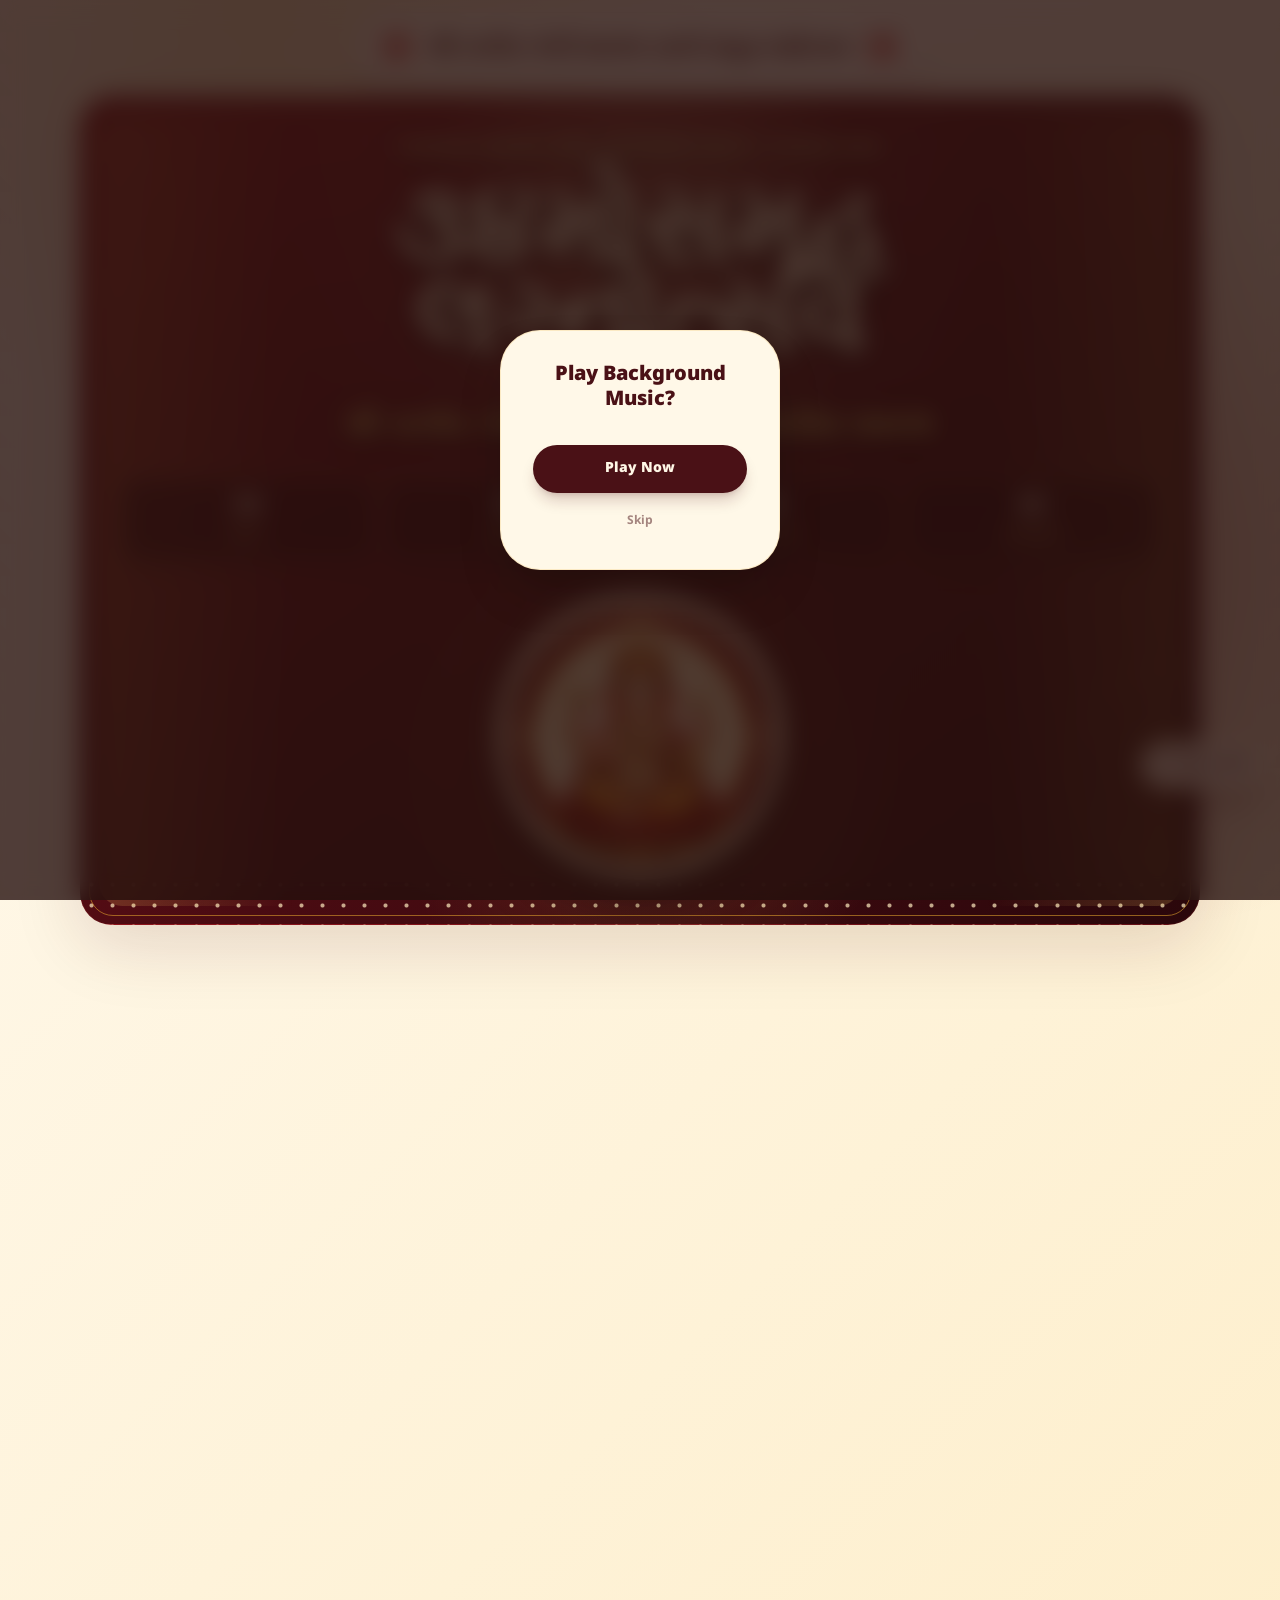
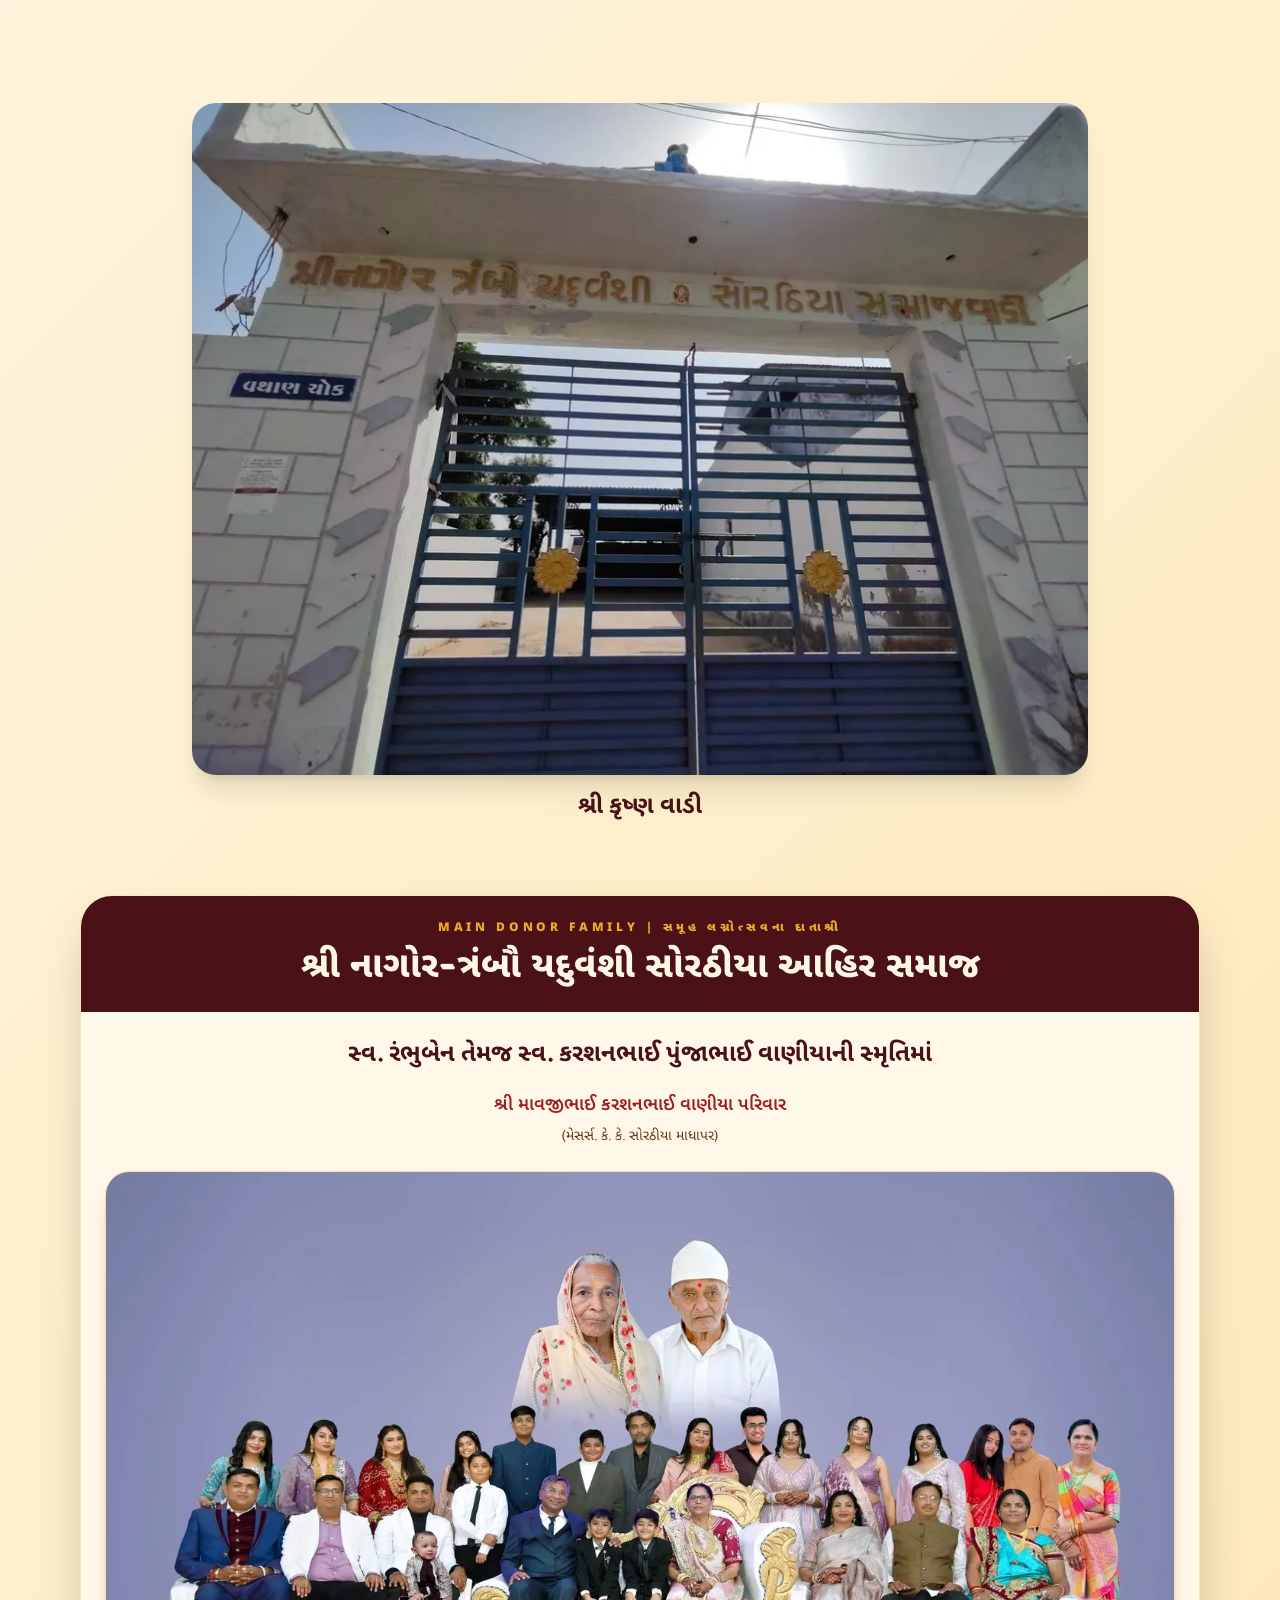
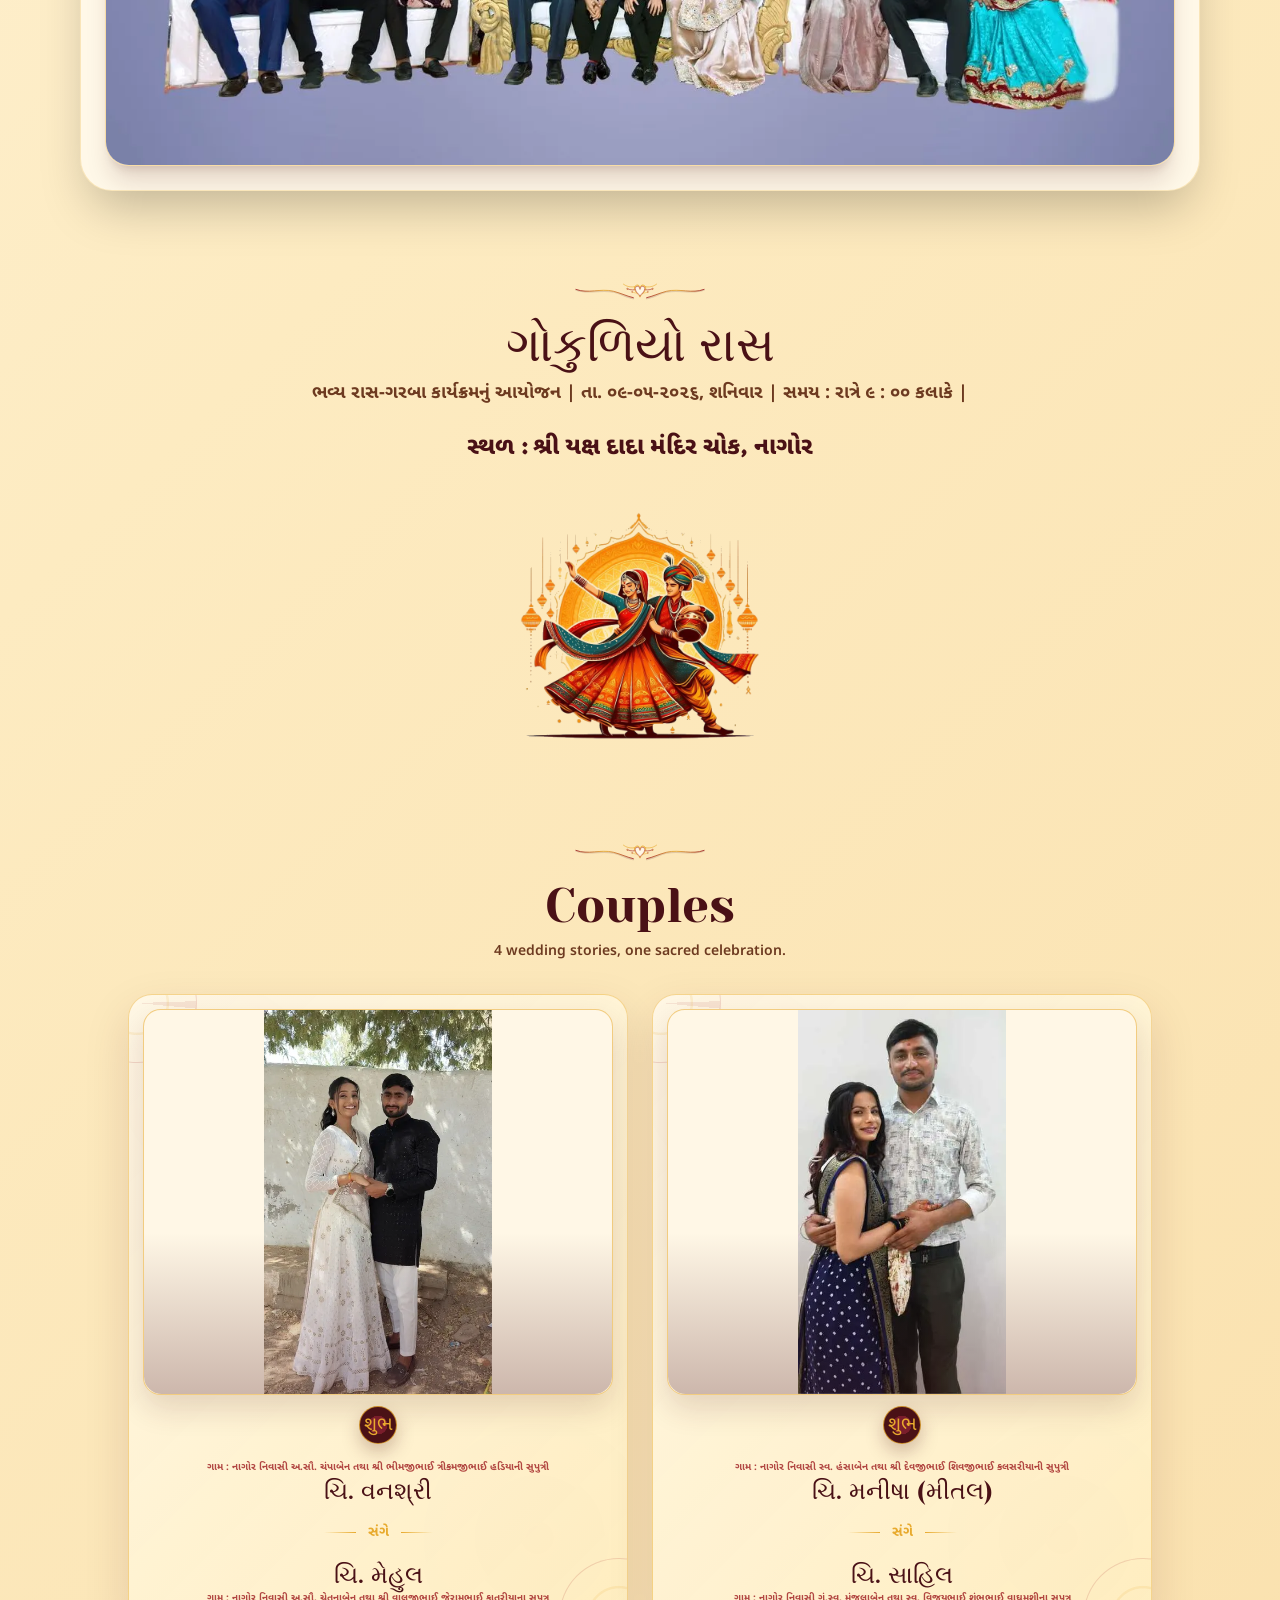
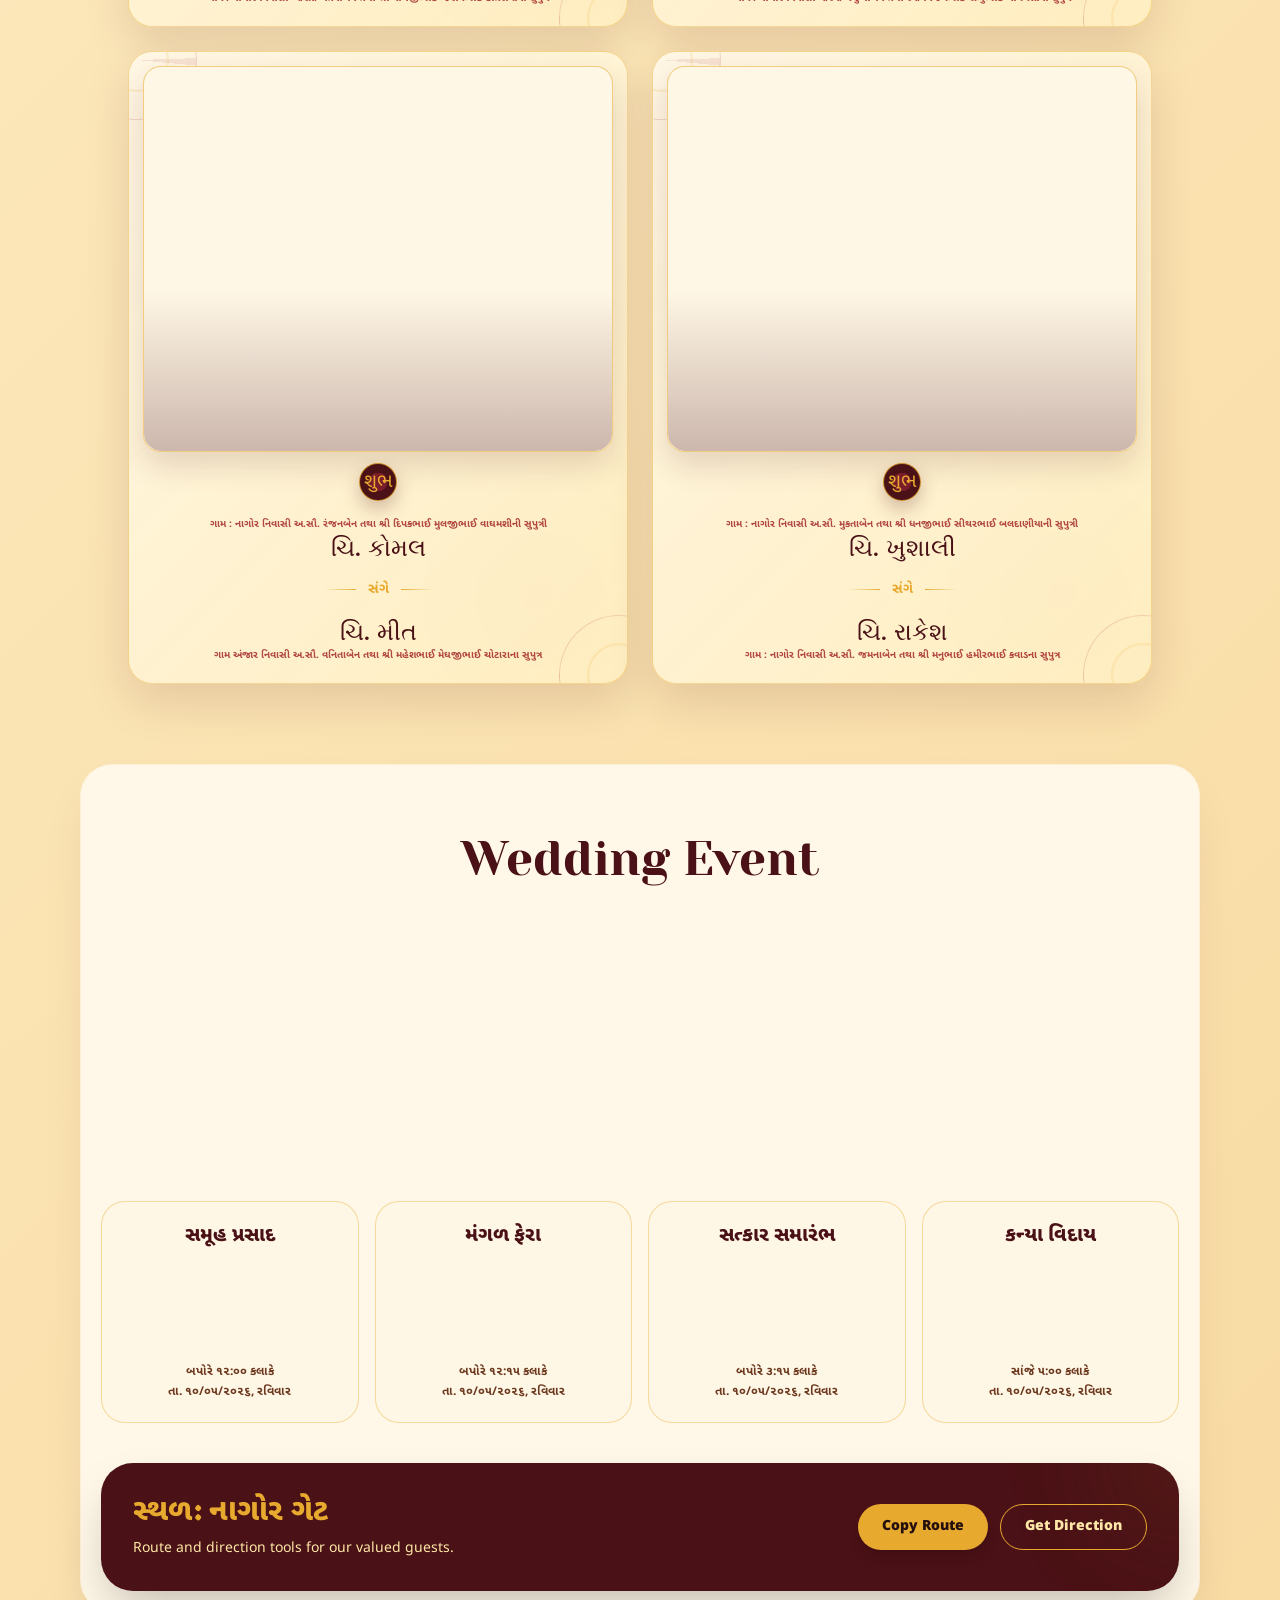
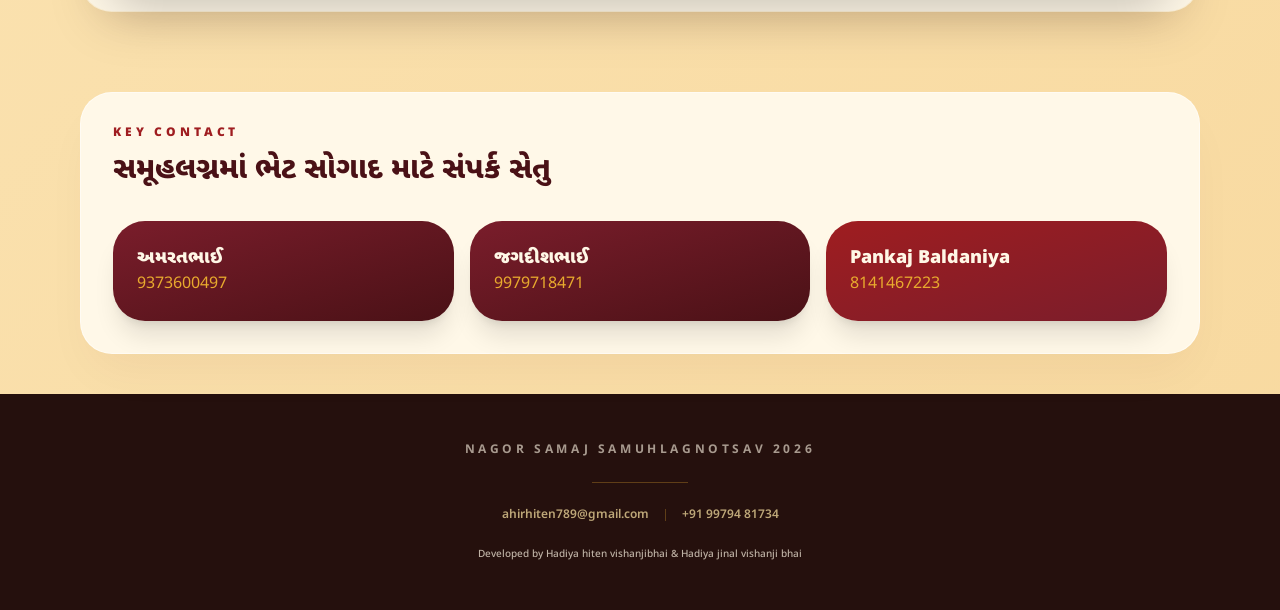
==== 404-live.html @ 47c406d0 "style: explicitly reduce Gokuliyo Ras illustration height to h-64" ====
<!doctype html>
<html lang="gu" prefix="og: http://ogp.me/ns#">
<head>
  <meta charset="utf-8">
  <meta name="viewport" content="width=device-width, initial-scale=1">
  <title>શ્રી નાગોર-ત્રંબૌ યદુવંશી સોરઠીયા આહિર સમાજ - ૩૪મો સમૂહ લગ્નોત્સવ</title>
  <meta name="description" content="શ્રી નાગોર-ત્રંબૌ યદુવંશી સોરઠીયા આહિર સમાજ - ૩૪મો સમૂહ લગ્નોત્સવ, તા. ૧૦-૦૫-૨૦૨૬, નાગોર, ભુજ-કચ્છ.">

  <!-- Social Sharing Metadata -->
  <meta property="og:title" content="શ્રી નાગોર-ત્રંબૌ યદુવંશી સોરઠીયા આહિર સમાજ - ૩૪મો સમૂહ લગ્નોત્સવ">
  <meta property="og:description" content="શ્રી નાગોર-ત્રંબૌ યદુવંશી સોરઠીયા આહિર સમાજ - ૩૪મો સમૂહ લગ્નોત્સવ, તા. ૧૦-૦૫-૨૦૨૬, નાગોર, ભુજ-કચ્છ.">
  <meta property="og:image" content="https://sorathiyasamaj.github.io/assets/optimized/invitation2.webp">
  <meta property="og:image:secure_url" content="https://sorathiyasamaj.github.io/assets/optimized/invitation2.webp">
  <meta property="og:image:type" content="image/webp">
  <meta property="og:image:width" content="1448">
  <meta property="og:image:height" content="1086">
  <meta property="og:url" content="https://sorathiyasamaj.github.io/">
  <meta property="og:type" content="website">
  <meta property="og:site_name" content="નાગોર-ત્રંબૌ યદુવંશી સોરઠીયા આહિર સમાજ">
  <meta name="twitter:card" content="summary_large_image">
  <meta name="twitter:title" content="શ્રી નાગોર-ત્રંબૌ યદુવંશી સોરઠીયા આહિર સમાજ - ૩૪મો સમૂહ લગ્નોત્સવ">
  <meta name="twitter:description" content="શ્રી નાગોર-ત્રંબૌ યદુવંશી સોરઠીયા આહિર સમાજ - ૩૪મો સમૂહ લગ્નોત્સવ, તા. ૧૦-૦૫-૨૦૨૬, નાગોર, ભુજ-કચ્છ.">
  <meta name="twitter:image" content="https://sorathiyasamaj.github.io/assets/optimized/invitation2.webp">
  <link rel="icon" href="assets/swastika.svg" type="image/svg+xml">
  <link rel="preload" href="assets/site/tailwind.css" as="style">
  <link rel="stylesheet" href="assets/site/tailwind.css">
  <link rel="preload" href="assets/optimized/ganesh-wedding-640.webp" as="image" type="image/webp" fetchpriority="high">
  <link rel="preload" href="assets/optimized/krishna-wedding-640.webp" as="image" type="image/webp" fetchpriority="high">
  <link rel="preload" href="assets/optimized/invitation2.webp" as="image" type="image/webp" fetchpriority="high">
  <link rel="preconnect" href="https://fonts.googleapis.com">
  <link rel="preconnect" href="https://fonts.gstatic.com" crossorigin>
  <noscript><link href="https://fonts.googleapis.com/css2?family=Eczar:wght@500;600;700&family=Noto+Sans+Gujarati:wght@400;500;600;700;800&family=Yeseva+One&display=swap" rel="stylesheet"></noscript>
  <style>
    :root {
      --ivory: #fff7e6;
      --marigold: #e8aa2e;
      --vermilion: #9f1d20;
      --wine: #4a1116;
      --rosewood: #7a1d2b;
      --ink: #25100d;
    }

    * { box-sizing: border-box; }
    html { scroll-behavior: smooth; }
    body {
      min-height: 100vh;
      color: var(--ink);
      font-family: "Noto Sans Gujarati", serif;
      background:
        radial-gradient(circle at 20% 0%, rgba(232, 170, 46, .26), transparent 28rem),
        radial-gradient(circle at 90% 8%, rgba(159, 29, 32, .18), transparent 23rem),
        linear-gradient(135deg, #fffaf0 0%, #fdebc1 46%, #f8d99f 100%);
      overflow-x: hidden;
    }

    body::before {
      content: "";
      position: fixed;
      inset: 0;
      pointer-events: none;
      opacity: .24;
      background-image:
        linear-gradient(45deg, rgba(74,17,22,.08) 25%, transparent 25%),
        linear-gradient(-45deg, rgba(74,17,22,.08) 25%, transparent 25%);
      background-size: 32px 32px;
      z-index: -2;
    }

    .font-display { font-family: "Yeseva One", serif; }
    .font-guj { font-family: "Eczar", "Noto Sans Gujarati", serif; }
    .gold-text {
      color: transparent;
      background: linear-gradient(90deg, #8b4e0c, #f6cc62 35%, #8c5010 70%, #f6df9b);
      -webkit-background-clip: text;
      background-clip: text;
    }

    .glass {
      background: rgba(255, 250, 238, .76);
      border: 1px solid rgba(125, 52, 25, .16);
      backdrop-filter: blur(18px);
    }

    nav.glass a {
      display: inline-flex;
      align-items: center;
      padding-top: 4px;
    }

    .site-header-title {
      text-wrap: balance;
    }

    .royal-border {
      position: relative;
      border: 1px solid rgba(159, 29, 32, .2);
      box-shadow: 0 20px 70px rgba(74, 17, 22, .14);
    }

    .royal-border::before {
      content: "";
      position: absolute;
      inset: 8px;
      border: 1px solid rgba(232, 170, 46, .55);
      pointer-events: none;
      border-radius: 1.5rem;
    }

    .mandala {
      background:
        radial-gradient(circle at 50% 18%, rgba(255, 230, 158, .28), transparent 15rem),
        radial-gradient(circle at 50% 82%, rgba(246, 204, 98, .18), transparent 16rem),
        radial-gradient(circle, rgba(255, 236, 192, .7) 0 1.5px, transparent 2.5px) 0 0 / 21px 21px,
        linear-gradient(145deg, #8b121c 0%, #4a0b12 58%, #2a070b 100%);
    }

    .hero-card {
      isolation: isolate;
      min-height: min(760px, calc(100svh - 7.25rem));
    }

    .hero-card::after {
      content: "";
      position: absolute;
      inset: 1.1rem;
      pointer-events: none;
      z-index: -1;
      border-radius: 1.45rem;
      background:
        linear-gradient(90deg, rgba(246, 204, 98, .2), transparent 18%, transparent 82%, rgba(246, 204, 98, .2)),
        radial-gradient(ellipse at top, rgba(255, 246, 221, .12), transparent 50%);
    }

    .hero-kicker,
    .hero-title,
    .hero-subtitle {
      text-shadow: 0 2px 4px rgba(37, 16, 13, .8), 0 8px 20px rgba(0, 0, 0, .6), 0 0 30px rgba(0, 0, 0, .5);
    }

    .hero-title {
      color: #fff4d5;
      font-size: clamp(3.35rem, 16vw, 6.75rem);
      line-height: .83;
      font-weight: 900;
      letter-spacing: 0.02em;
    }

    .hero-subtitle {
      color: #ffd976;
      text-wrap: balance;
      font-size: clamp(1.1rem, 4.5vw, 1.875rem);
      font-weight: 800;
      letter-spacing: 0.03em;
    }

    .hero-kicker {
      font-weight: 900;
      letter-spacing: 0.08em;
      font-size: clamp(0.65rem, 2vw, 0.95rem);
    }

    .foil-rail {
      position: absolute;
      top: 6rem;
      bottom: 3rem;
      width: 1px;
      background: linear-gradient(transparent, rgba(246, 204, 98, .9), transparent);
      opacity: .75;
    }

    .foil-rail.left { left: 1.65rem; }
    .foil-rail.right { right: 1.65rem; }

    .ganesh-medallion {
      filter: drop-shadow(0 22px 34px rgba(0, 0, 0, .36));
    }

    .section-title {
      font-family: "Yeseva One", "Eczar", serif;
      letter-spacing: 0;
      line-height: .95;
    }

    .reveal {
      opacity: 0;
      transform: translateY(18px);
      transition: opacity .8s ease, transform .8s ease;
    }
    .reveal.visible { opacity: 1; transform: translateY(0); }

    .float-soft { animation: floatSoft 5.8s ease-in-out infinite; }
    @keyframes floatSoft {
      0%, 100% { transform: translateY(0); }
      50% { transform: translateY(-10px); }
    }

    .loader-hide {
      opacity: 0;
      visibility: hidden;
      transition: opacity .45s ease, visibility .45s ease;
    }

    .site-preloader {
      background:
        radial-gradient(circle at 50% 28%, rgba(232, 170, 46, .24), transparent 16rem),
        linear-gradient(135deg, #fffaf0 0%, #fdebc1 100%);
    }

    .preloader-content {
      position: relative;
      width: min(18rem, calc(100vw - 2rem));
    }

    .preloader-medallion {
      display: grid;
      place-items: center;
      width: 6.5rem;
      height: 6.5rem;
      margin-inline: auto;
      border-radius: 999px;
      background: #fff4d5;
      border: 1px solid rgba(159, 29, 32, .2);
      box-shadow: 0 14px 32px rgba(74, 17, 22, .15);
    }

    .preloader-line {
      height: .25rem;
      border-radius: 999px;
      background: rgba(159, 29, 32, .16);
      overflow: hidden;
    }

    .preloader-line::before {
      content: "";
      display: block;
      width: 45%;
      height: 100%;
      background: linear-gradient(90deg, #9f1d20, #e8aa2e);
      transform: translateX(-105%);
      animation: preloaderLine 1.25s ease-in-out infinite;
    }

    @keyframes preloaderLine {
      0% { transform: translateX(-105%); }
      100% { transform: translateX(225%); }
    }

    @media (prefers-reduced-motion: reduce) {
      .preloader-line::before {
        animation: none;
        transform: translateX(0);
      }
    }

    @media (max-width: 430px) {
      .site-header {
        padding-inline: .5rem;
        padding-top: .5rem;
      }

      .site-header nav.glass {
        width: min(100%, calc(100vw - 1rem));
        padding-inline: .75rem;
        border-radius: 1.25rem;
      }

      .site-header .header-inner {
        min-height: 4.25rem;
        height: auto;
        gap: .55rem;
        padding-block: .7rem;
      }

      .site-header img {
        width: 1.7rem;
        height: 1.7rem;
        flex: 0 0 auto;
      }

      .site-header-title {
        white-space: normal;
        max-width: calc(100vw - 6.3rem);
        justify-content: center;
        text-align: center;
        font-size: clamp(1rem, 4.65vw, 1.18rem);
        line-height: 1.2;
      }

      .hero-card {
        min-height: auto;
        padding-top: 2.6rem;
        padding-bottom: 2.25rem;
      }

      .hero-title {
        max-width: 100%;
        font-size: clamp(2.25rem, 13vw, 3.35rem);
        line-height: .9;
      }

      .hero-subtitle {
        margin-top: 1rem;
        font-size: clamp(.98rem, 4.2vw, 1.28rem);
        line-height: 1.25;
      }

      .hero-kicker {
        font-size: .58rem;
        letter-spacing: .18em;
      }

      .hero-card #countdown {
        grid-template-columns: repeat(2, minmax(0, 1fr));
        gap: .5rem;
        margin-top: 1rem;
      }

      .hero-card #countdown > div {
        padding: .65rem .5rem;
      }

      .hero-card .ganesh-wrap {
        width: 12.5rem;
        height: 12.5rem;
        margin-top: 1rem;
      }

      .hero-card .ganesh-medallion {
        max-height: 10rem;
      }

      .royal-border::before { inset: 6px; }
      .foil-rail.left { left: 1.1rem; }
      .foil-rail.right { right: 1.1rem; }
    }

    /* Custom Scrollbar */
    ::-webkit-scrollbar { width: 8px; }
    ::-webkit-scrollbar-track { background: var(--ivory); }
    ::-webkit-scrollbar-thumb {
      background: linear-gradient(var(--vermilion), var(--marigold));
      border-radius: 10px;
    }

    .donor-card {
      background: linear-gradient(165deg, #7a1d2b 0%, #4a1116 100%);
      position: relative;
      overflow: hidden;
    }
    .donor-card::before {
      content: "";
      position: absolute;
      top: -50%;
      left: -50%;
      width: 200%;
      height: 200%;
      background: radial-gradient(circle, rgba(232, 170, 46, 0.1) 0%, transparent 70%);
      pointer-events: none;
    }

    .couple-card {
      position: relative;
      isolation: isolate;
      overflow: hidden;
      border: 1px solid rgba(232, 170, 46, .42);
      background:
        linear-gradient(135deg, rgba(255, 247, 230, .96), rgba(255, 239, 194, .9)),
        radial-gradient(circle at 18% 14%, rgba(232, 170, 46, .18), transparent 8rem),
        radial-gradient(circle at 82% 86%, rgba(159, 29, 32, .12), transparent 9rem);
      box-shadow: 0 18px 46px rgba(74, 17, 22, .13);
      transition: transform .28s ease, border-color .28s ease, box-shadow .28s ease;
    }

    .couple-card:hover {
      transform: translateY(-4px);
      border-color: rgba(232, 170, 46, .78);
      box-shadow: 0 24px 58px rgba(74, 17, 22, .18);
    }

    .couple-card::before,
    .couple-card::after {
      content: "";
      position: absolute;
      z-index: -1;
      width: 7.5rem;
      height: 7.5rem;
      border: 1px solid rgba(159, 29, 32, .2);
      border-radius: 50%;
      background:
        radial-gradient(circle, transparent 35%, rgba(232, 170, 46, .18) 36% 38%, transparent 39%),
        conic-gradient(from 45deg, transparent 0 12%, rgba(159, 29, 32, .12) 12% 14%, transparent 14% 25%);
      opacity: .72;
      pointer-events: none;
    }

    .couple-card::before {
      left: -3.25rem;
      top: -3.25rem;
    }

    .couple-card::after {
      right: -3.25rem;
      bottom: -3.25rem;
    }

    .couple-photo-frame {
      position: relative;
      margin: .85rem .85rem 0;
      overflow: hidden;
      border: 1px solid rgba(232, 170, 46, .55);
      border-radius: 1.1rem;
      background: #fff7e6;
      box-shadow: inset 0 0 0 4px rgba(255, 247, 230, .72), 0 14px 30px rgba(74, 17, 22, .14);
    }

    .couple-photo-frame::after {
      content: "";
      position: absolute;
      inset: 0;
      border-radius: inherit;
      background: linear-gradient(180deg, transparent 58%, rgba(74, 17, 22, .28));
      pointer-events: none;
    }

    .couple-seal {
      display: inline-grid;
      place-items: center;
      min-width: 2.35rem;
      height: 2.35rem;
      margin-top: -2.1rem;
      border: 1px solid rgba(232, 170, 46, .78);
      border-radius: 999px;
      color: #e8aa2e;
      background:
        radial-gradient(circle, #7a1d2b 0 36%, #4a1116 37% 100%);
      box-shadow: 0 8px 18px rgba(74, 17, 22, .25);
      font-family: "Eczar", "Noto Sans Gujarati", serif;
      font-size: 1.2rem;
      line-height: 1;
    }
  </style>
</head>
<body>
  <div id="loader" class="site-preloader fixed inset-0 z-[80] grid place-items-center px-4">
    <div class="preloader-content text-center">
      <div class="preloader-medallion">
        <img class="h-20 w-20 rounded-full object-contain" src="assets/optimized/ganesh-wedding-640.webp" alt="ગણપતિ" width="80" height="80" decoding="async">
      </div>
      <h2 class="mt-5 font-guj text-2xl font-extrabold leading-tight text-[#4a1116]">૩૪મો સમૂહ લગ્નોત્સવ</h2>
      <p class="mt-1 text-sm font-bold text-[#9f1d20]">૧૦ મે ૨૦૨૬, નાગોર</p>
      <div class="preloader-line mt-5" aria-label="Loading invitation"></div>
    </div>
  </div>

  <header class="site-header fixed inset-x-0 top-0 z-50 px-3 pt-3">
    <nav class="glass mx-auto rounded-full px-6 shadow-xl shadow-[#4a1116]/10 w-fit">
      <div class="header-inner flex h-[4.25rem] items-center justify-center gap-4">
        <img src="assets/swastika.svg" class="h-8 w-8" alt="swastika" width="32" height="32" decoding="async">
        <a href="#home" class="site-header-title font-guj text-xl font-extrabold leading-none text-[#4a1116] hover:text-[#9f1d20] transition whitespace-nowrap sm:text-2xl">શ્રી નાગોર-ત્રંબૌ સમાજ ૩૪મો સમૂહ લગ્નોત્સવ</a>
        <img src="assets/swastika.svg" class="h-8 w-8" alt="swastika" width="32" height="32" decoding="async">
      </div>
    </nav>
  </header>

  <main id="home" class="pt-24">
    <section class="relative mx-auto max-w-6xl px-4 pb-12">
      <div class="hero-card royal-border mandala overflow-hidden rounded-[2rem] px-6 py-11 text-center text-[#fff7e6] sm:px-10">
        <div class="foil-rail left"></div>
        <div class="foil-rail right"></div>
        <div class="absolute left-1/2 top-7 h-24 w-48 -translate-x-1/2 rounded-b-full border-b border-x border-[#f6cc62]/45"></div>
        <div class="absolute -left-12 top-12 h-36 w-36 rounded-full border border-[#e8aa2e]/40"></div>
        <div class="absolute -right-16 bottom-16 h-48 w-48 rounded-full border border-[#e8aa2e]/40"></div>
        <p class="hero-kicker relative text-xs font-black uppercase tracking-[.38em] text-[#ffe49a]">Vikram Samvat 2082, Vaishakh vad 8 | 10.May.2026</p>
        <h1 class="hero-title relative mx-auto mt-6 max-w-4xl font-display"><span class="block sm:inline">૩૪મો</span><span class="block sm:inline">સમૂહ લગ્નોત્સવ</span></h1>
        <h2 class="hero-subtitle relative mx-auto mt-12 max-w-3xl font-guj leading-tight">શ્રી નાગોર-ત્રંબૌ યદુવંશી સોરઠીયા આહિર સમાજ</h2>
        <div id="countdown" class="relative mt-8 grid grid-cols-4 gap-2 text-center"></div>
        <div class="ganesh-wrap relative mx-auto mt-8 grid h-72 w-72 max-w-full place-items-center rounded-full border border-[#f6cc62]/80 bg-[#fff4d5] p-3 shadow-2xl shadow-black/30">
          <div class="absolute inset-3 rounded-full border border-[#9f1d20]/25"></div>
          <img class="ganesh-medallion float-soft relative max-h-64 rounded-full object-contain" src="assets/optimized/ganesh-wedding-640.webp" alt="ganpati" width="640" height="640" fetchpriority="high" decoding="async">
        </div>
      </div>
    </section>

    <section class="mx-auto max-w-6xl px-4 py-8">
      <div class="grid gap-5 lg:grid-cols-[.9fr_1.1fr] lg:items-center">
        <article class="reveal rounded-[1.75rem] bg-[#fff8e8] p-5 shadow-2xl shadow-[#4a1116]/10">
          <img class="lazy-media mx-auto h-10" data-src="assets/site/headline_hearth.svg" src="data:image/svg+xml,%3Csvg xmlns='http://www.w3.org/2000/svg' width='134' height='40'%3E%3C/svg%3E" alt="" width="134" height="40" loading="lazy" decoding="async">
          <h2 class="section-title mt-4 text-center text-4xl text-[#4a1116]">Sacred Invitation</h2>
          <img class="lazy-media mx-auto my-5 h-8" data-src="assets/site/headline_simple.svg" src="data:image/svg+xml,%3Csvg xmlns='http://www.w3.org/2000/svg' width='109' height='32'%3E%3C/svg%3E" alt="" width="109" height="32" loading="lazy" decoding="async">
          <img class="mx-auto max-h-80 rounded-3xl object-contain" src="assets/optimized/krishna-wedding-640.webp" alt="krishna" width="640" height="960" fetchpriority="high" decoding="async">
          <p class="mt-5 text-center font-guj text-xl font-bold text-[#9f1d20]">શ્રી કૃષ્ણમ વંદે જગત ગુરૂ</p>
        </article>
        <article class="reveal rounded-[1.75rem] bg-[#fff8e8] p-4 shadow-2xl shadow-[#4a1116]/10">
          <h3 class="px-2 pb-3 text-center font-guj text-2xl font-extrabold text-[#9f1d20]">આમંત્રણ પત્રિકા</h3>
          <img class="w-full rounded-2xl border border-[#e8aa2e]/50" src="assets/optimized/invitation2.webp" alt="શ્રી યદુવંશી સોરઠીયા આહીર સમાજ નાગોર આયોજીત 34 મો સમૂહ લગ્નોત્સવ" fetchpriority="high" decoding="async">
          <div class="mt-5 rounded-2xl bg-[#4a1116] p-5 text-[#fff7e6]">
            <p class="font-guj text-lg font-bold">સ્નેહ શ્રી.</p>
            <p class="mt-2 text-sm leading-8 text-[#ffe8a7]">શ્રી નાગોર-ત્રંબૌ યદુવંશી સોરઠીયા આહિર સમાજ દ્વારા આયોજિત ૩૪મો સમૂહ લગ્નોત્સવમાં આપ સહકુટુંબ પધારી નવદંપતીઓને આશીર્વાદ આપી સમૂહ ભોજનનો લાભ લેશો.</p>
          </div>
        </article>
      </div>

      <div class="mt-8 text-center">
        <figure class="reveal mx-auto max-w-4xl overflow-hidden rounded-3xl bg-[#fff8e8] shadow-xl">
          <img class="lazy-media aspect-[4/3] w-full object-cover" data-src="assets/optimized/samaj-image2-900.webp" src="data:image/svg+xml,%3Csvg xmlns='http://www.w3.org/2000/svg' width='900' height='675'%3E%3C/svg%3E" alt="શ્રી કૃષ્ણ વાડી" width="900" height="675" loading="lazy" decoding="async">
        </figure>
        <p class="mt-4 font-guj text-2xl font-bold text-[#4a1116]">શ્રી કૃષ્ણ વાડી</p>
      </div>
    </section>

    <section class="mx-auto max-w-6xl px-4 py-10">
      <div class="reveal overflow-hidden rounded-[2rem] border border-[#e8aa2e]/25 bg-[#fff8e8] shadow-2xl shadow-[#4a1116]/12">
        <div class="bg-[#4a1116] px-5 py-6 text-center text-[#fff7e6] sm:px-8">
          <p class="text-xs font-black uppercase tracking-[.32em] text-[#e8aa2e]">Main Donor Family | સમૂહ લગ્નોત્સવના દાતાશ્રી</p>
          <h2 class="mx-auto mt-3 max-w-4xl font-guj text-3xl font-extrabold leading-tight sm:text-4xl">શ્રી નાગોર-ત્રંબૌ યદુવંશી સોરઠીયા આહિર સમાજ</h2>
        </div>
        <div class="p-4 sm:p-6">
          <div class="text-center mb-6">
            <p class="font-guj text-2xl font-bold text-[#4a1116] leading-relaxed">સ્વ. રંભુબેન તેમજ સ્વ. કરશનભાઈ પુંજાભાઈ વાણીયાની સ્મૃતિમાં</p>
            <p class="font-guj text-lg font-semibold text-[#9f1d20] mt-4">શ્રી માવજીભાઈ કરશનભાઈ વાણીયા પરિવાર</p>
            <p class="font-guj text-sm text-[#6d3a20] mt-2">(મેસર્સ. કે. કે. સોરઠીયા માધાપર)</p>
          </div>
          <img class="lazy-media w-full rounded-[1.5rem] border border-[#e8aa2e]/35 object-cover shadow-xl shadow-[#4a1116]/15" data-src="assets/optimized/datar-1400.webp" src="data:image/svg+xml,%3Csvg xmlns='http://www.w3.org/2000/svg' width='1400' height='777'%3E%3C/svg%3E" alt="શ્રી માવજીભાઈ કરશનભાઈ વાણીયા પરિવાર" width="1400" height="777" loading="lazy" decoding="async">
        </div>
      </div>
    </section>

    <section class="mx-auto max-w-6xl px-4 py-10" id="garba">
      <div class="text-center">
        <img class="lazy-media mx-auto h-10" data-src="assets/site/headline_hearth.svg" src="data:image/svg+xml,%3Csvg xmlns='http://www.w3.org/2000/svg' width='134' height='40'%3E%3C/svg%3E" alt="" width="134" height="40" loading="lazy" decoding="async">
        <h2 class="section-title mt-3 text-5xl text-[#4a1116]">ગોકુળિયો રાસ</h2>
        <p class="mx-auto mt-3 max-w-2xl text-lg font-bold text-[#6d3a20]">ભવ્ય રાસ-ગરબા કાર્યક્રમનું આયોજન | તા. ૦૯-૦૫-૨૦૨૬, શનિવાર | સમય : રાત્રે ૯ : ૦૦ કલાકે |</p>
        <p class="mt-6 font-guj text-2xl font-extrabold text-[#4a1116]">સ્થળ : શ્રી યક્ષ દાદા મંદિર ચોક, નાગોર</p>
      </div>
      <div class="mt-8">
        <figure class="reveal">
          <img class="lazy-media mx-auto h-64 object-contain" data-src="assets/optimized/garba.png" src="data:image/svg+xml,%3Csvg xmlns='http://www.w3.org/2000/svg' width='800' height='600'%3E%3C/svg%3E" alt="ગોકુળિયો રાસ" width="800" height="600" loading="lazy" decoding="async">
        </figure>
      </div>
    </section>

    <section class="mx-auto max-w-6xl px-4 py-10" id="blog">
      <div class="text-center">
        <img class="lazy-media mx-auto h-10" data-src="assets/site/headline_hearth.svg" src="data:image/svg+xml,%3Csvg xmlns='http://www.w3.org/2000/svg' width='134' height='40'%3E%3C/svg%3E" alt="" width="134" height="40" loading="lazy" decoding="async">
        <h2 class="section-title mt-3 text-5xl text-[#4a1116]">Couples</h2>
        <p class="mx-auto mt-3 max-w-xl text-sm font-semibold text-[#6d3a20]">4 wedding stories, one sacred celebration.</p>
      </div>
      <div id="couples" class="mx-auto mt-8 grid max-w-5xl gap-6 sm:grid-cols-2"></div>
    </section>

    <section class="mx-auto max-w-6xl px-4 py-10" id="events">
      <div class="rounded-[2rem] bg-[#fff8e8] p-5 shadow-2xl shadow-[#4a1116]/10 border border-[#e8aa2e]/10">
        <div class="text-center">
          <img class="lazy-media mx-auto h-10" data-src="assets/site/headline_hearth.svg" src="data:image/svg+xml,%3Csvg xmlns='http://www.w3.org/2000/svg' width='134' height='40'%3E%3C/svg%3E" alt="" width="134" height="40" loading="lazy" decoding="async">
          <h2 class="section-title mt-3 text-5xl text-[#4a1116]">Wedding Event</h2>
          <img class="lazy-media mx-auto mt-4 h-8" data-src="assets/site/headline_simple.svg" src="data:image/svg+xml,%3Csvg xmlns='http://www.w3.org/2000/svg' width='109' height='32'%3E%3C/svg%3E" alt="" width="109" height="32" loading="lazy" decoding="async">
        </div>
        <div id="eventsGrid" class="mt-8 grid gap-4 sm:grid-cols-2 lg:grid-cols-4"></div>
        <div class="mt-10 rounded-[2rem] bg-[#4a1116] p-8 text-[#fff7e6] shadow-2xl relative overflow-hidden">
          <div class="absolute top-0 right-0 w-32 h-32 bg-[#e8aa2e]/10 rounded-full -mr-16 -mt-16 blur-3xl"></div>
          <div class="relative z-10 flex flex-col md:flex-row md:items-center justify-between gap-6">
            <div>
              <h3 class="font-guj text-3xl font-extrabold text-[#e8aa2e]">સ્થળ: નાગોર ગેટ</h3>
              <p class="mt-2 text-sm text-[#ffe8a7]">Route and direction tools for our valued guests.</p>
            </div>
            <div class="flex flex-col sm:flex-row gap-3">
              <button id="copyRoute" class="w-full sm:w-auto rounded-full bg-[#e8aa2e] px-6 py-3 text-sm font-black text-[#25100d] shadow-lg active:scale-95 transition-all">Copy Route</button>
              <a class="w-full sm:w-auto rounded-full border border-[#e8aa2e] px-6 py-3 text-center text-sm font-black text-[#ffe8a7] hover:bg-[#e8aa2e] hover:text-[#25100d] transition-all" href="https://maps.app.goo.gl/XHRcQK6mnzVaWfmh7" target="_blank" rel="noreferrer">Get Direction</a>
            </div>
          </div>
        </div>
      </div>
    </section>

    <section class="mx-auto max-w-6xl px-4 py-10" id="keycontact">
      <div class="reveal rounded-[2rem] bg-[#fff8e8] p-8 shadow-2xl shadow-[#4a1116]/5 border border-white/50">
        <p class="text-xs font-black uppercase tracking-[.32em] text-[#9f1d20]">Key Contact</p>
        <h2 class="mt-3 font-guj text-3xl font-extrabold text-[#4a1116]">સમૂહલગ્નમાં ભેટ સોગાદ માટે સંપર્ક સેતુ</h2>
        <div class="mt-8 grid gap-4 sm:grid-cols-3">
          <a class="rounded-[2rem] bg-gradient-to-br from-[#7a1d2b] to-[#4a1116] p-6 text-[#fff7e6] shadow-xl hover:-translate-y-1 transition-all" href="tel:9373600497"><span class="block text-lg font-black">અમરતભાઈ</span><span class="text-[#e8aa2e]">9373600497</span></a>
          <a class="rounded-[2rem] bg-gradient-to-br from-[#7a1d2b] to-[#4a1116] p-6 text-[#fff7e6] shadow-xl hover:-translate-y-1 transition-all" href="tel:9979718471"><span class="block text-lg font-black">જગદીશભાઈ</span><span class="text-[#e8aa2e]">9979718471</span></a>
          <a class="rounded-[2rem] bg-gradient-to-br from-[#9f1d20] to-[#7a1d2b] p-6 text-[#fff7e6] shadow-xl hover:-translate-y-1 transition-all" href="tel:8141467223"><span class="block text-lg font-black">Pankaj Baldaniya</span><span class="text-[#e8aa2e]">8141467223</span></a>
        </div>
      </div>
    </section>
  </main>

  <footer class="bg-[#25100d] py-12 text-[#fff7e6]">
    <div class="mx-auto max-w-6xl px-4 text-center">
      <div class="flex flex-col items-center gap-6">
        <p class="text-xs font-bold uppercase tracking-[.3em] opacity-60">Nagor Samaj Samuhlagnotsav 2026</p>
        <div class="h-px w-24 bg-[#e8aa2e]/30"></div>
        <div class="flex flex-col items-center gap-2 text-xs font-semibold text-[#ffe8a7]/70 sm:flex-row sm:gap-4">
          <a class="transition hover:text-[#e8aa2e]" href="mailto:ahirhiten789@gmail.com">ahirhiten789@gmail.com</a>
          <span class="hidden h-3 w-px bg-[#e8aa2e]/30 sm:block"></span>
          <a class="transition hover:text-[#e8aa2e]" href="tel:+919979481734">+91 99794 81734</a>
        </div>
        <a class="text-[10px] font-medium text-[#fff7e6]/70 transition hover:text-[#e8aa2e]" href="https://ahirhiten.github.io/" target="_blank" rel="noreferrer">Developed by Hadiya hiten vishanjibhai & Hadiya jinal vishanji bhai</a>
      </div>
    </div>
  </footer>

  <div id="musicModal" class="fixed inset-0 z-[100] flex items-center justify-center bg-[#25100d]/80 backdrop-blur-md transition-opacity duration-300">
    <div class="m-4 max-w-[280px] rounded-[2.5rem] bg-[#fff8e8] p-8 text-center shadow-2xl border border-[#e8aa2e]/20">
      <h2 class="mb-8 text-xl font-black leading-tight text-[#4a1116]">Play Background Music?</h2>
      <div class="flex flex-col gap-3">
        <button id="allowMusic" class="rounded-full bg-[#4a1116] py-3.5 text-sm font-black text-[#fff7e6] shadow-lg shadow-[#4a1116]/20 active:scale-95 transition-all hover:bg-[#631a20]">Play Now</button>
        <button id="declineMusic" class="rounded-full py-2 text-xs font-bold text-[#4a1116]/50 transition-all hover:text-[#4a1116]">Skip</button>
      </div>
    </div>
  </div>

  <button id="musicToggle" class="fixed bottom-28 right-4 z-50 inline-flex items-center gap-2 rounded-full border border-[#e8aa2e]/60 bg-[#fff7e6]/95 px-4 py-3 text-sm font-black text-[#4a1116] shadow-xl shadow-[#4a1116]/20 backdrop-blur transition hover:-translate-y-0.5" type="button" aria-pressed="false">
    <span id="musicIcon" aria-hidden="true">▶</span>
    <span id="musicLabel">Music Off</span>
  </button>

  <audio id="music" loop preload="auto" playsinline>
    <source src="assets/YTDown_YouTube_Aaj-Se-Teri-Akshay-Kumar-_-Radhika-Apte-_Media_EQaaFuF6_6s_009_128k.mp3" type="audio/mpeg">
  </audio>

  <script>
    const target = 1778351400000;
    const countdown = document.getElementById("countdown");
    const countdownLabels = ["Days", "Hours", "Minutes", "Seconds"];
    const couples = [
      ["ચિ. વનશ્રી", "ગામ : નાગોર નિવાસી અ.સૌ. ચંપાબેન તથા શ્રી ભીમજીભાઈ ત્રીકમજીભાઈ હડિયાની સુપુત્રી", "ચિ. મેહુલ", "ગામ : નાગોર નિવાસી અ.સૌ. ચેતનાબેન તથા શ્રી વાલજીભાઈ જેરામભાઈ કાતરીયાના સુપુત્ર", "couple1-700.webp"],
      ["ચિ. મનીષા (મીતલ)", "ગામ : નાગોર નિવાસી સ્વ. હંસાબેન તથા શ્રી દેવજીભાઈ શિવજીભાઈ કલસરીયાની સુપુત્રી", "ચિ. સાહિલ", "ગામ : નાગોર નિવાસી ગં.સ્વ. મંજુલાબેન તથા સ્વ. વિજયભાઈ શંભુભાઈ વાઘમશીના સુપુત્ર", "couple2-700.webp"],
      ["ચિ. કોમલ", "ગામ : નાગોર નિવાસી અ.સૌ. રંજનબેન તથા શ્રી દિપકભાઈ મુલજીભાઈ વાઘમશીની સુપુત્રી", "ચિ. મીત", "ગામ અંજાર નિવાસી અ.સૌ. વનિતાબેન તથા શ્રી મહેશભાઈ મેઘજીભાઈ ચોટારાના સુપુત્ર", "couple3-700.webp"],
      ["ચિ. ખુશાલી", "ગામ : નાગોર નિવાસી અ.સૌ. મુકતાબેન તથા શ્રી ધનજીભાઈ સીથરભાઈ બલદાણીયાની સુપુત્રી", "ચિ. રાકેશ", "ગામ : નાગોર નિવાસી અ.સૌ. જમનાબેન તથા શ્રી મનુભાઈ હમીરભાઈ કવાડના સુપુત્ર", "couple4.jpeg"]
    ];
    const events = [
      ["ગણેશ સ્થાપના", "R_GANPATI-700.webp", "સવારે ૮:૦૦ કલાકે<br>તા. ૧૦/૦૫/૨૦૨૬, રવિવાર"],
      ["માંડવા રોપણ", "R_mandva_ropan -700.webp", "સવારે ૯:૩૦ કલાકે<br>તા. ૧૦/૦૫/૨૦૨૬, રવિવાર"],
      ["ગ્રહ શાન્તી", "R_kadas-700.webp", "સવારે ૧૦:૦૦ કલાકે<br>તા. ૧૦/૦૫/૨૦૨૬, રવિવાર"],
      ["હસ્ત મેળાપ", "R_hast_melap -700.webp", "સવારે ૧૧:૦૦ કલાકે<br>તા. ૧૦/૦૫/૨૦૨૬, રવિવાર"],
      ["સમૂહ પ્રસાદ", "R_bhojan-700.webp", "બપોરે ૧૨:૦૦ કલાકે<br>તા. ૧૦/૦૫/૨૦૨૬, રવિવાર"],
      ["મંગળ ફેરા", "R_hast_melap -700.webp", "બપોરે ૧૨:૧૫ કલાકે<br>તા. ૧૦/૦૫/૨૦૨૬, રવિવાર"],
      ["સત્કાર સમારંભ", "R_sangeet-700.webp", "બપોરે ૩:૧૫ કલાકે<br>તા. ૧૦/૦૫/૨૦૨૬, રવિવાર"],
      ["કન્યા વિદાય", "RR_vidai -700.webp", "સાંજે ૫:૦૦ કલાકે<br>તા. ૧૦/૦૫/૨૦૨૬, રવિવાર"]
    ];
    countdown.innerHTML = countdownLabels.map((label) => `<div class="rounded-2xl border border-[#f6cc62]/70 bg-[#2a070b]/55 p-3 shadow-lg shadow-black/20"><b class="block text-2xl text-[#fff4d5]">00</b><span class="text-[10px] font-black uppercase tracking-[.18em] text-[#ffd976]">${label}</span></div>`).join("");
    const countdownValues = [...countdown.querySelectorAll("b")];

    function tick() {
      const diff = Math.max(0, target - Date.now());
      [
        Math.floor(diff / 86400000),
        Math.floor(diff / 3600000) % 24,
        Math.floor(diff / 60000) % 60,
        Math.floor(diff / 1000) % 60
      ].forEach((value, index) => {
        const next = String(value).padStart(2, "0");
        if (countdownValues[index].textContent !== next) countdownValues[index].textContent = next;
      });
    }

    function imageTag(src, alt, className) {
      return `<img class="lazy-media ${className}" data-src="assets/optimized/${src}" src="data:image/svg+xml,%3Csvg xmlns='http://www.w3.org/2000/svg' width='700' height='700'%3E%3C/svg%3E" alt="${alt}" width="700" height="700" loading="lazy" decoding="async">`;
    }

    function renderCouples() {
      document.getElementById("couples").innerHTML = couples.map(([girlName, girlInfo, boyName, boyInfo, image]) => {
        return `<article class="reveal couple-card rounded-[1.5rem]">
          <div class="couple-photo-frame">
            ${imageTag(image, `${girlName} સંગે ${boyName}`, "h-96 w-full object-contain")}
          </div>
          <div class="relative p-5 text-center">
            <span class="couple-seal" aria-hidden="true">શુભ</span>
            <div class="mt-4 space-y-4">
              <div>
                <p class="text-[10px] font-bold text-[#9f1d20] opacity-80">${girlInfo}</p>
                <h3 class="font-display text-2xl text-[#4a1116]">${girlName}</h3>
              </div>
              <div class="flex items-center justify-center gap-3">
                <div class="h-px w-8 bg-gradient-to-r from-transparent to-[#e8aa2e]"></div>
                <span class="font-guj text-sm font-bold text-[#e8aa2e]">સંગે</span>
                <div class="h-px w-8 bg-gradient-to-l from-transparent to-[#e8aa2e]"></div>
              </div>
              <div>
                <h3 class="font-display text-2xl text-[#4a1116]">${boyName}</h3>
                <p class="text-[10px] font-bold text-[#9f1d20] opacity-80">${boyInfo}</p>
              </div>
            </div>
          </div>
        </article>`;
      }).join("");
    }

    function renderEvents() {
      document.getElementById("eventsGrid").innerHTML = events.map(([name, icon, time], index) => `<a href="#${index + 1}_events" class="reveal rounded-3xl border border-[#e8aa2e]/40 bg-[#fff7e6] p-5 text-center transition hover:-translate-y-1 hover:border-[#9f1d20]">
        <h3 class="font-guj text-xl font-extrabold text-[#4a1116]">${name}</h3>
        ${imageTag(icon, name, "mx-auto my-4 h-20 w-20 object-contain")}
        <p class="text-xs font-bold leading-5 text-[#6d3a20]">${time}</p>
      </a>`).join("");
    }

    function observe() {
      const io = new IntersectionObserver((entries) => entries.forEach((entry) => {
        if (entry.isIntersecting) entry.target.classList.add("visible");
      }), { threshold: .12 });
      document.querySelectorAll(".reveal:not(.visible)").forEach((el) => io.observe(el));
    }

    function lazyLoadMedia() {
      const load = (img) => {
        if (!img.dataset.src) return;
        img.src = img.dataset.src;
        img.removeAttribute("data-src");
      };
      if (!("IntersectionObserver" in window)) {
        document.querySelectorAll(".lazy-media[data-src]").forEach(load);
        return;
      }
      const mediaObserver = new IntersectionObserver((entries, observer) => {
        entries.forEach((entry) => {
          if (!entry.isIntersecting) return;
          load(entry.target);
          observer.unobserve(entry.target);
        });
      }, { rootMargin: "180px 0px" });
      document.querySelectorAll(".lazy-media[data-src]").forEach((img) => mediaObserver.observe(img));
    }

    tick();
    setInterval(tick, 1000);
    renderCouples();
    renderEvents();
    lazyLoadMedia();
    observe();

    document.getElementById("copyRoute").addEventListener("click", async () => {
      await navigator.clipboard.writeText("https://maps.app.goo.gl/XHRcQK6mnzVaWfmh7");
      document.getElementById("copyRoute").textContent = "Route Copied";
    });

    function openPage() {
      const loader = document.getElementById("loader");
      if (loader) loader.classList.add("loader-hide");
    }

    function setupMusic() {
      const music = document.getElementById("music");
      const musicToggle = document.getElementById("musicToggle");
      const musicIcon = document.getElementById("musicIcon");
      const musicLabel = document.getElementById("musicLabel");
      const musicModal = document.getElementById("musicModal");
      const allowBtn = document.getElementById("allowMusic");
      const declineBtn = document.getElementById("declineMusic");

      music.load();

      const syncButton = (isPlaying) => {
        musicToggle.setAttribute("aria-pressed", String(isPlaying));
        musicIcon.textContent = isPlaying ? "❚❚" : "▶";
        musicLabel.textContent = isPlaying ? "Music On" : "Music Off";
      };

      const startMusic = async () => {
        try {
          const playPromise = music.play();
          if (playPromise !== undefined) {
            playPromise.then(() => syncButton(true)).catch((err) => {
              console.log("Play failed:", err);
            });
          }
        } catch (e) {
          console.log("Music play error:", e);
        }
      };

      const closeByConsent = (play) => {
        musicModal.style.opacity = "0";
        setTimeout(() => {
          musicModal.style.display = "none";
          if (play) startMusic();
        }, 300);
      };

      allowBtn.onclick = () => closeByConsent(true);
      declineBtn.onclick = () => closeByConsent(false);

      musicToggle.addEventListener("click", async () => {
        if (music.paused) {
          await startMusic();
        } else {
          music.pause();
          syncButton(false);
        }
      });
    }

    function loadFonts() {
      const fontStylesheet = document.createElement("link");
      fontStylesheet.rel = "stylesheet";
      fontStylesheet.href = "https://fonts.googleapis.com/css2?family=Eczar:wght@500;600;700&family=Noto+Sans+Gujarati:wght@400;500;600;700;800&family=Yeseva+One&display=swap";
      document.head.appendChild(fontStylesheet);
    }

    document.addEventListener("DOMContentLoaded", () => {
      openPage();
      setupMusic();
      if ("requestIdleCallback" in window) {
        requestIdleCallback(loadFonts, { timeout: 1800 });
      } else {
        setTimeout(loadFonts, 1200);
      }
    });
    window.addEventListener("load", openPage);
  </script>
</body>
</html>
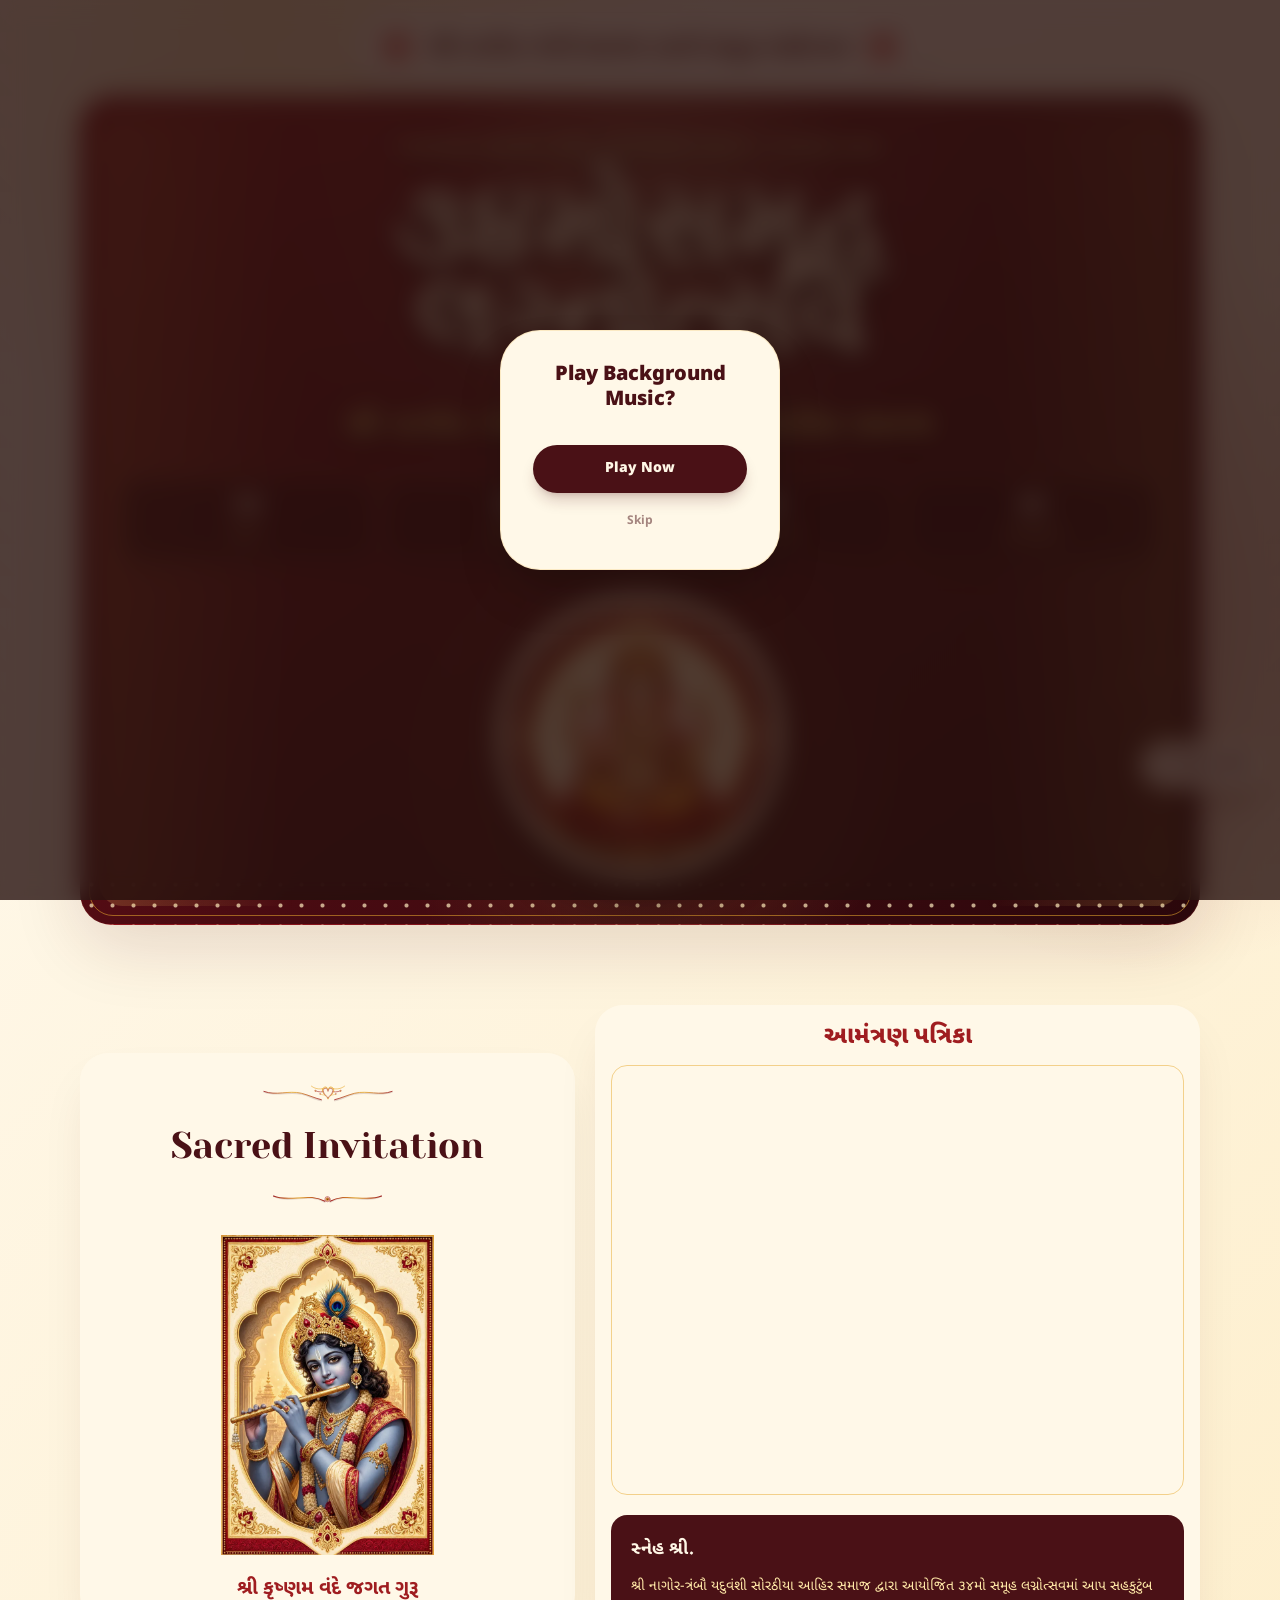
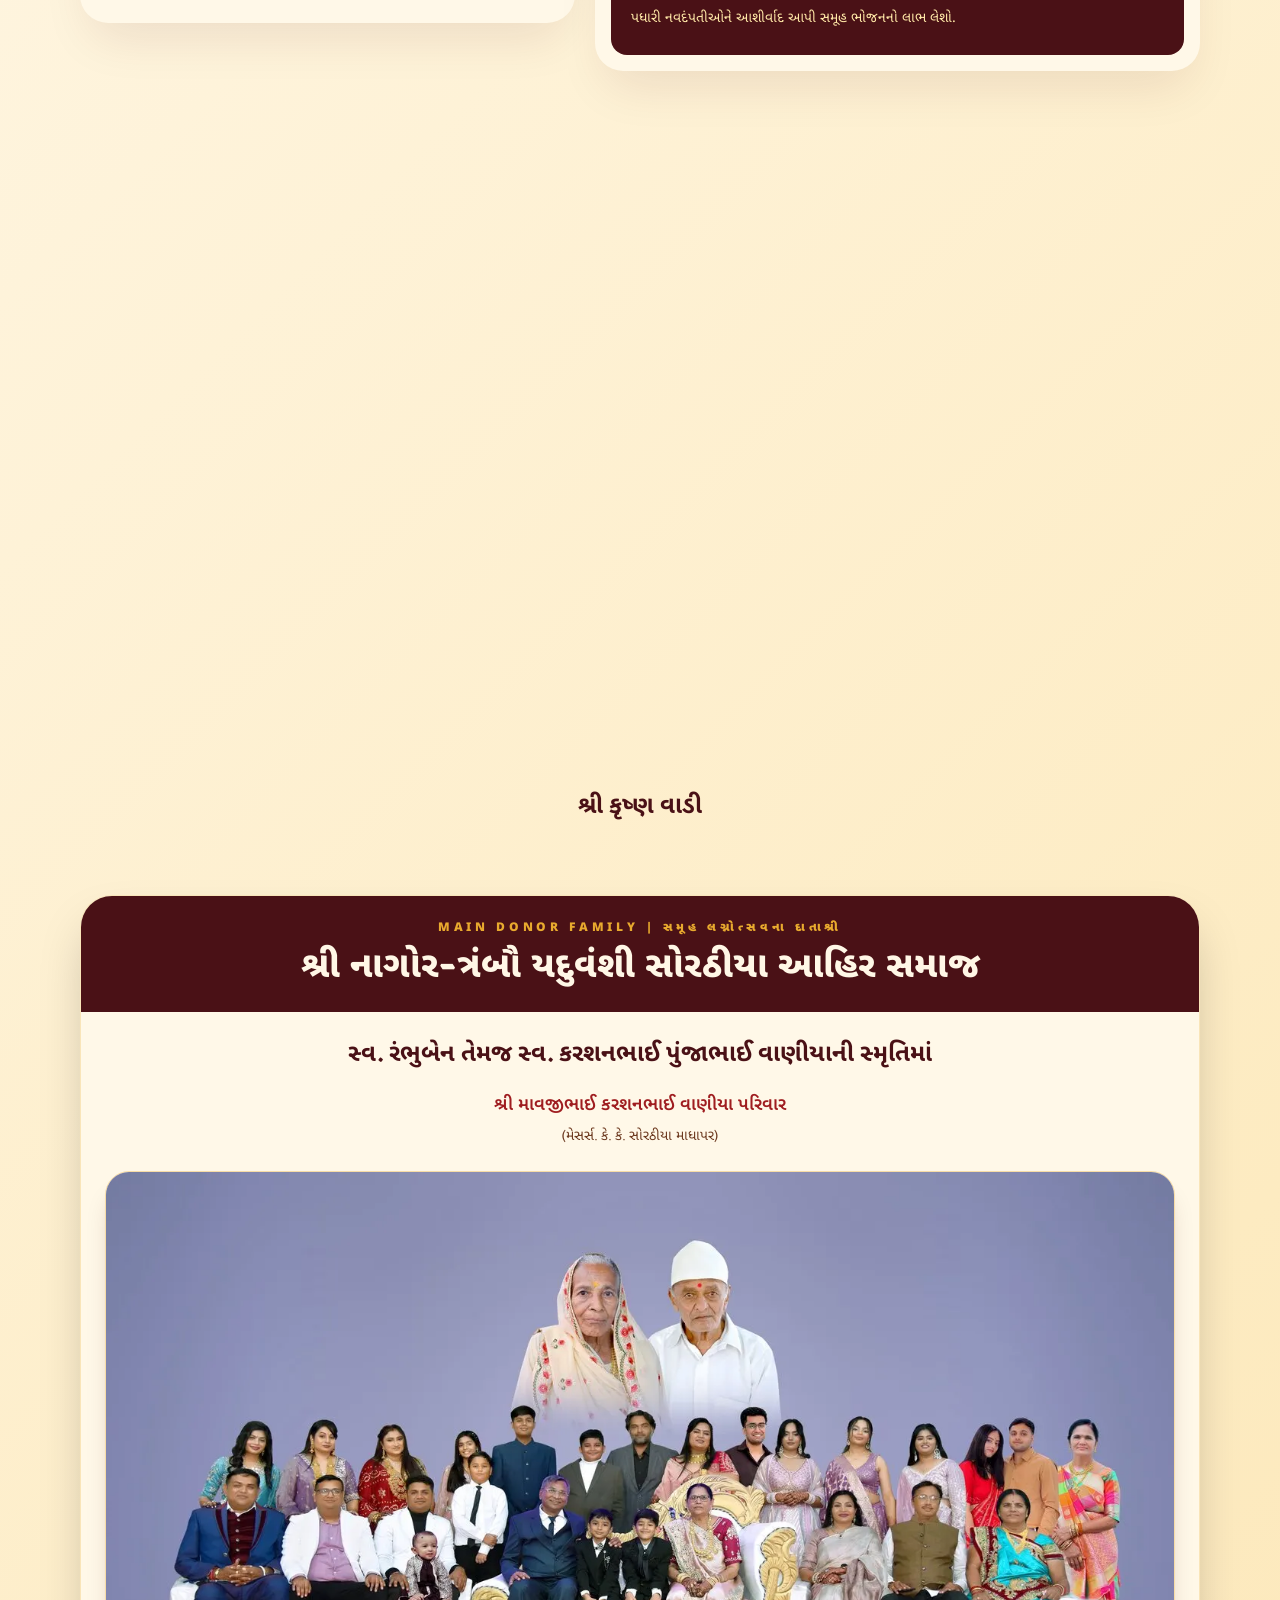
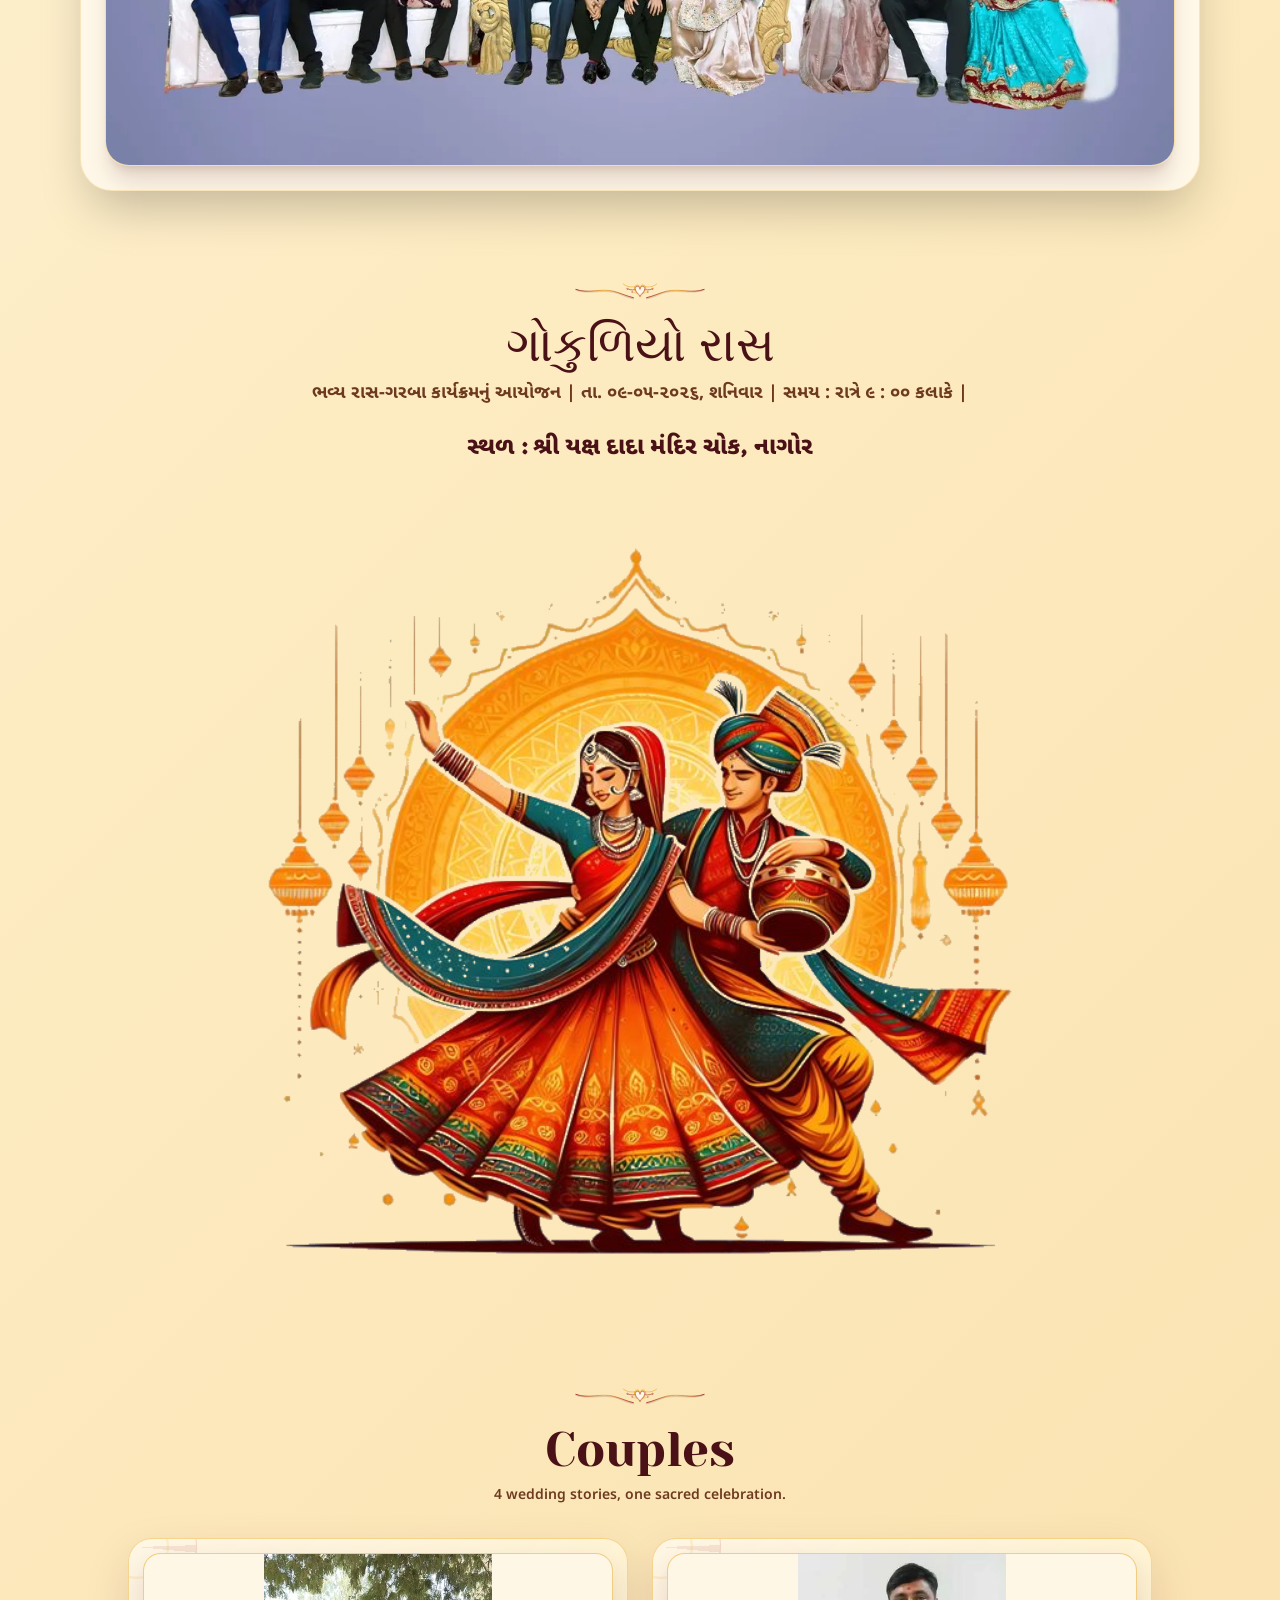
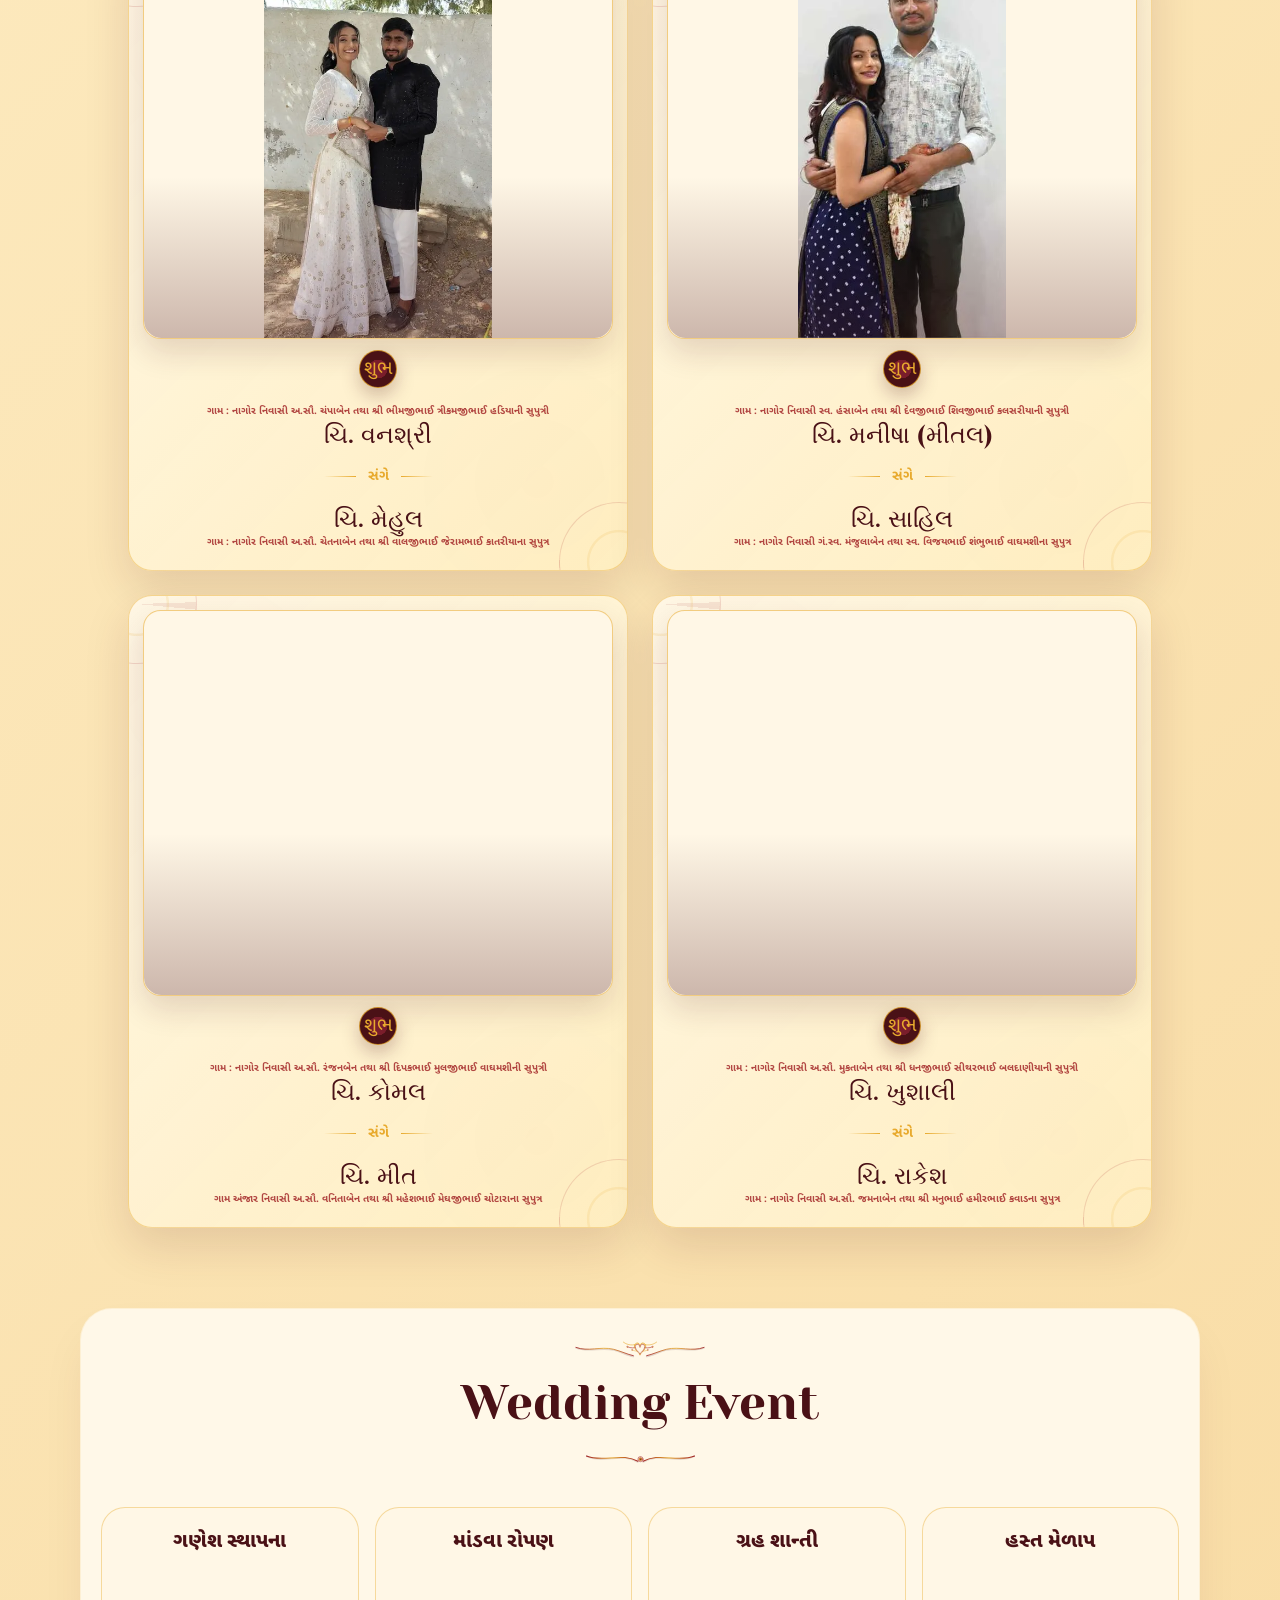
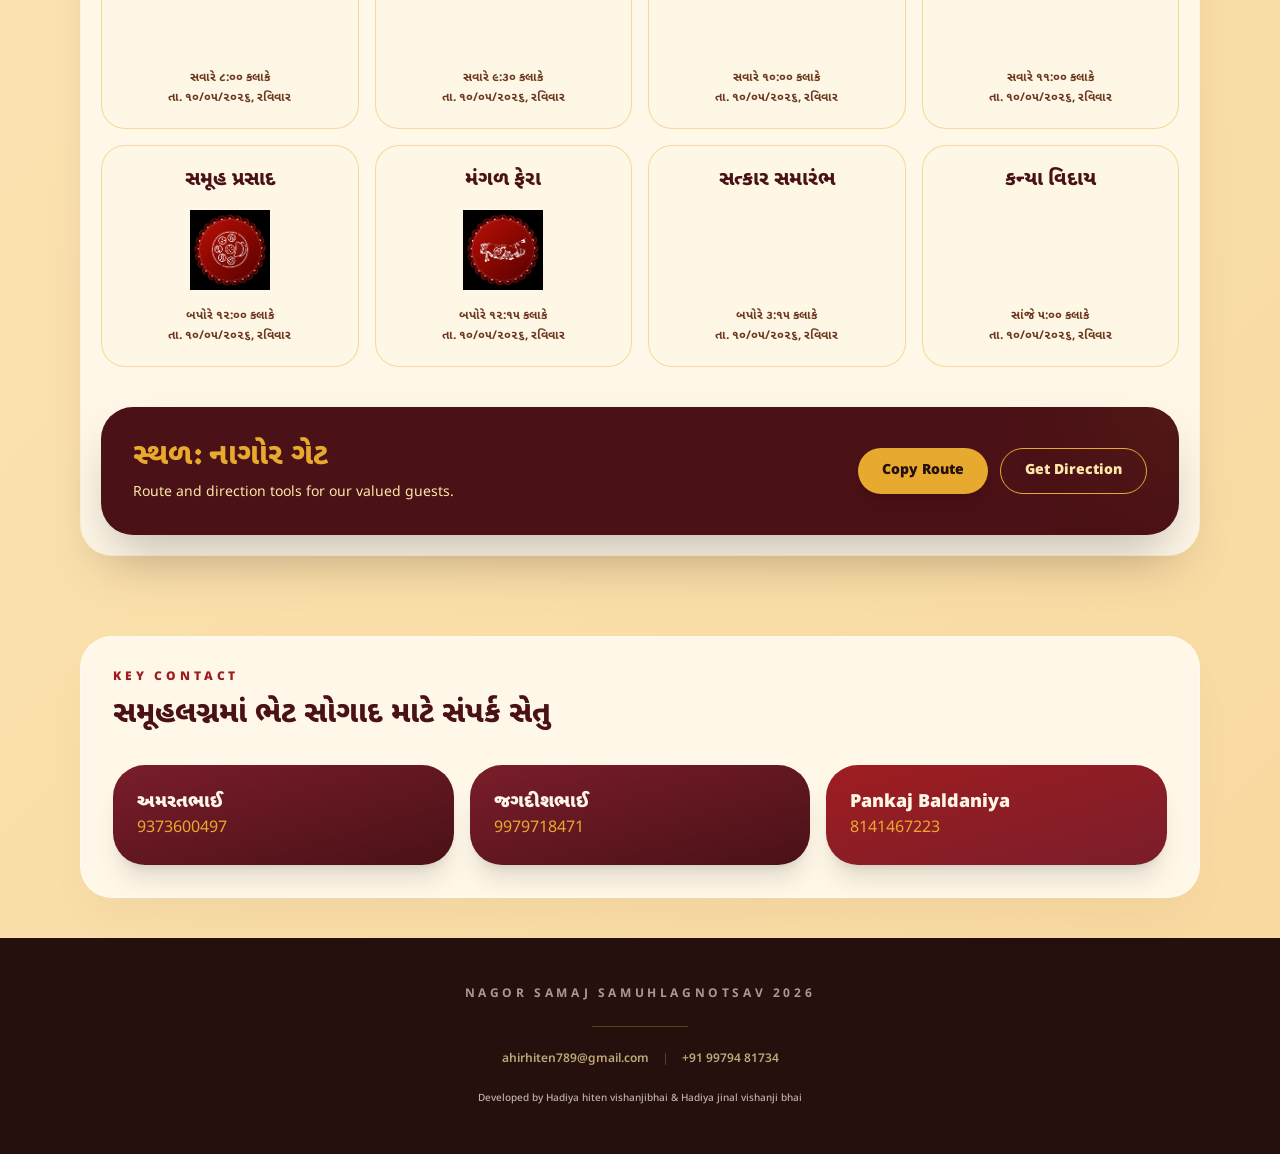
==== commit f09c2693: "style: slightly increase Gokuliyo Ras illustration height to h-80" ====
--- a/404-live.html
+++ b/404-live.html
@@ -534,7 +534,7 @@
       </div>
       <div class="mt-8">
         <figure class="reveal">
-          <img class="lazy-media mx-auto h-64 object-contain" data-src="assets/optimized/garba.png" src="data:image/svg+xml,%3Csvg xmlns='http://www.w3.org/2000/svg' width='800' height='600'%3E%3C/svg%3E" alt="ગોકુળિયો રાસ" width="800" height="600" loading="lazy" decoding="async">
+          <img class="lazy-media mx-auto h-80 object-contain" data-src="assets/optimized/garba.png" src="data:image/svg+xml,%3Csvg xmlns='http://www.w3.org/2000/svg' width='800' height='600'%3E%3C/svg%3E" alt="ગોકુળિયો રાસ" width="800" height="600" loading="lazy" decoding="async">
         </figure>
       </div>
     </section>
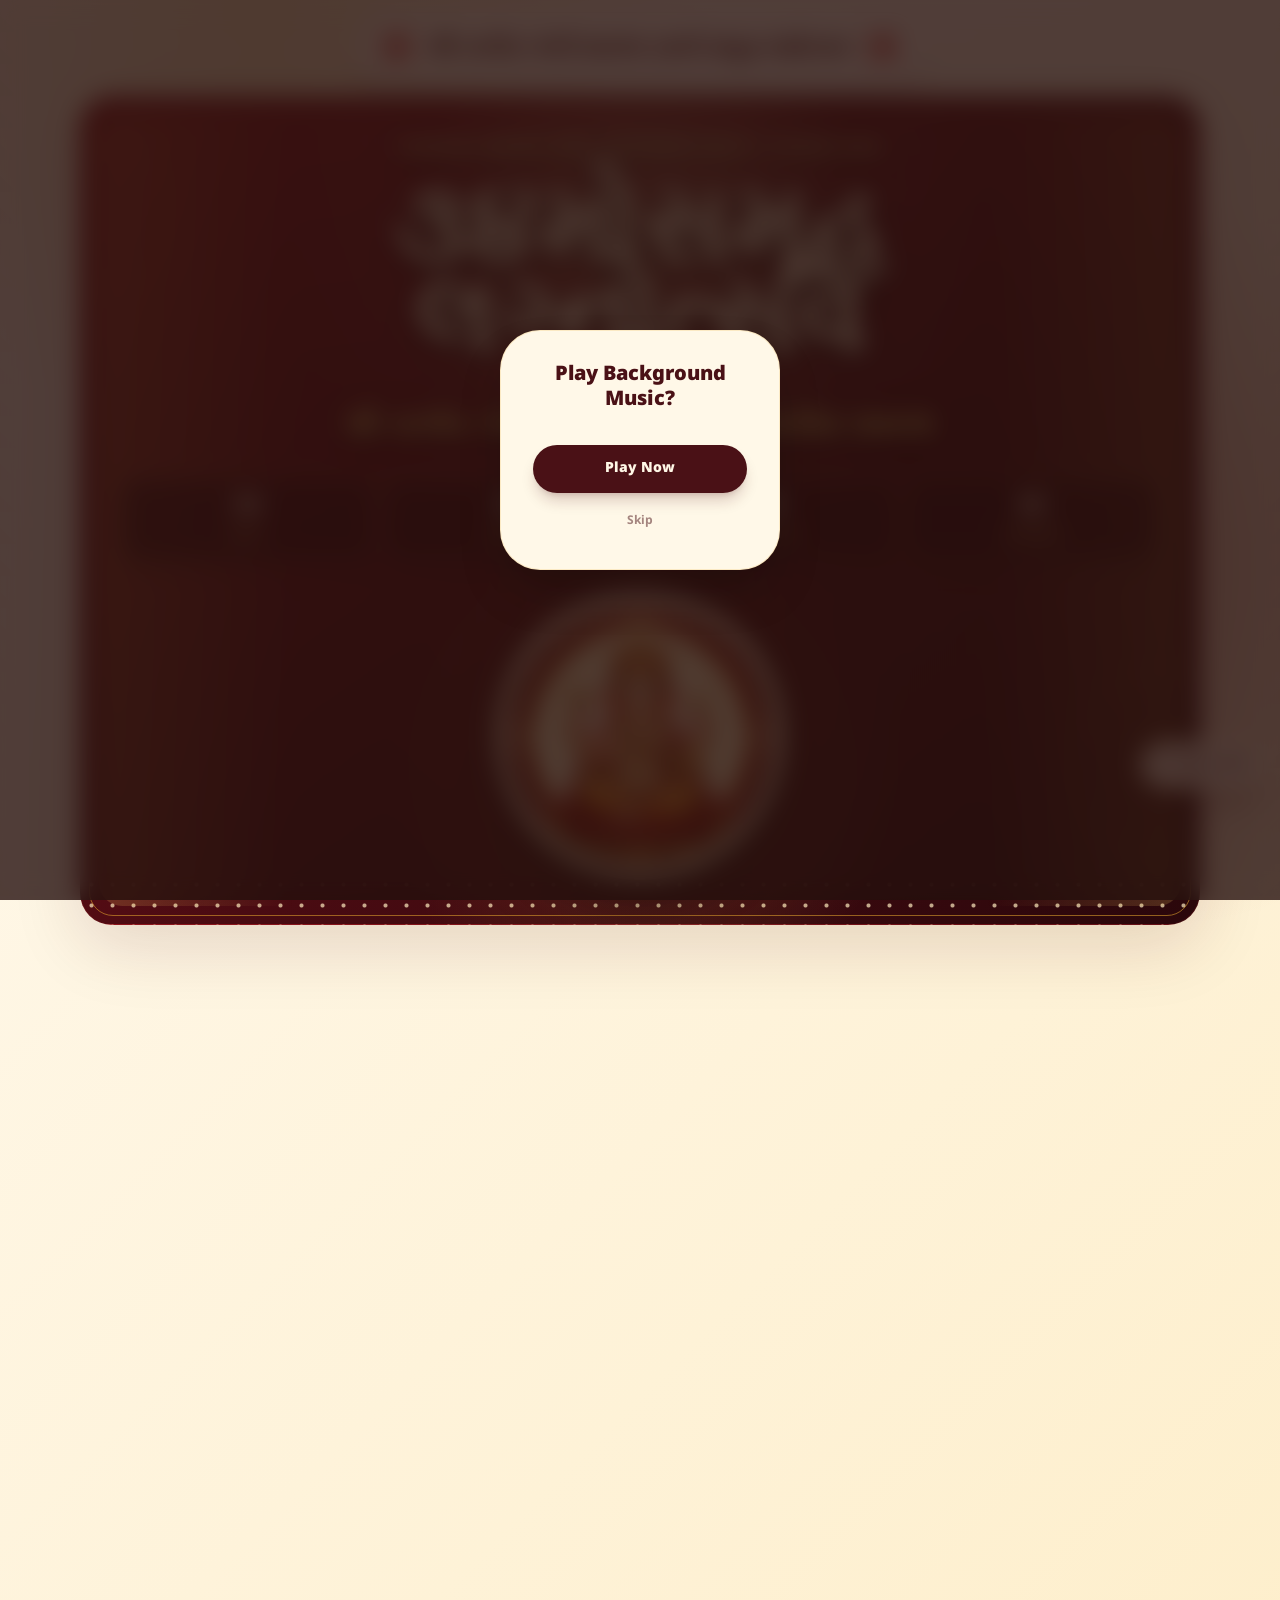
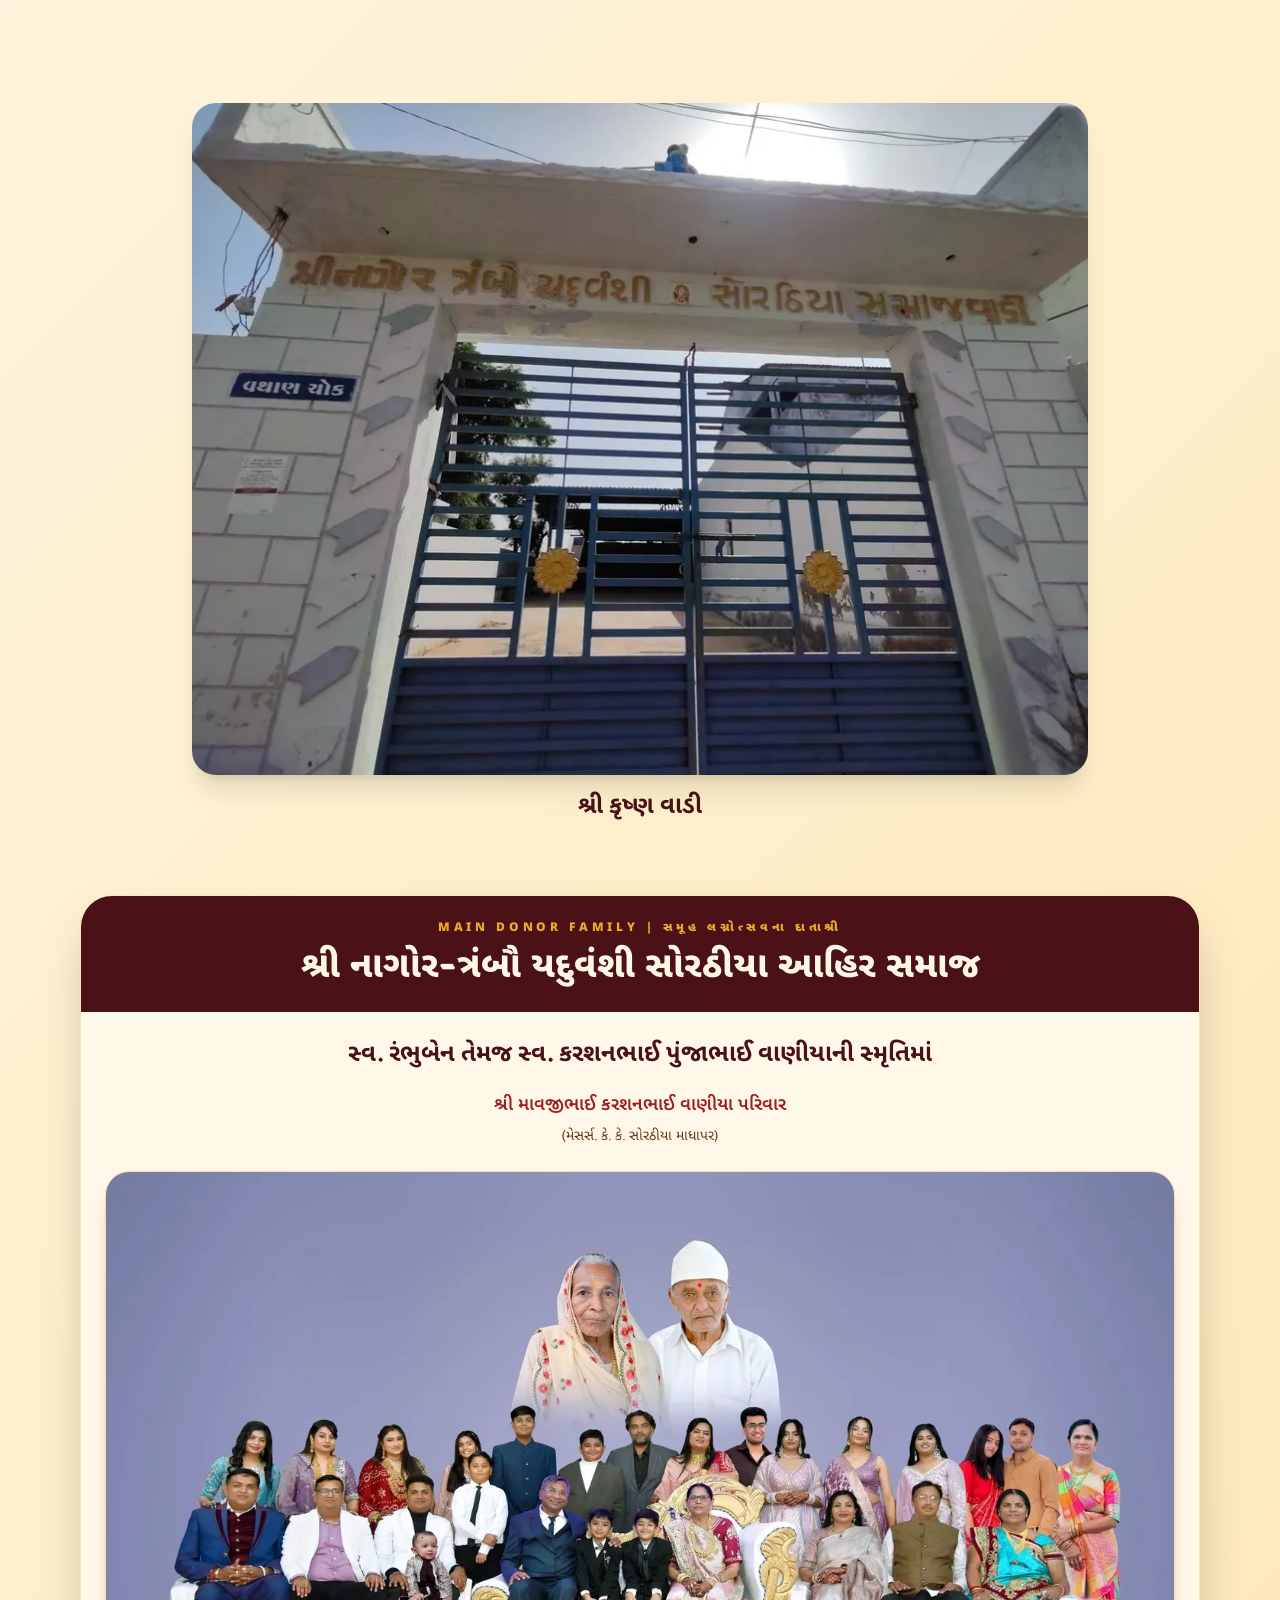
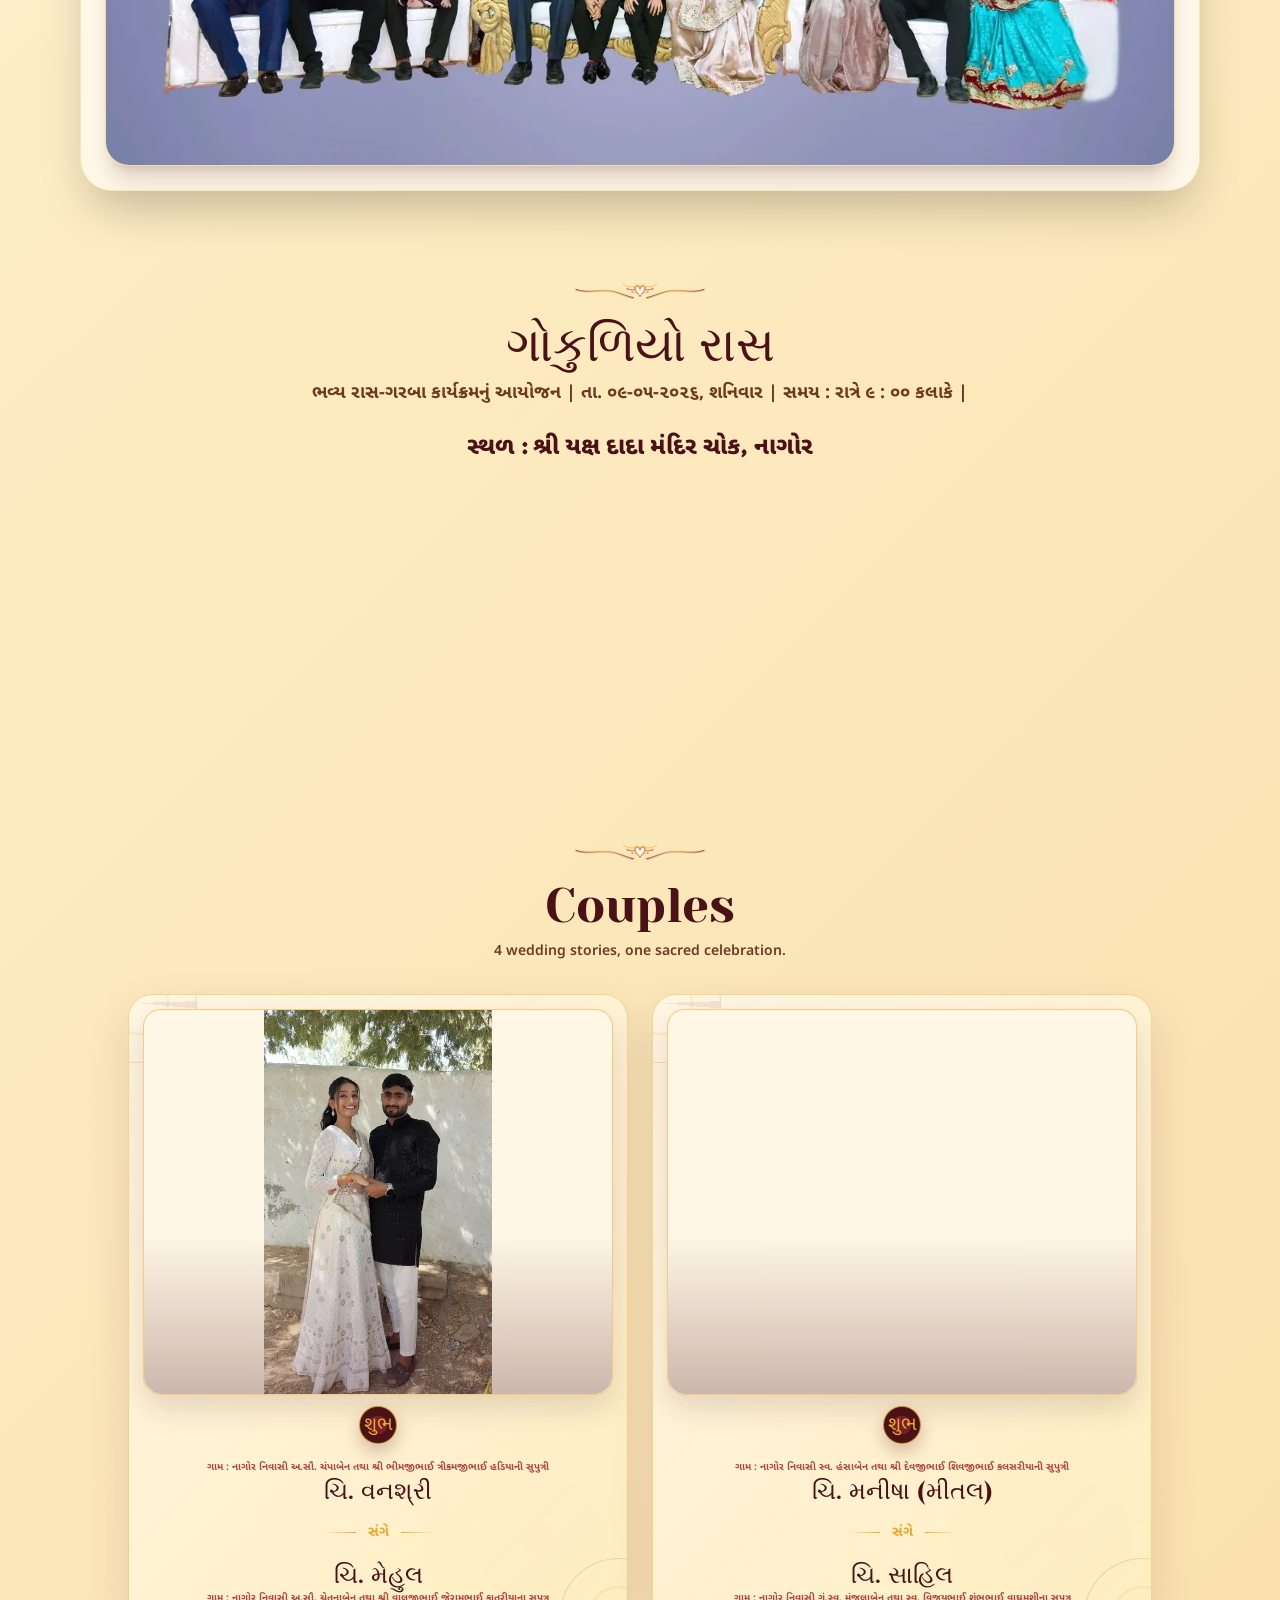
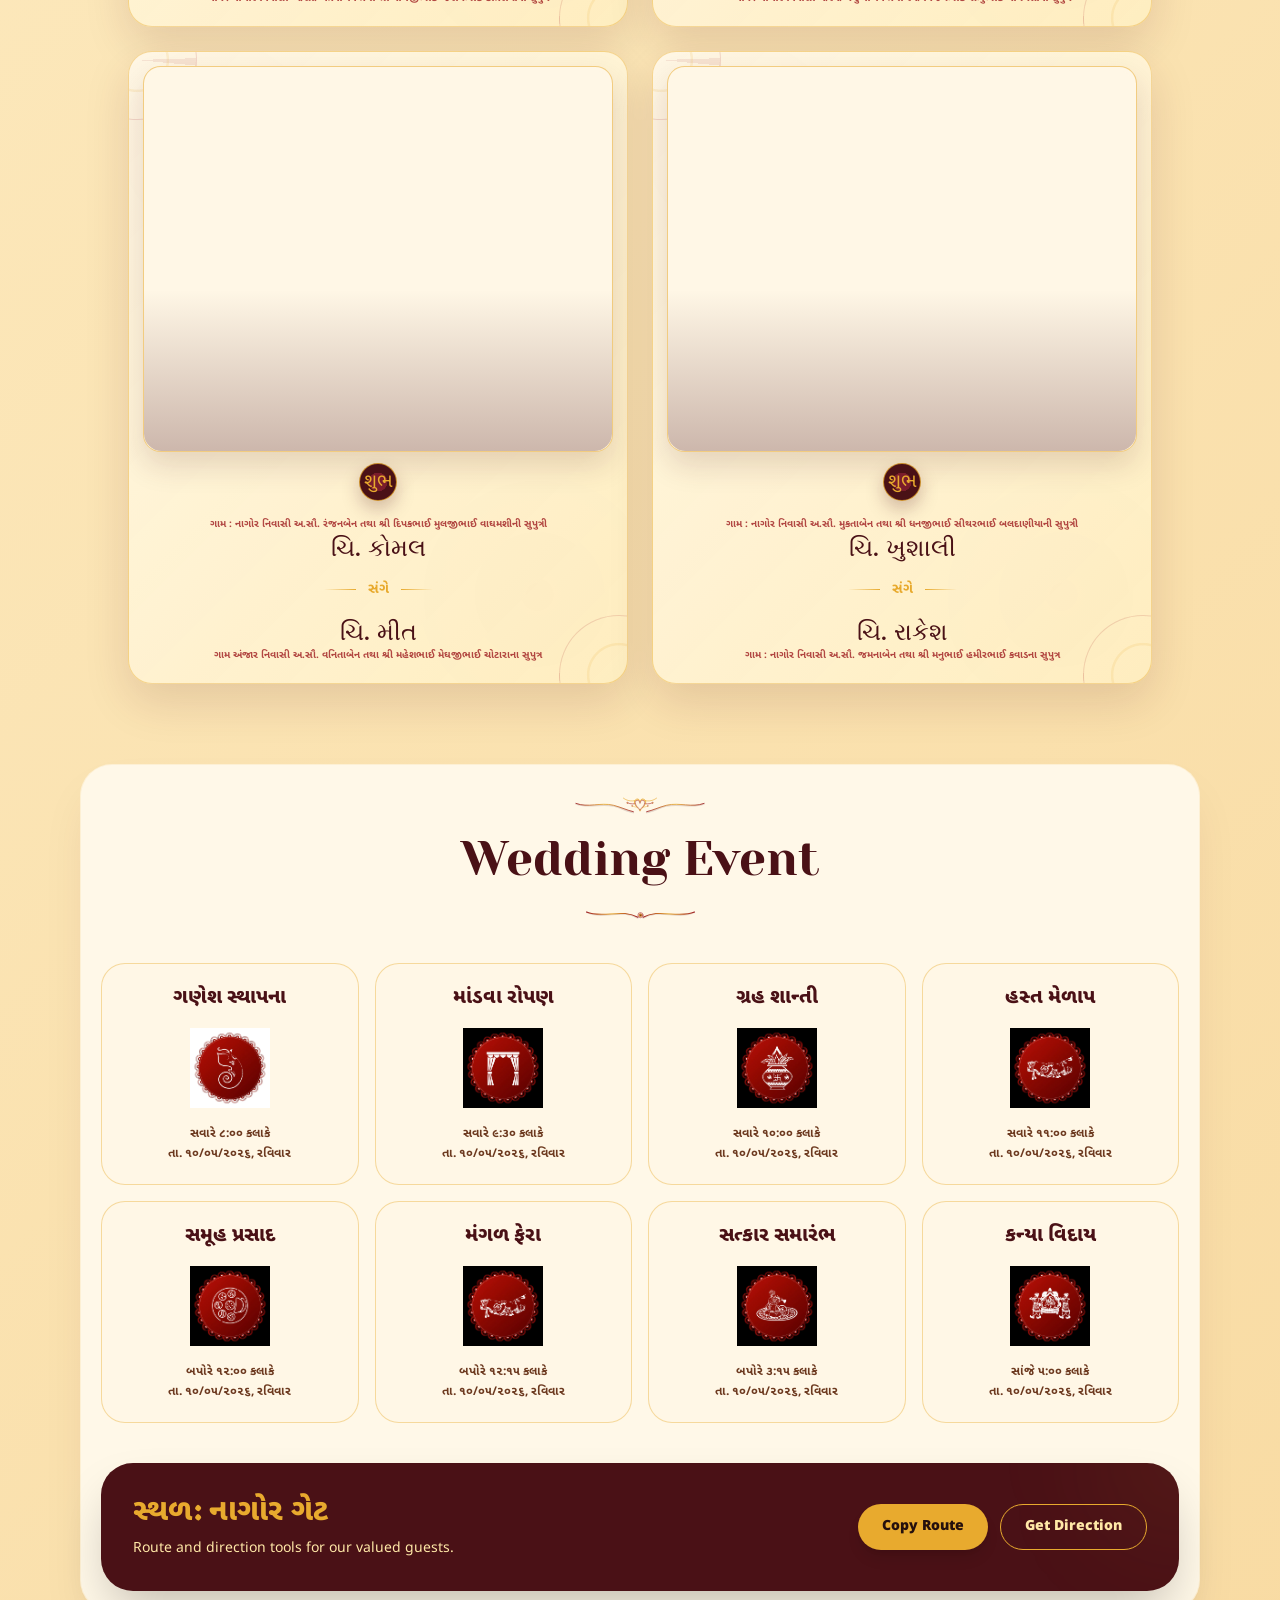
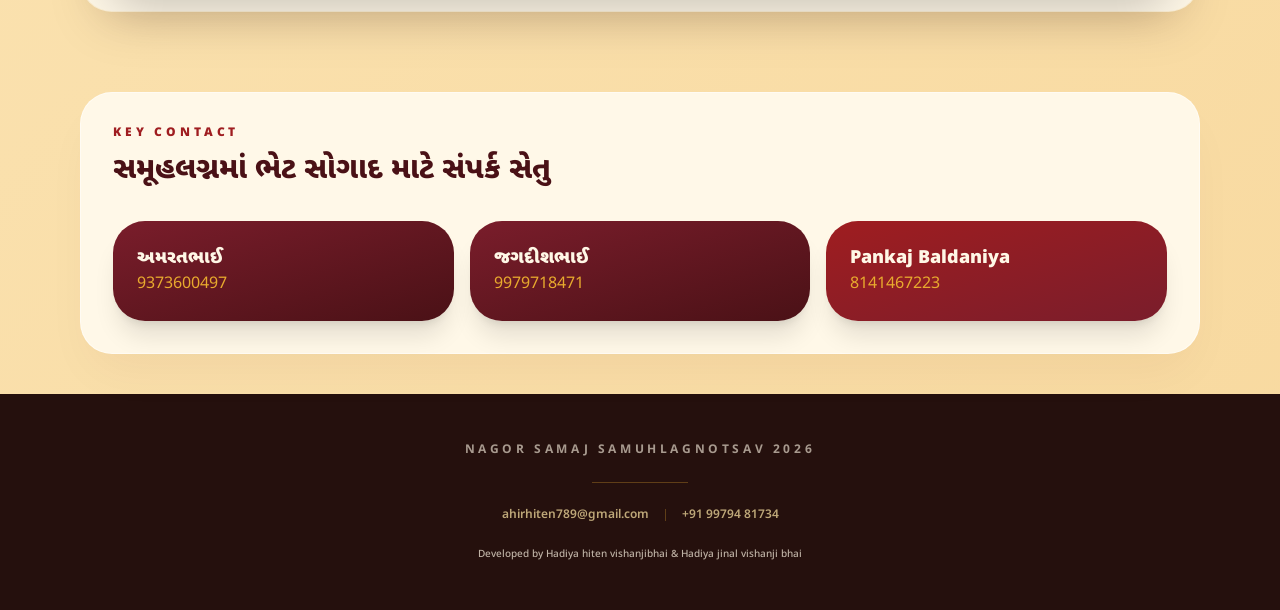
==== commit bf2f2ea9: "style: reduce Gokuliyo Ras illustration height by 20% to h-64" ====
--- a/404-live.html
+++ b/404-live.html
@@ -534,7 +534,7 @@
       </div>
       <div class="mt-8">
         <figure class="reveal">
-          <img class="lazy-media mx-auto h-80 object-contain" data-src="assets/optimized/garba.png" src="data:image/svg+xml,%3Csvg xmlns='http://www.w3.org/2000/svg' width='800' height='600'%3E%3C/svg%3E" alt="ગોકુળિયો રાસ" width="800" height="600" loading="lazy" decoding="async">
+          <img class="lazy-media mx-auto h-64 object-contain" data-src="assets/optimized/garba.png" src="data:image/svg+xml,%3Csvg xmlns='http://www.w3.org/2000/svg' width='800' height='600'%3E%3C/svg%3E" alt="ગોકુળિયો રાસ" width="800" height="600" loading="lazy" decoding="async">
         </figure>
       </div>
     </section>
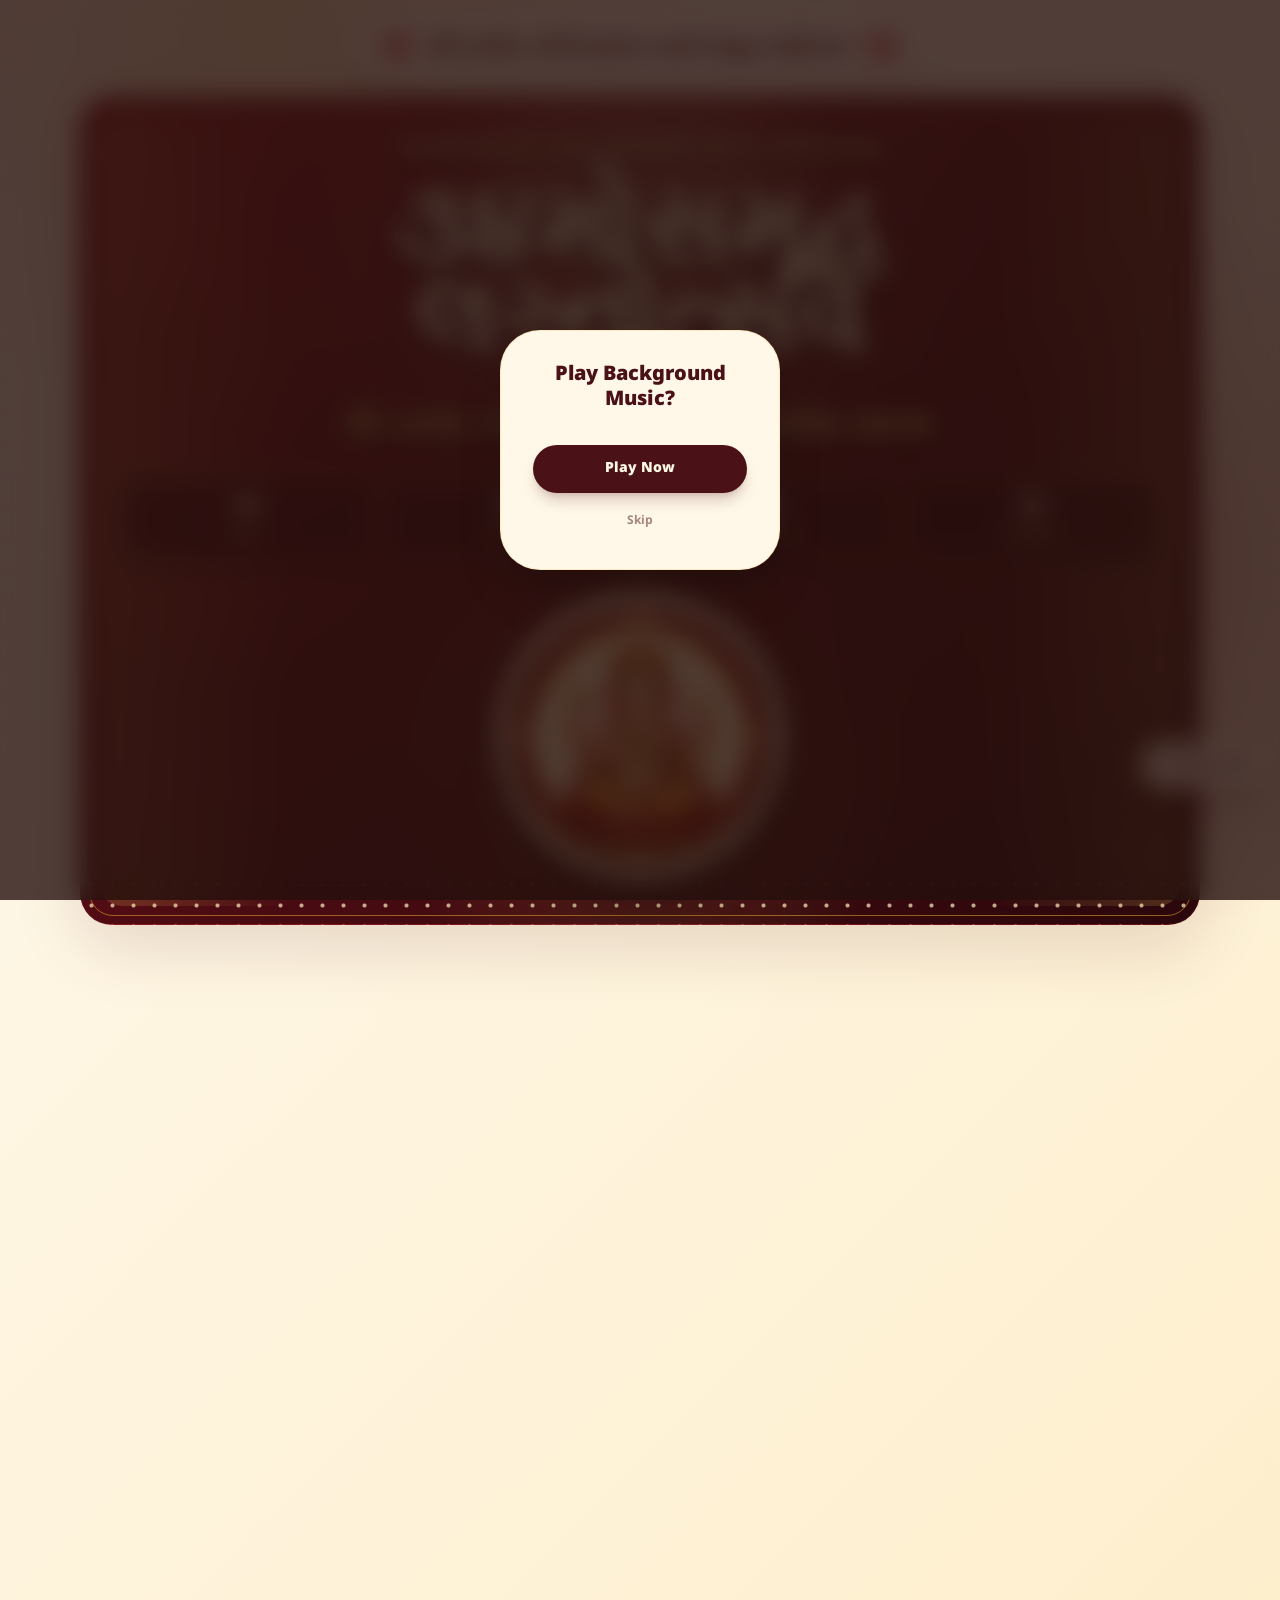
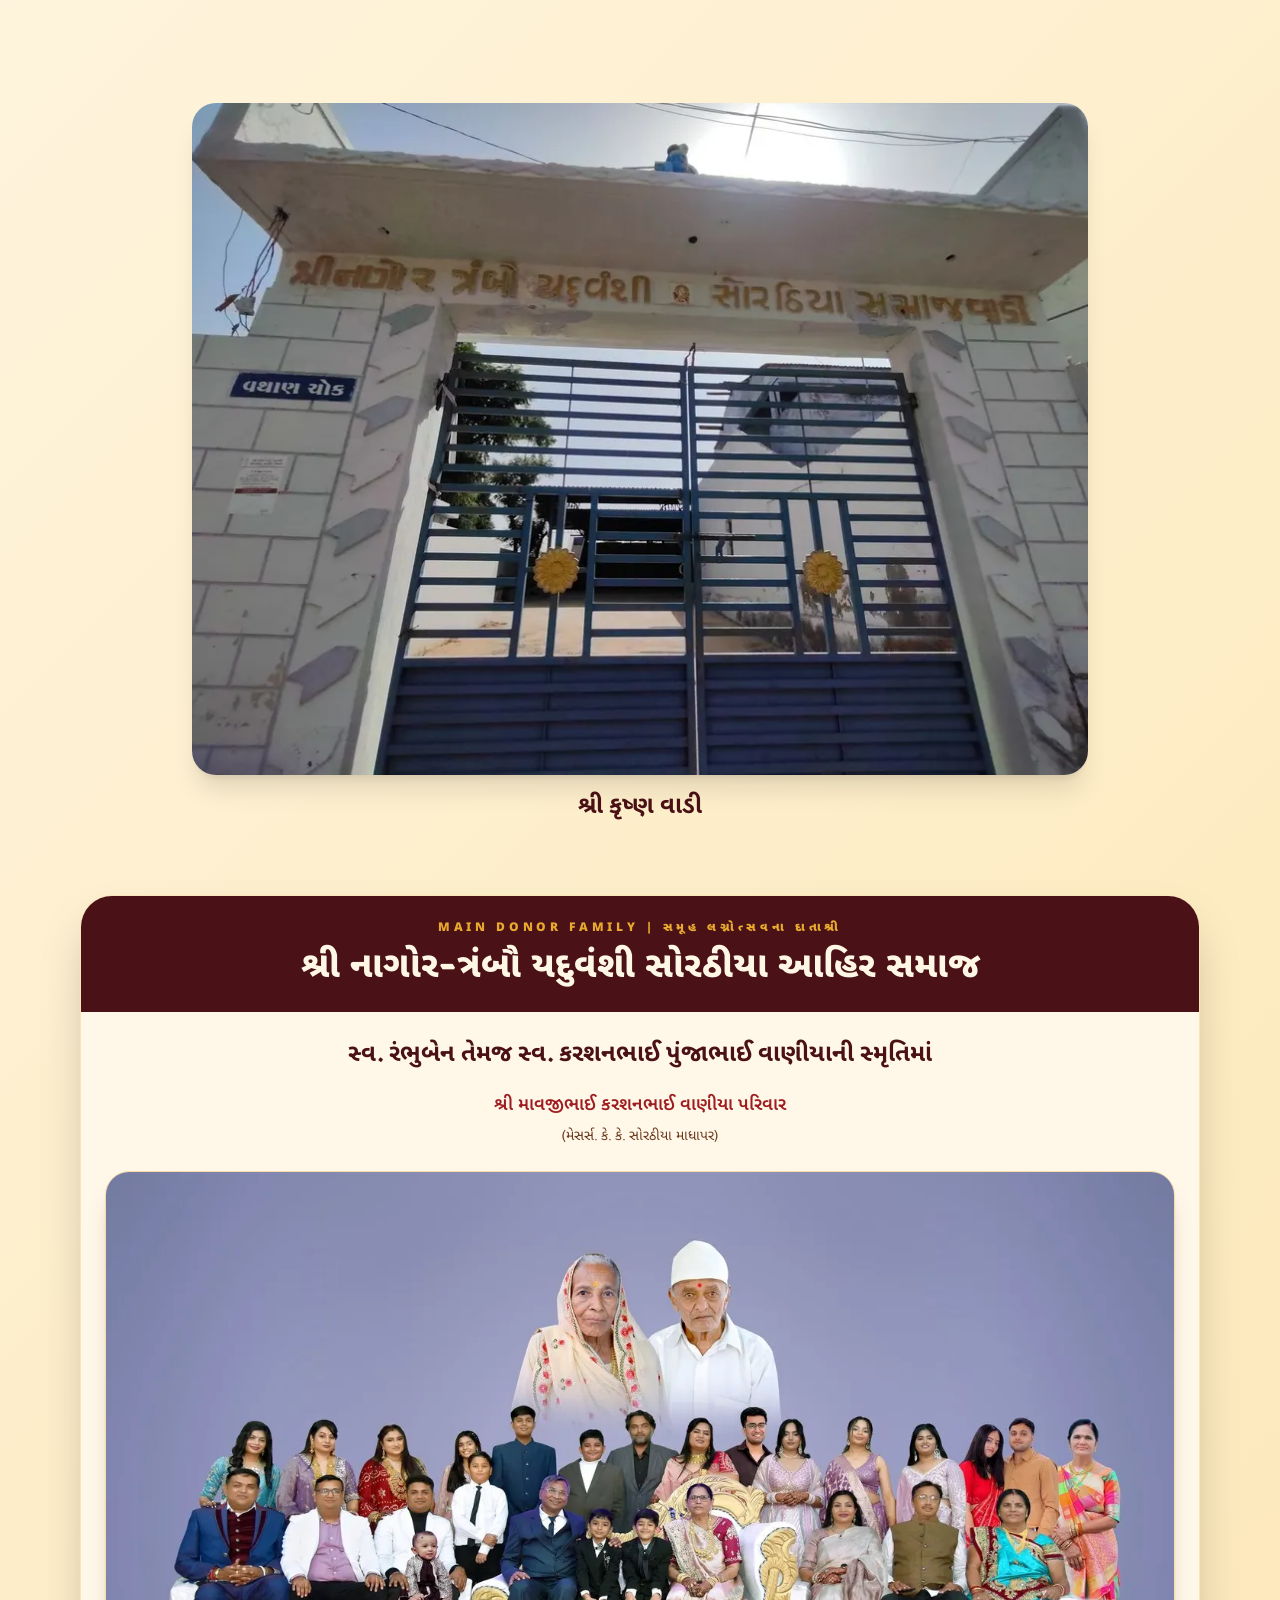
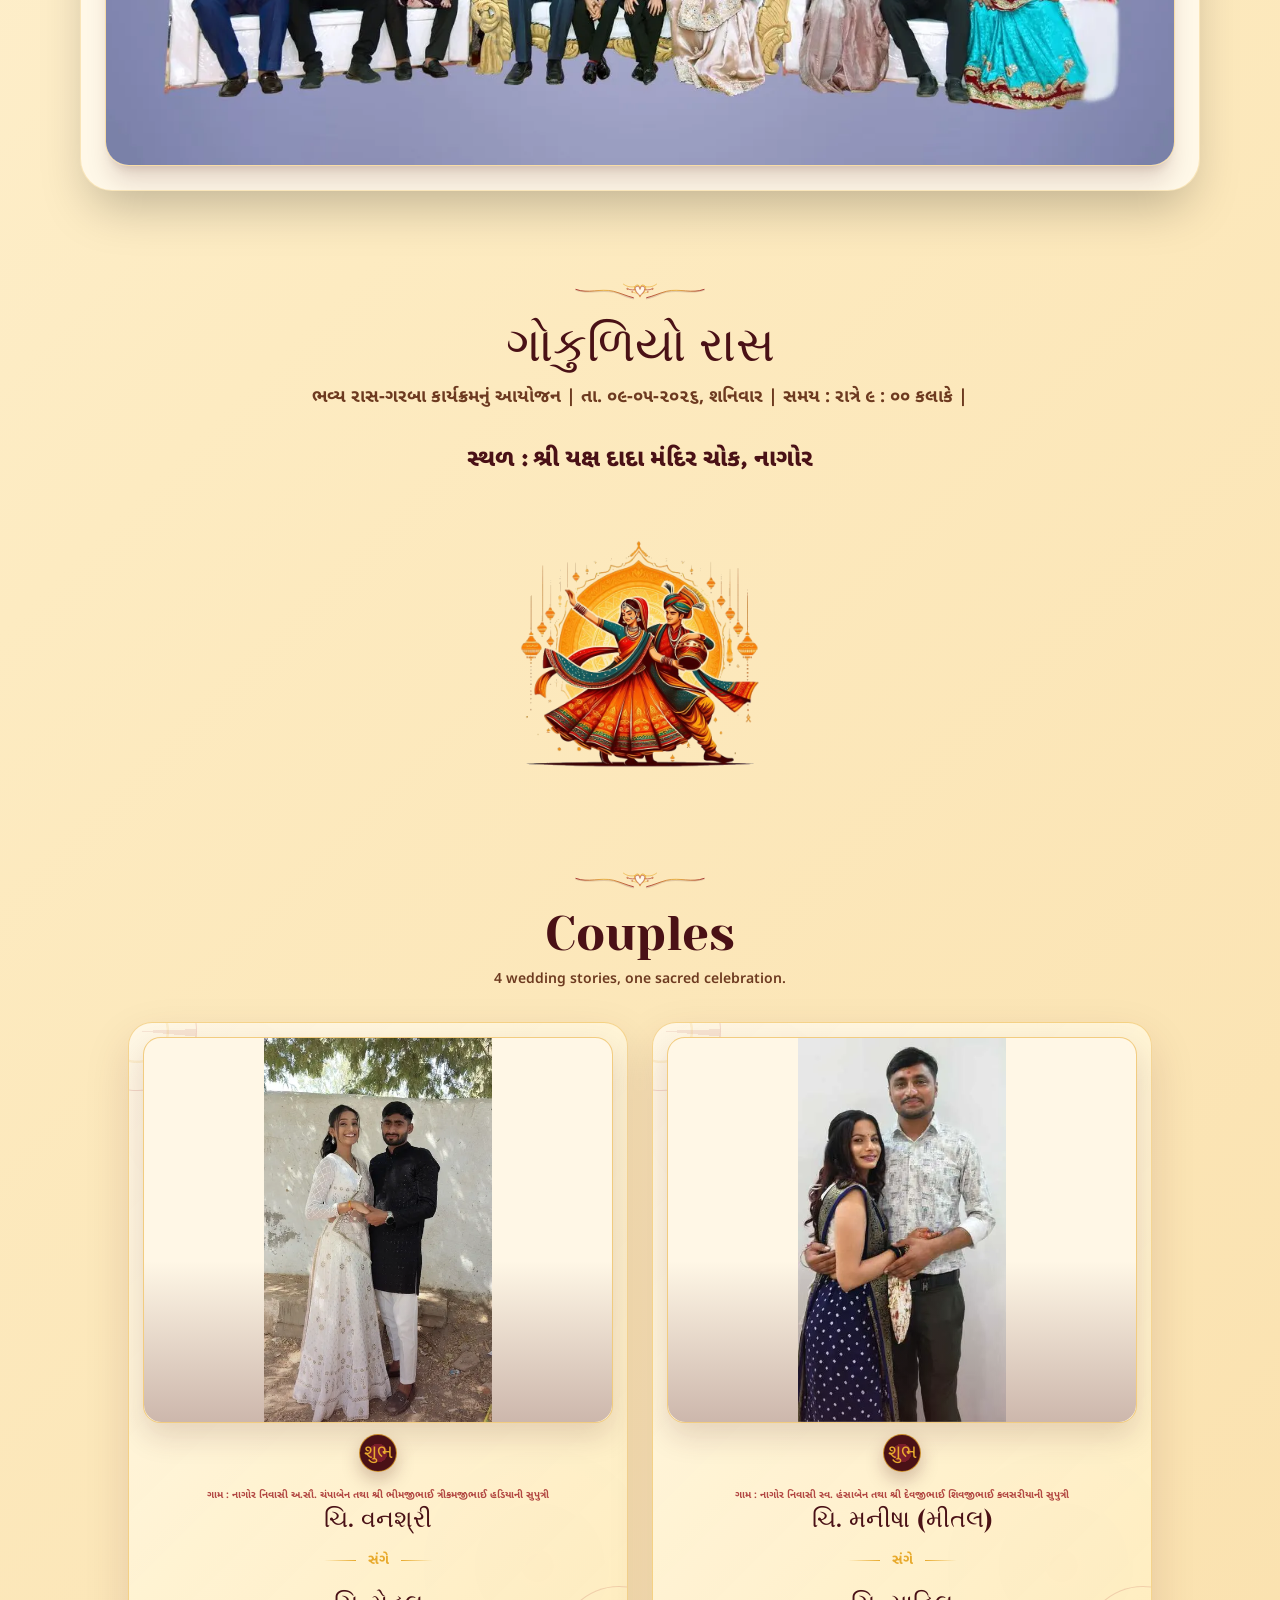
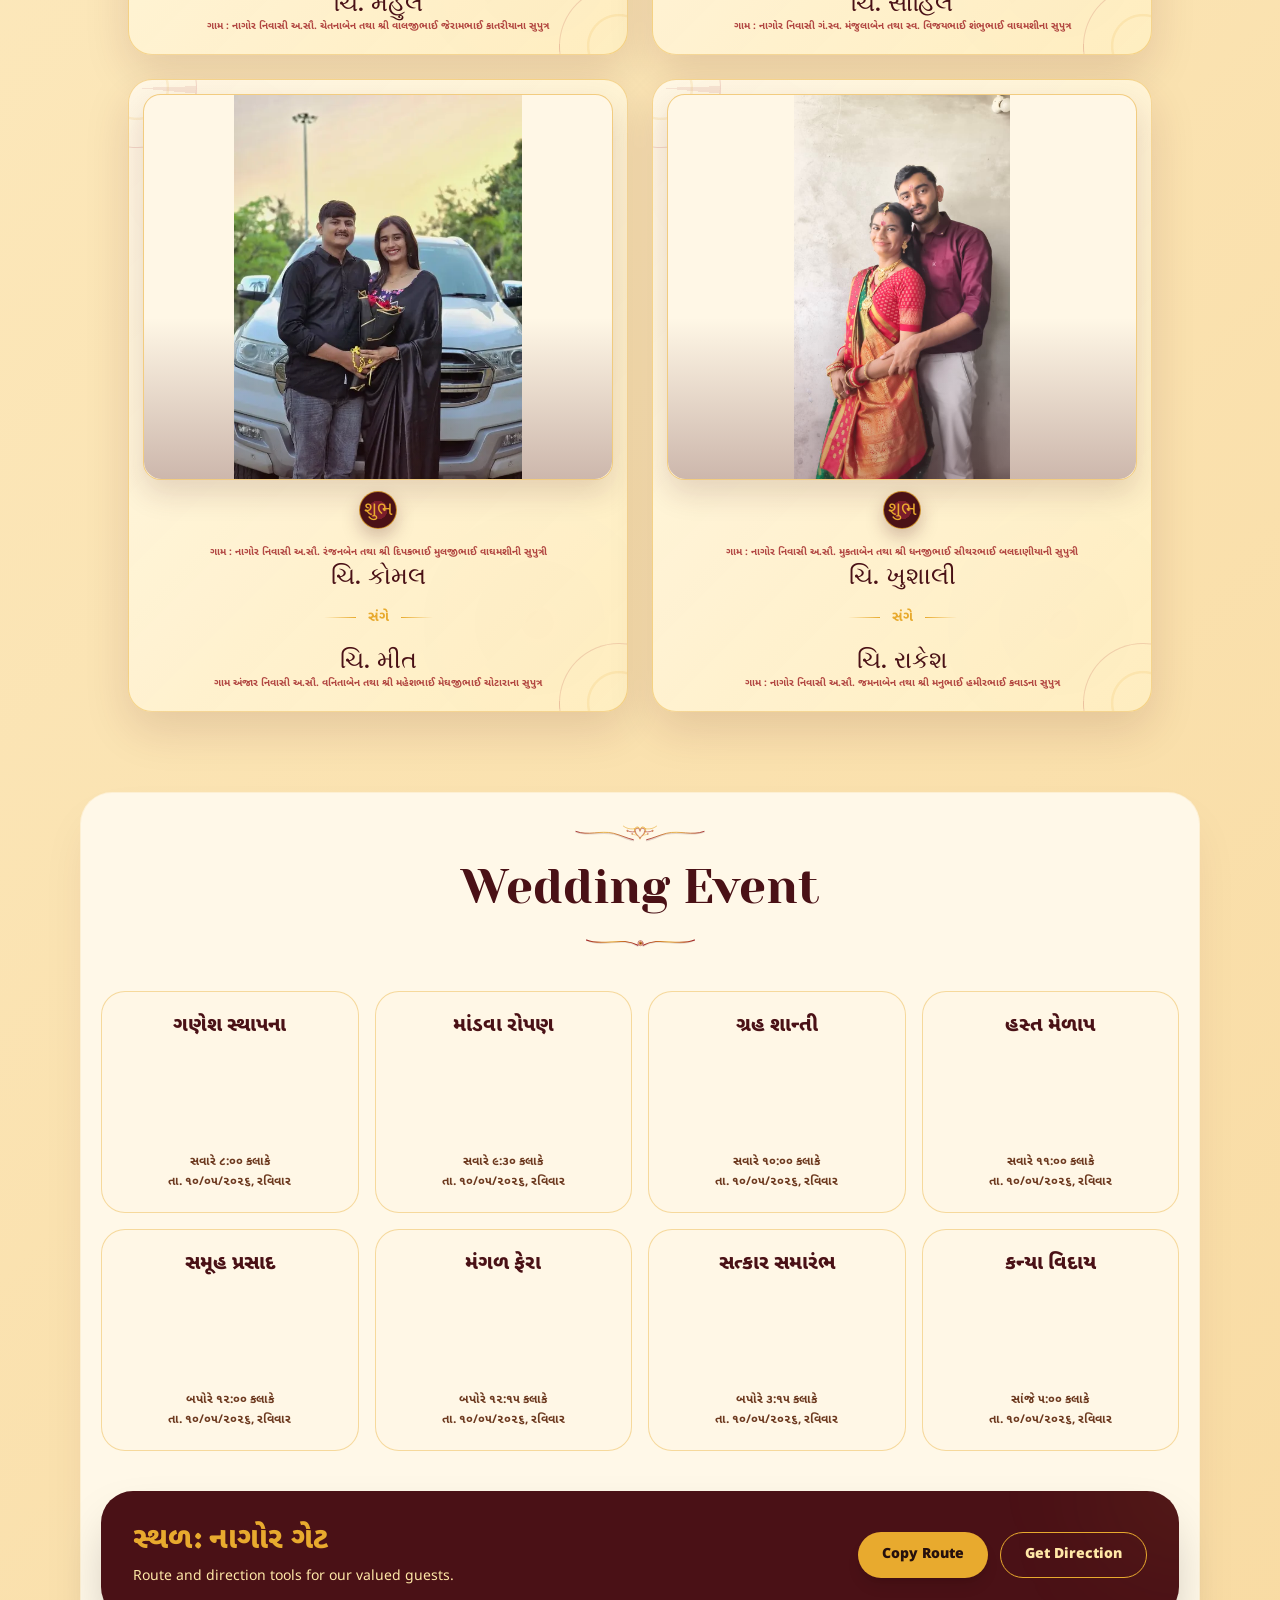
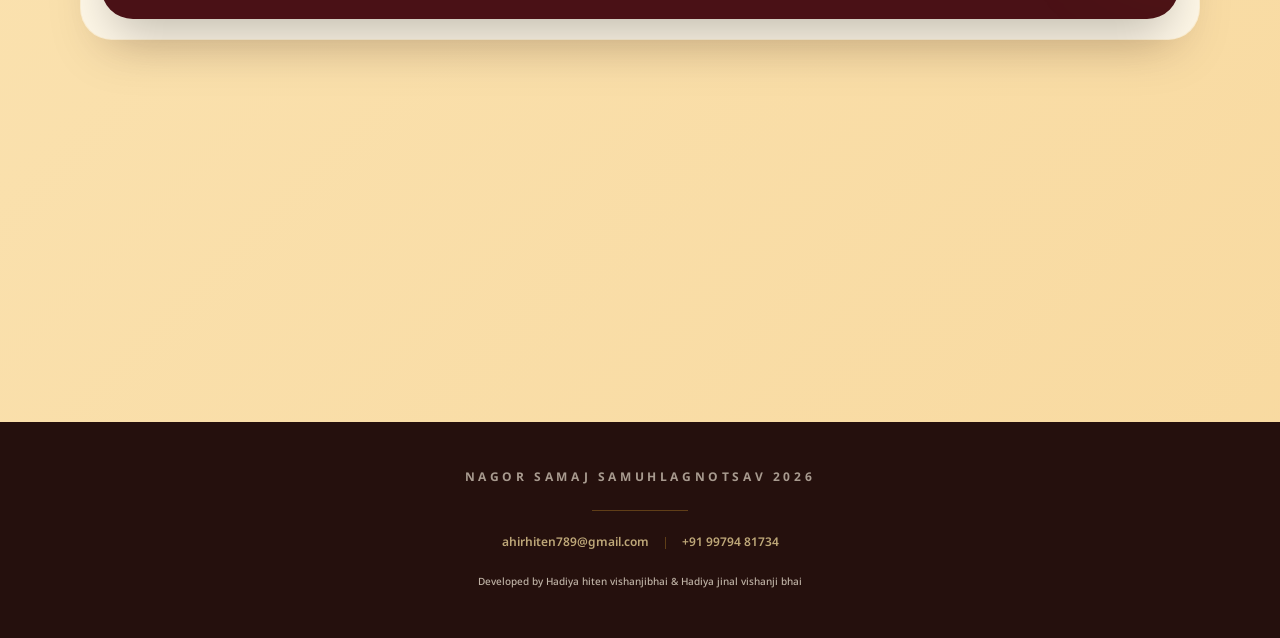
==== commit ea8f16d4: "style: increase vertical spacing for Gokuliyo Ras section elements" ====
--- a/404-live.html
+++ b/404-live.html
@@ -529,10 +529,10 @@
       <div class="text-center">
         <img class="lazy-media mx-auto h-10" data-src="assets/site/headline_hearth.svg" src="data:image/svg+xml,%3Csvg xmlns='http://www.w3.org/2000/svg' width='134' height='40'%3E%3C/svg%3E" alt="" width="134" height="40" loading="lazy" decoding="async">
         <h2 class="section-title mt-3 text-5xl text-[#4a1116]">ગોકુળિયો રાસ</h2>
-        <p class="mx-auto mt-3 max-w-2xl text-lg font-bold text-[#6d3a20]">ભવ્ય રાસ-ગરબા કાર્યક્રમનું આયોજન | તા. ૦૯-૦૫-૨૦૨૬, શનિવાર | સમય : રાત્રે ૯ : ૦૦ કલાકે |</p>
-        <p class="mt-6 font-guj text-2xl font-extrabold text-[#4a1116]">સ્થળ : શ્રી યક્ષ દાદા મંદિર ચોક, નાગોર</p>
-      </div>
-      <div class="mt-8">
+        <p class="mx-auto mt-4 max-w-2xl text-lg font-bold text-[#6d3a20]">ભવ્ય રાસ-ગરબા કાર્યક્રમનું આયોજન | તા. ૦૯-૦૫-૨૦૨૬, શનિવાર | સમય : રાત્રે ૯ : ૦૦ કલાકે |</p>
+        <p class="mt-8 font-guj text-2xl font-extrabold text-[#4a1116]">સ્થળ : શ્રી યક્ષ દાદા મંદિર ચોક, નાગોર</p>
+      </div>
+      <div class="mt-12">
         <figure class="reveal">
           <img class="lazy-media mx-auto h-64 object-contain" data-src="assets/optimized/garba.png" src="data:image/svg+xml,%3Csvg xmlns='http://www.w3.org/2000/svg' width='800' height='600'%3E%3C/svg%3E" alt="ગોકુળિયો રાસ" width="800" height="600" loading="lazy" decoding="async">
         </figure>
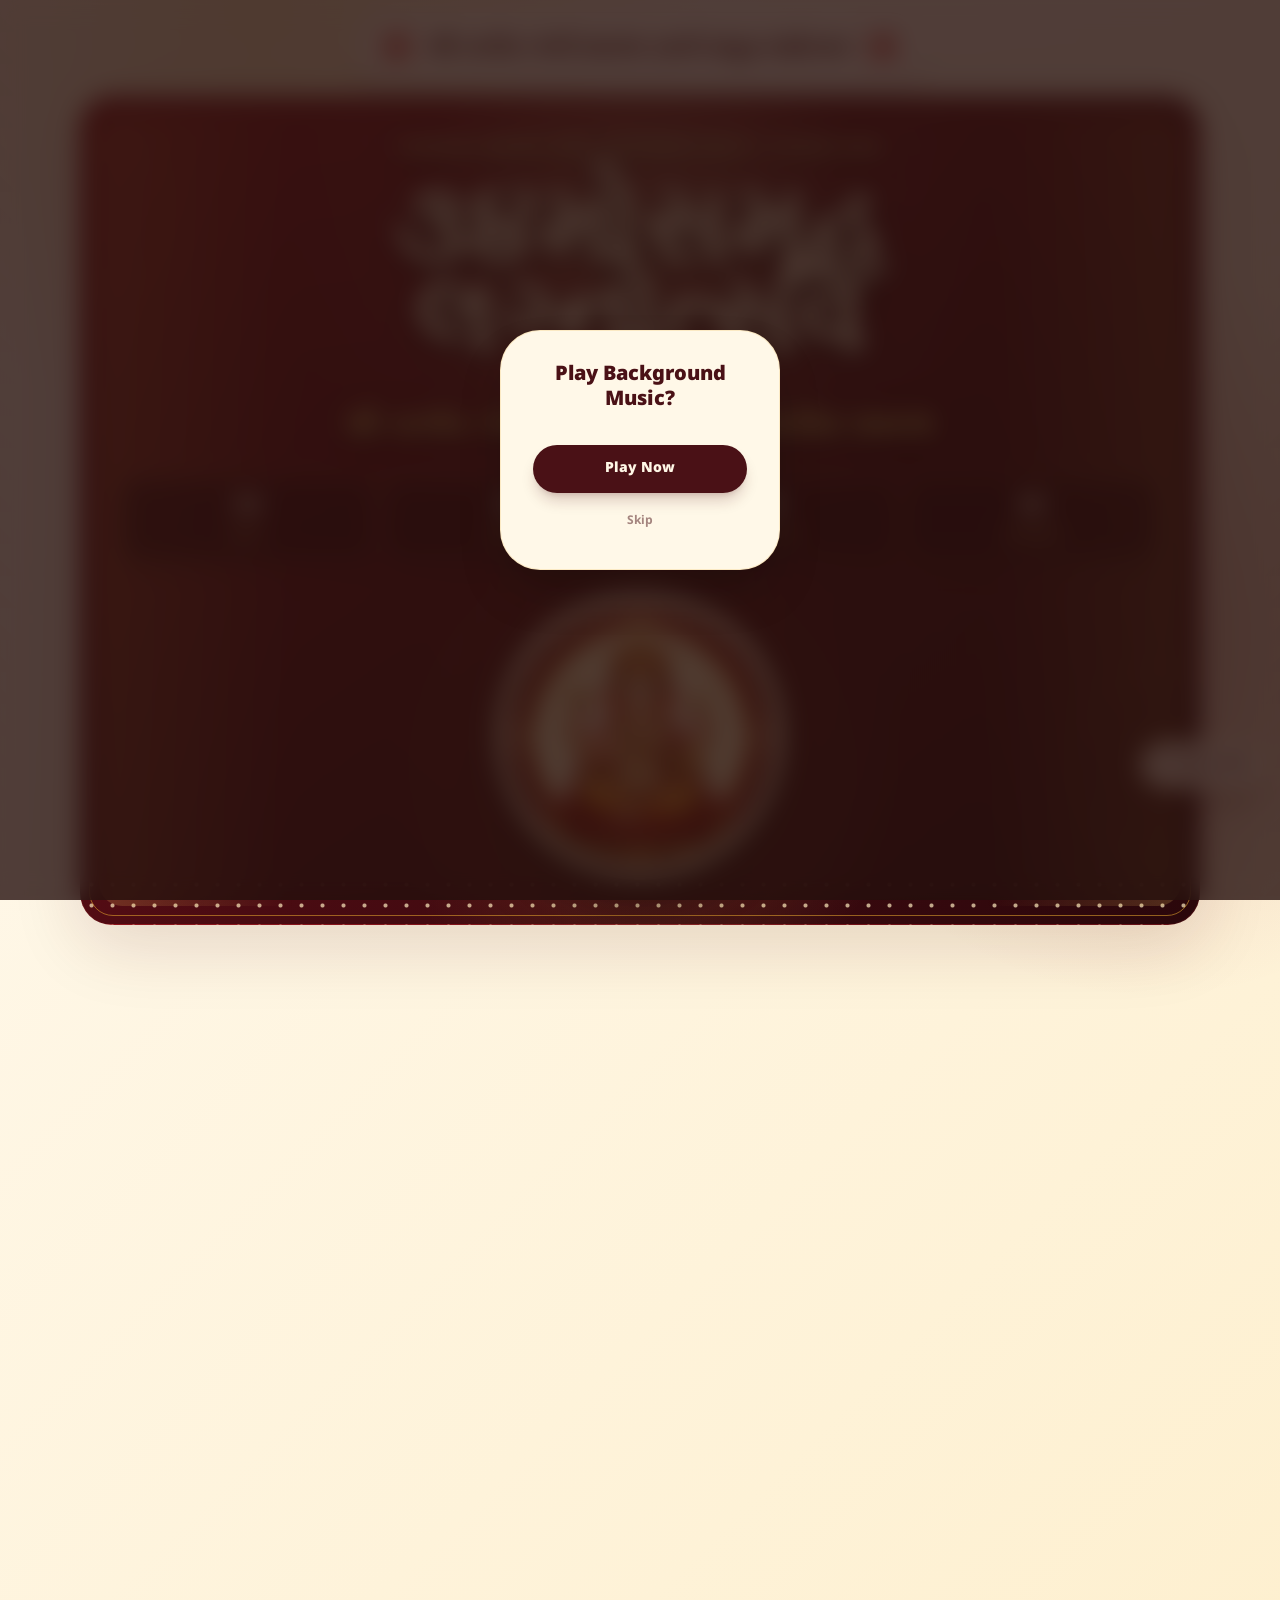
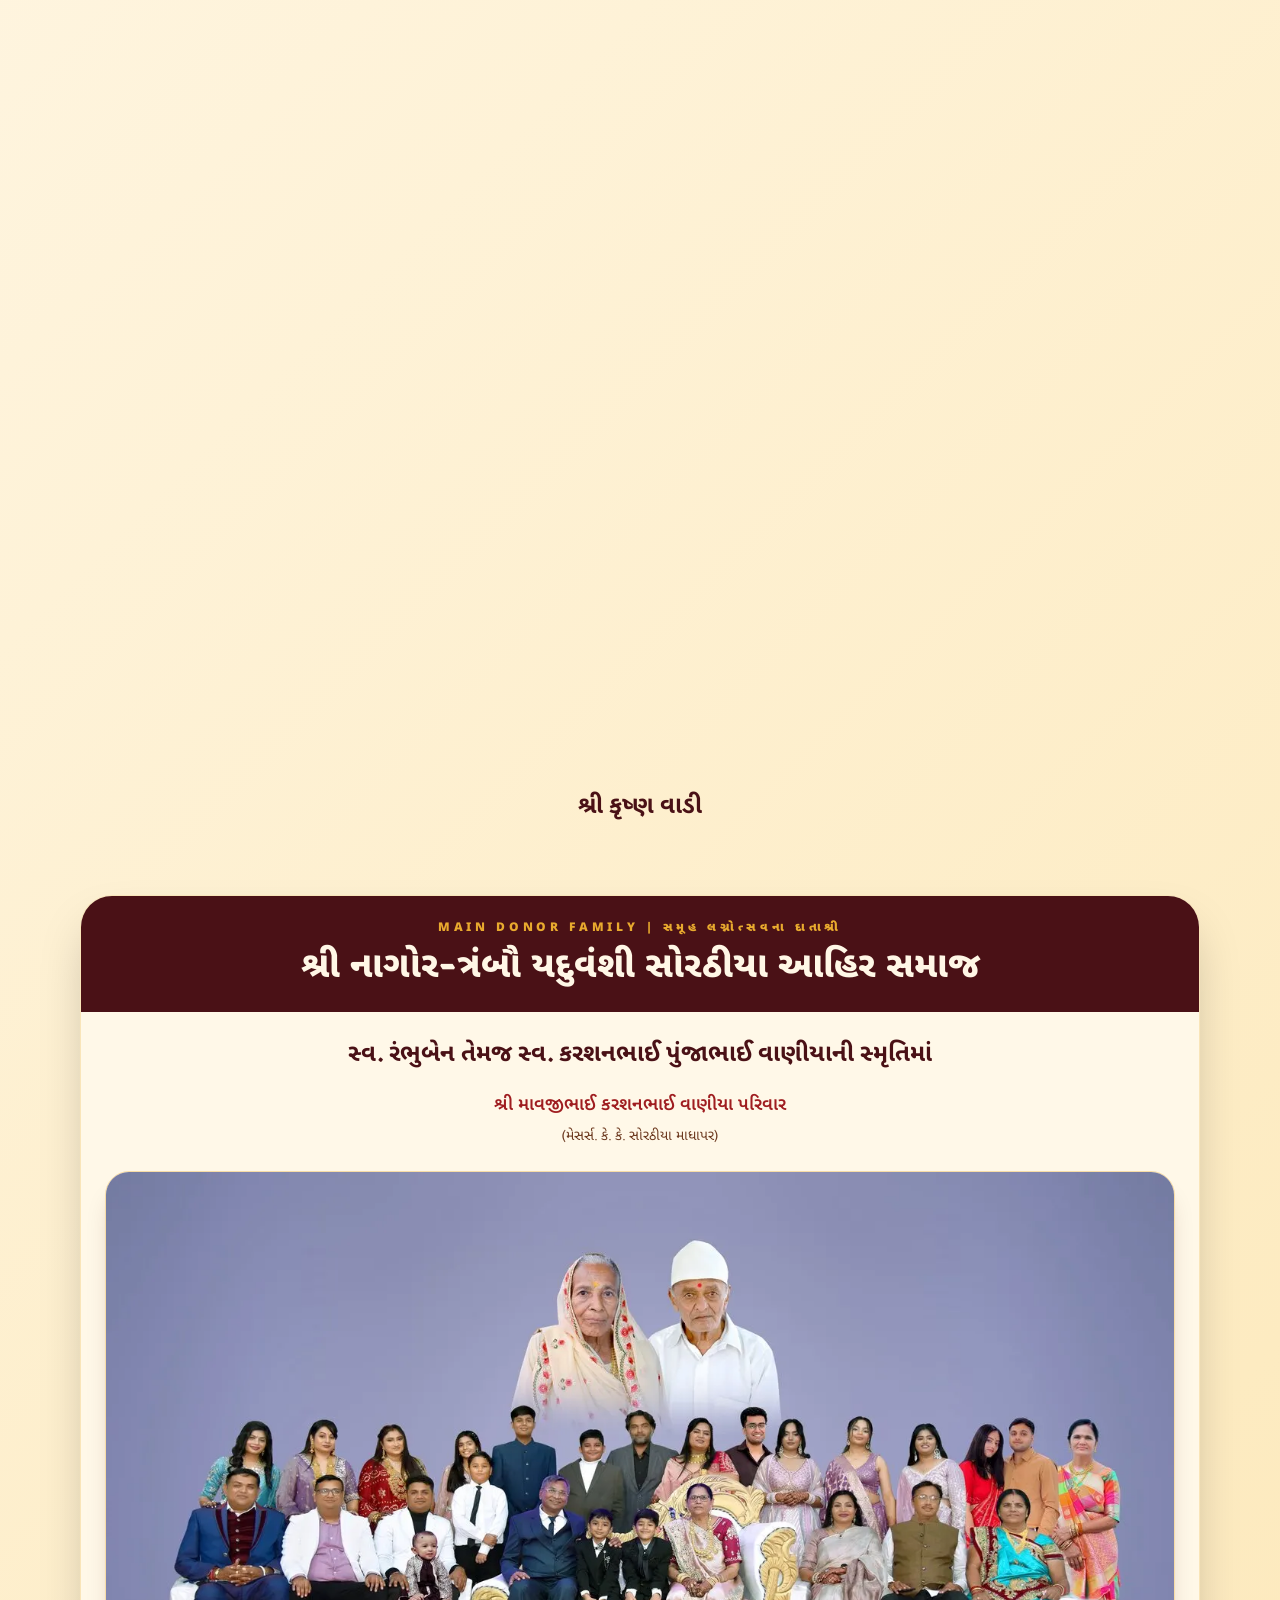
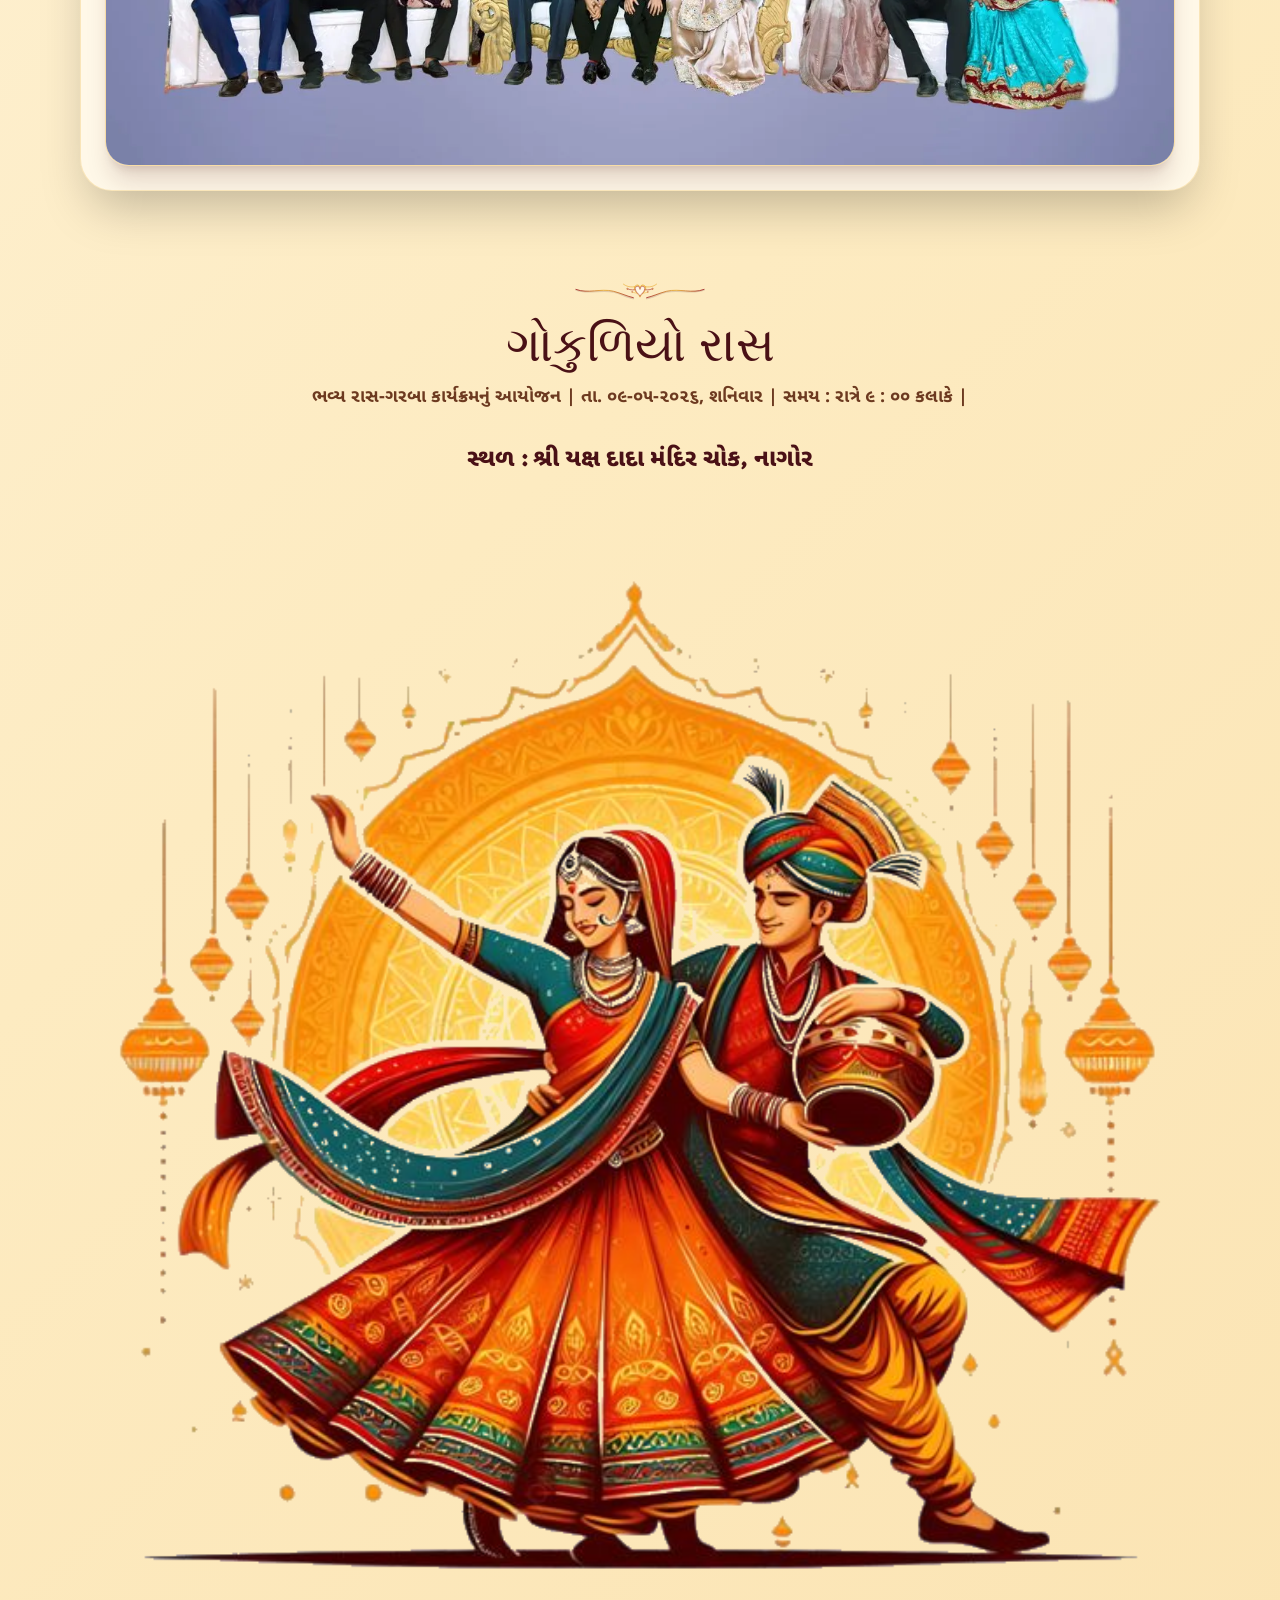
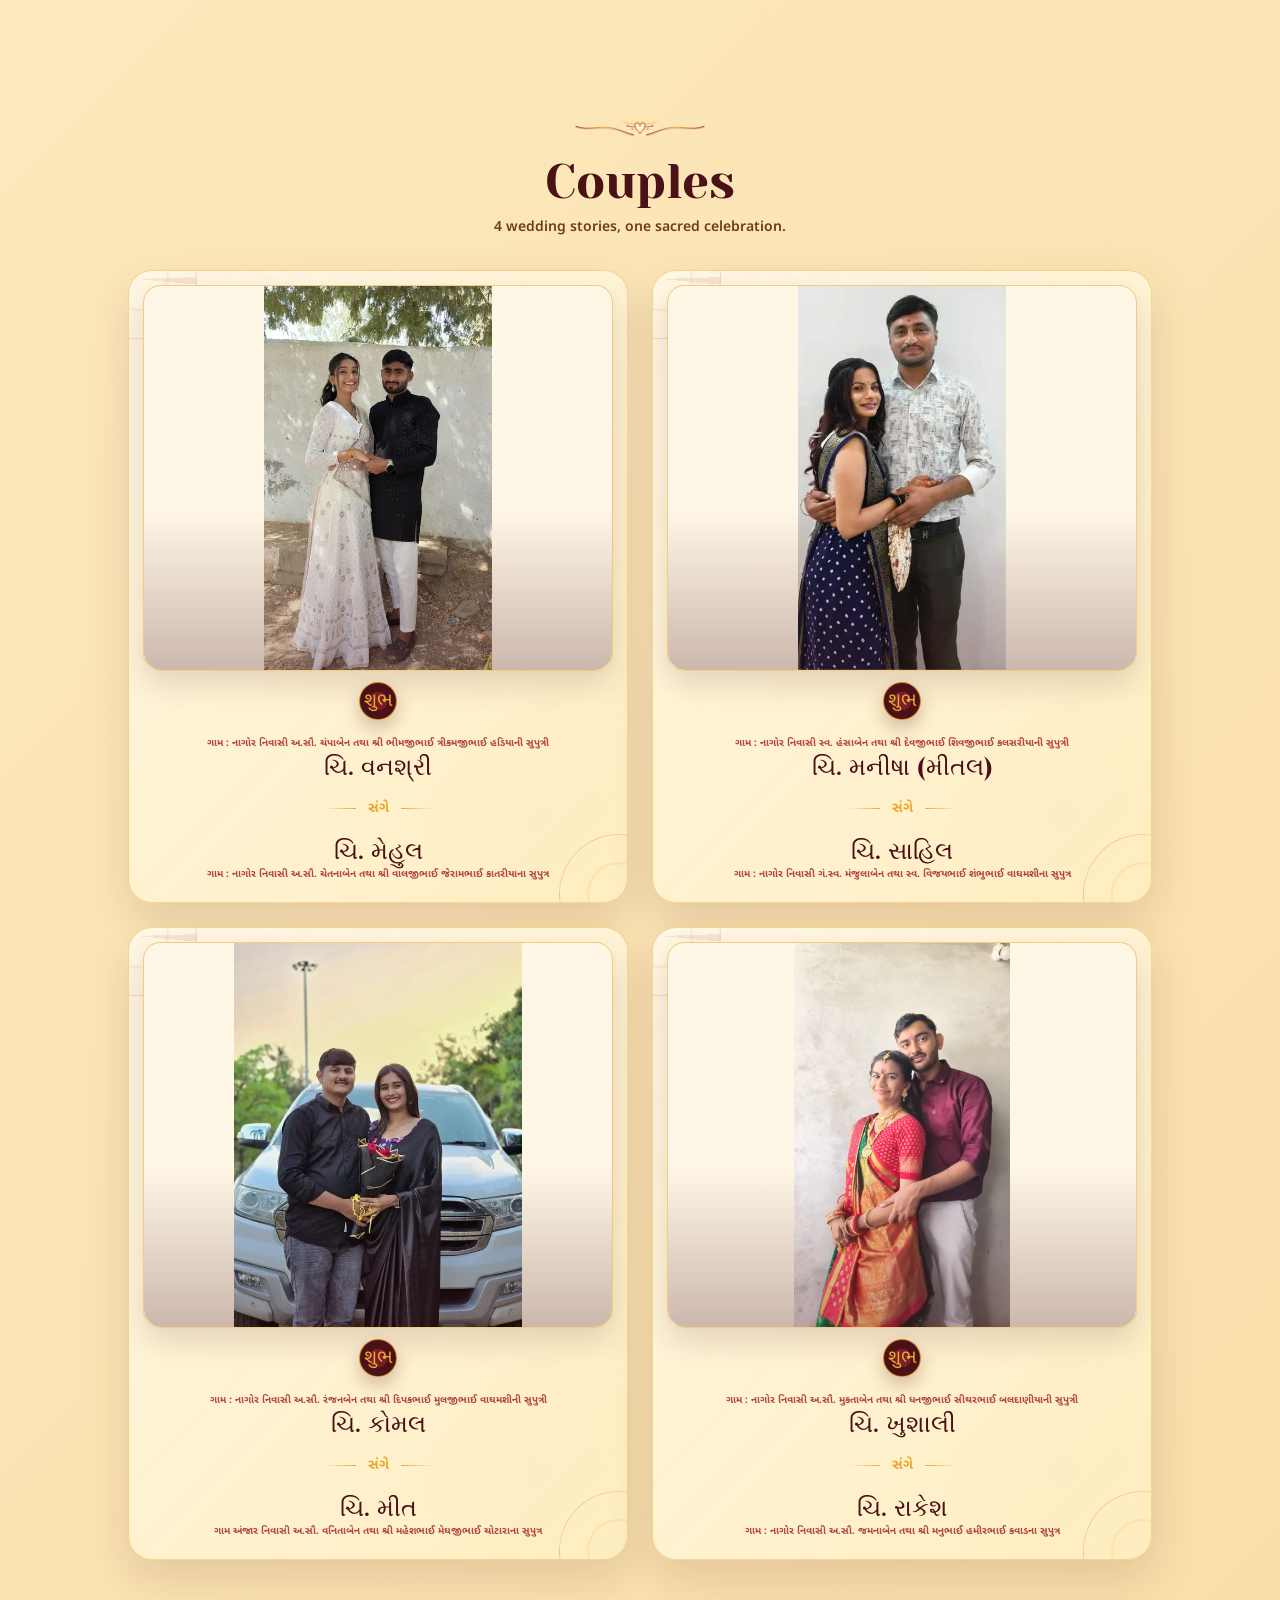
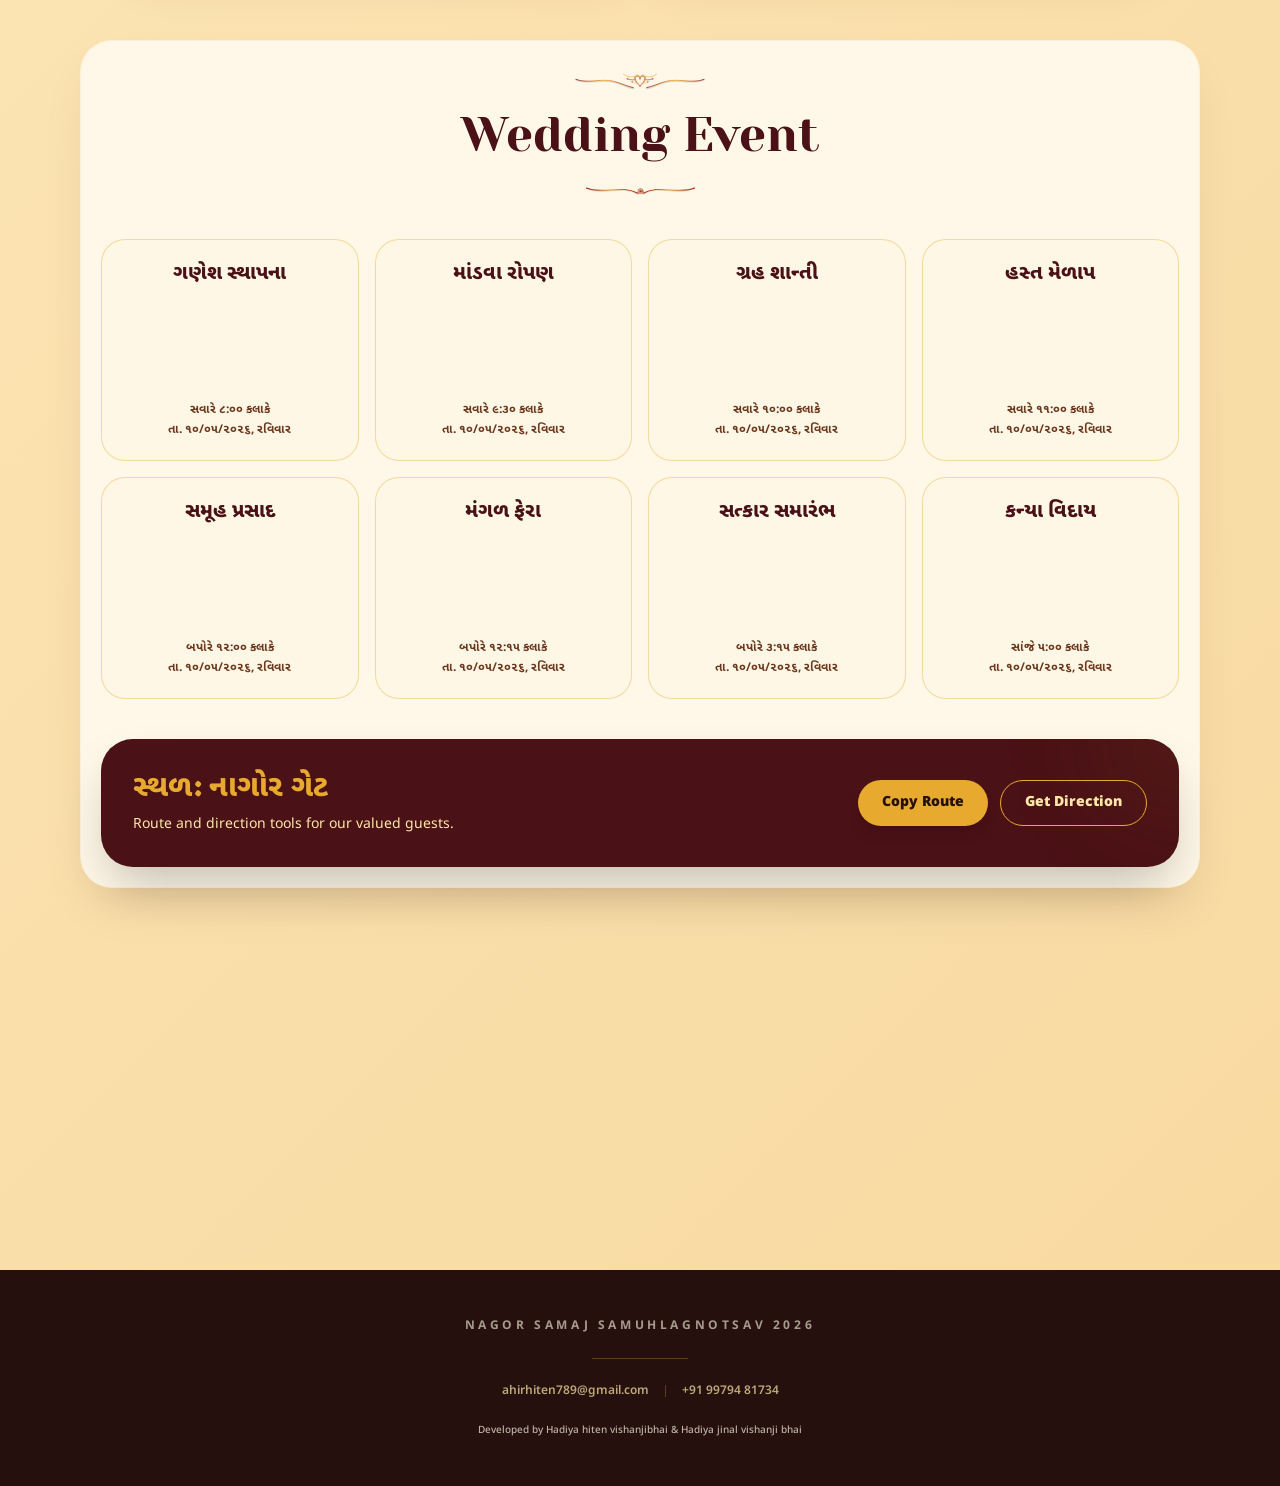
==== commit 032a63b0: "style: optimize Gokuliyo Ras illustration size using responsive width" ====
--- a/404-live.html
+++ b/404-live.html
@@ -532,9 +532,9 @@
         <p class="mx-auto mt-4 max-w-2xl text-lg font-bold text-[#6d3a20]">ભવ્ય રાસ-ગરબા કાર્યક્રમનું આયોજન | તા. ૦૯-૦૫-૨૦૨૬, શનિવાર | સમય : રાત્રે ૯ : ૦૦ કલાકે |</p>
         <p class="mt-8 font-guj text-2xl font-extrabold text-[#4a1116]">સ્થળ : શ્રી યક્ષ દાદા મંદિર ચોક, નાગોર</p>
       </div>
-      <div class="mt-12">
+      <div class="mt-8">
         <figure class="reveal">
-          <img class="lazy-media mx-auto h-64 object-contain" data-src="assets/optimized/garba.png" src="data:image/svg+xml,%3Csvg xmlns='http://www.w3.org/2000/svg' width='800' height='600'%3E%3C/svg%3E" alt="ગોકુળિયો રાસ" width="800" height="600" loading="lazy" decoding="async">
+          <img class="lazy-media mx-auto w-full max-w-sm h-auto object-contain" data-src="assets/optimized/garba.png" src="data:image/svg+xml,%3Csvg xmlns='http://www.w3.org/2000/svg' width='800' height='600'%3E%3C/svg%3E" alt="ગોકુળિયો રાસ" width="800" height="600" loading="lazy" decoding="async">
         </figure>
       </div>
     </section>
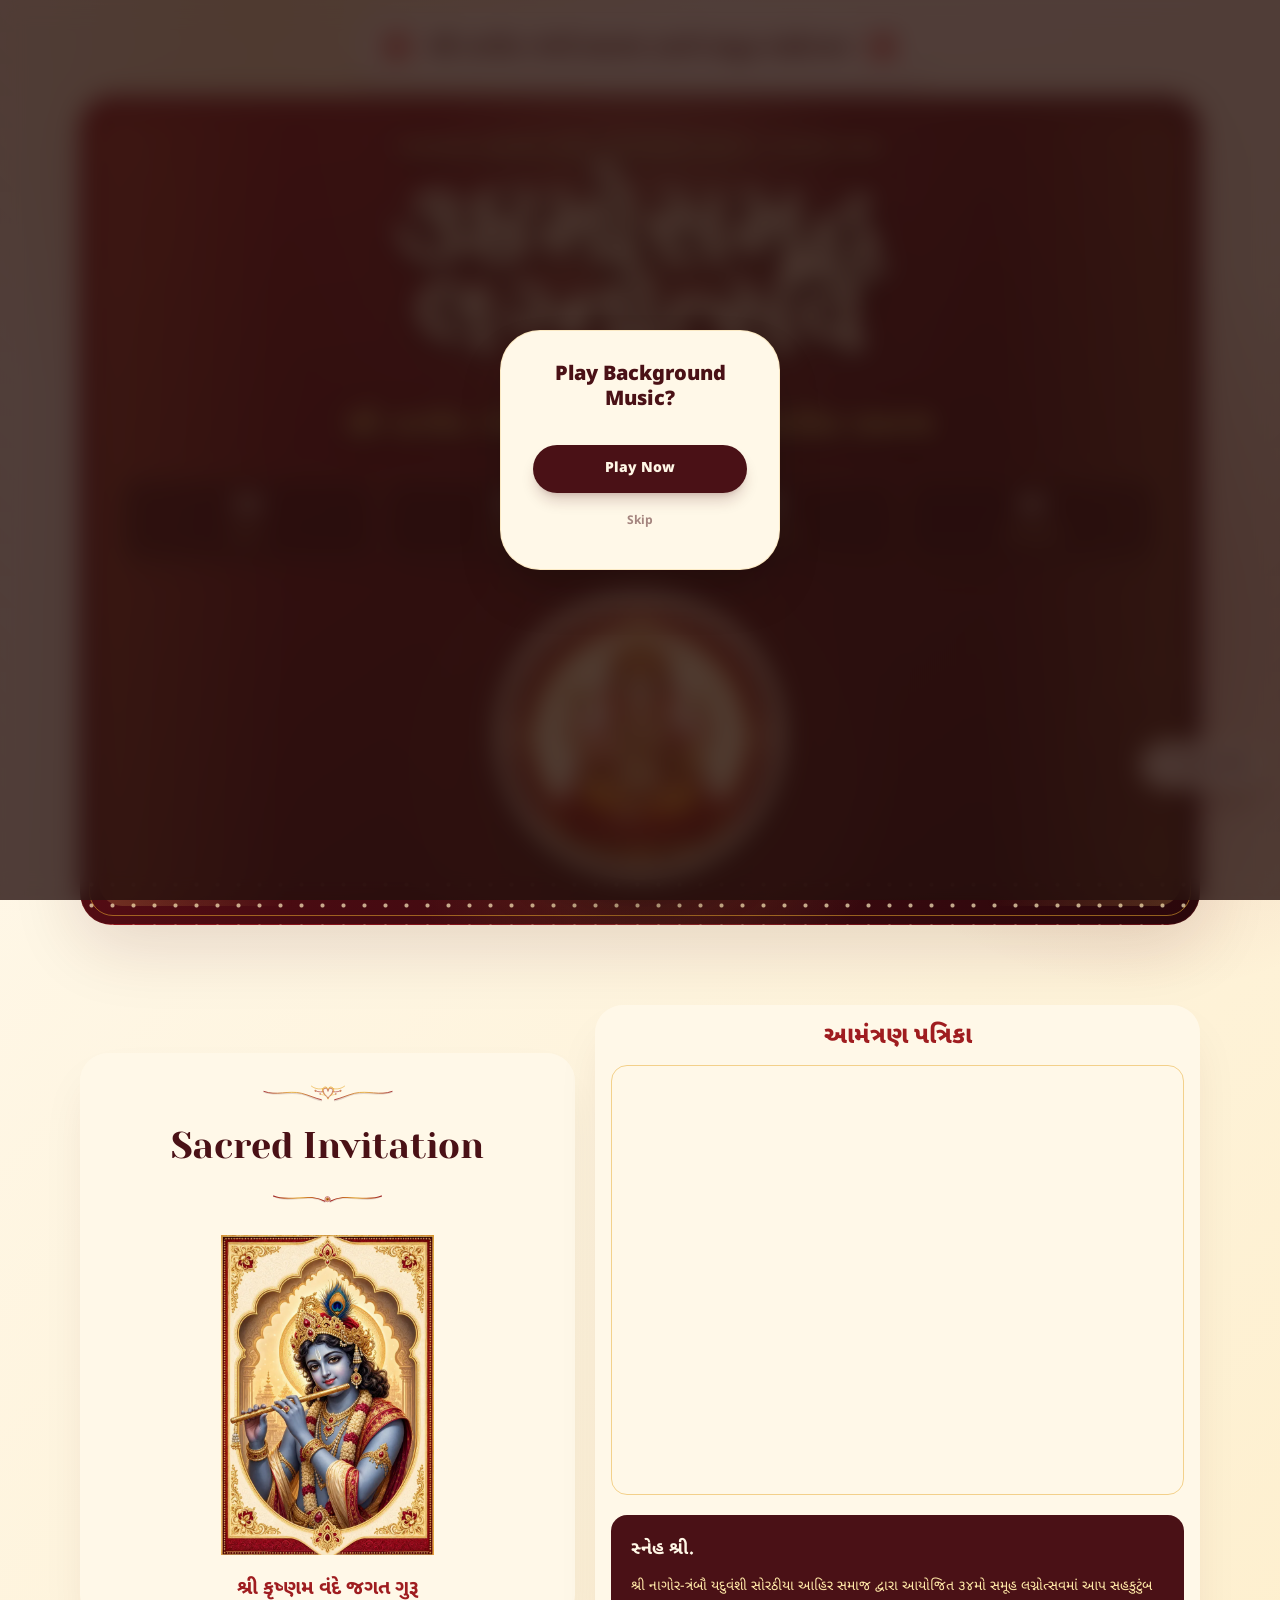
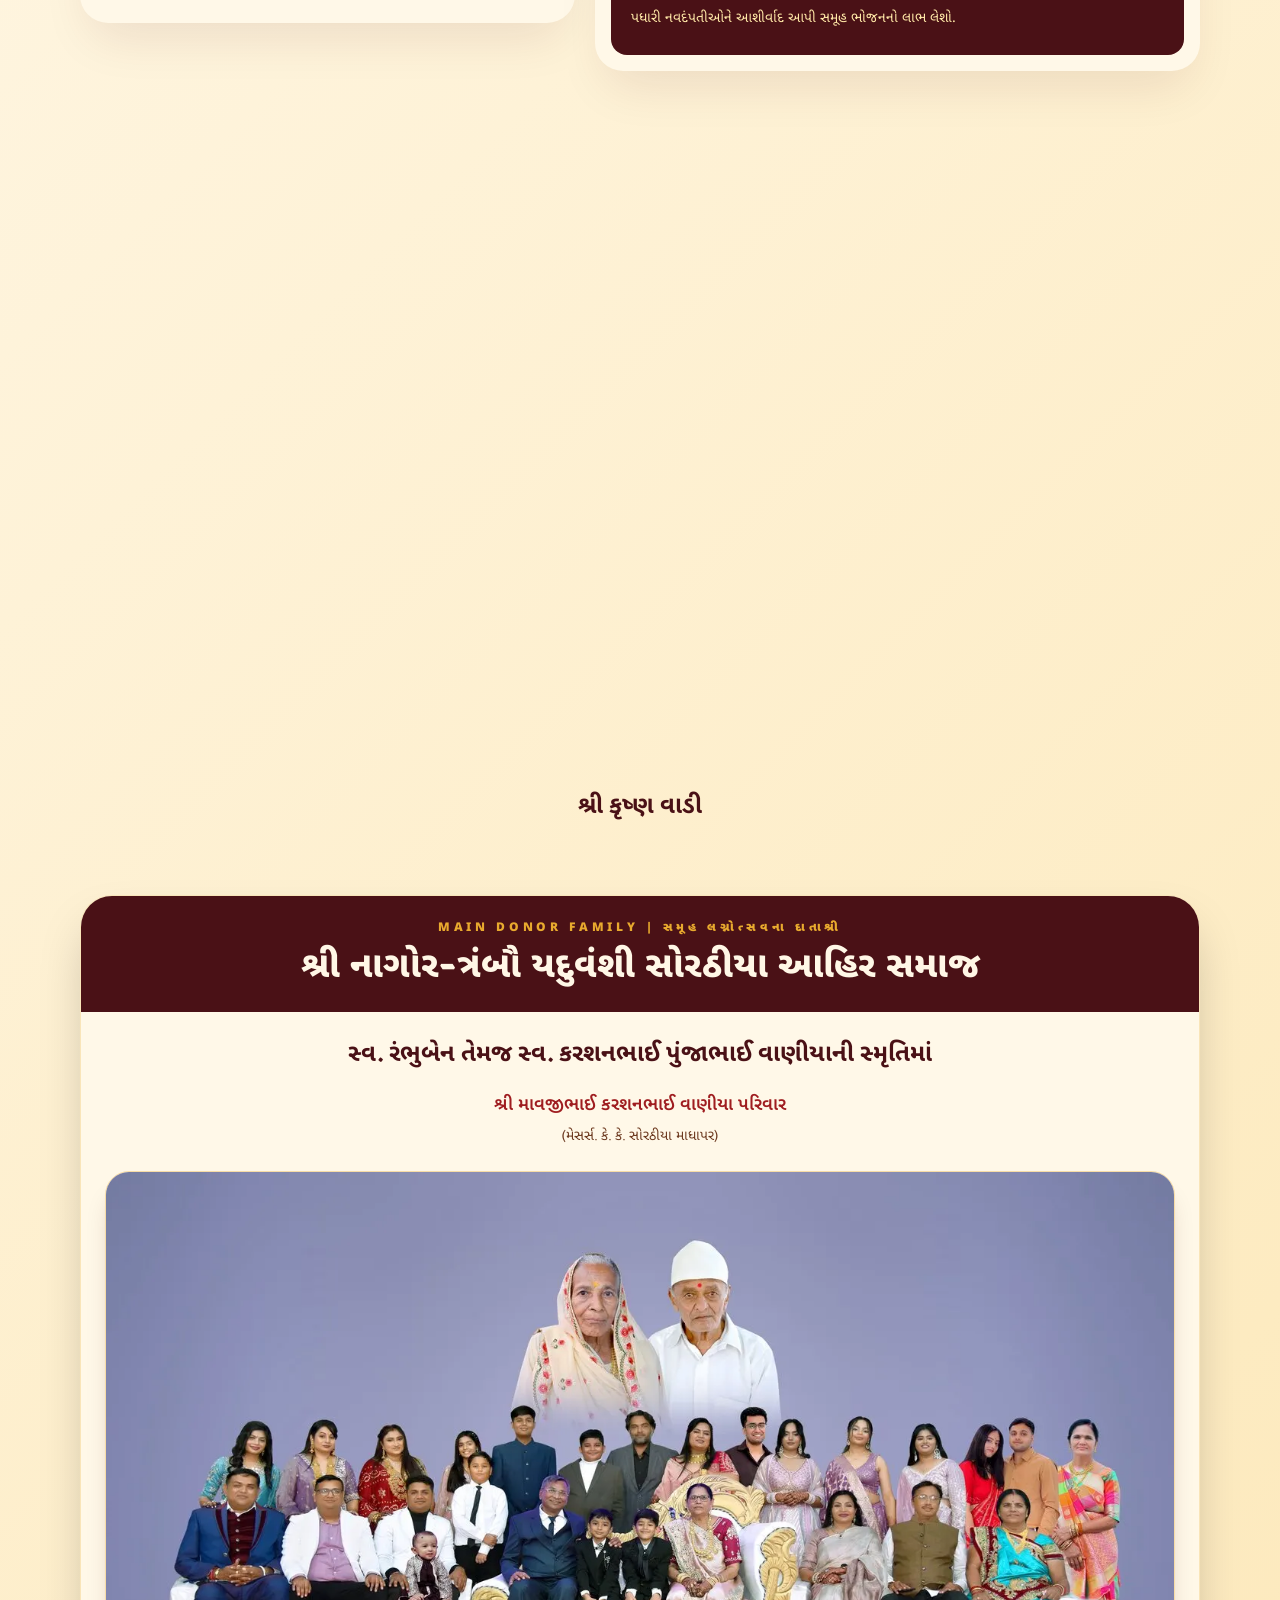
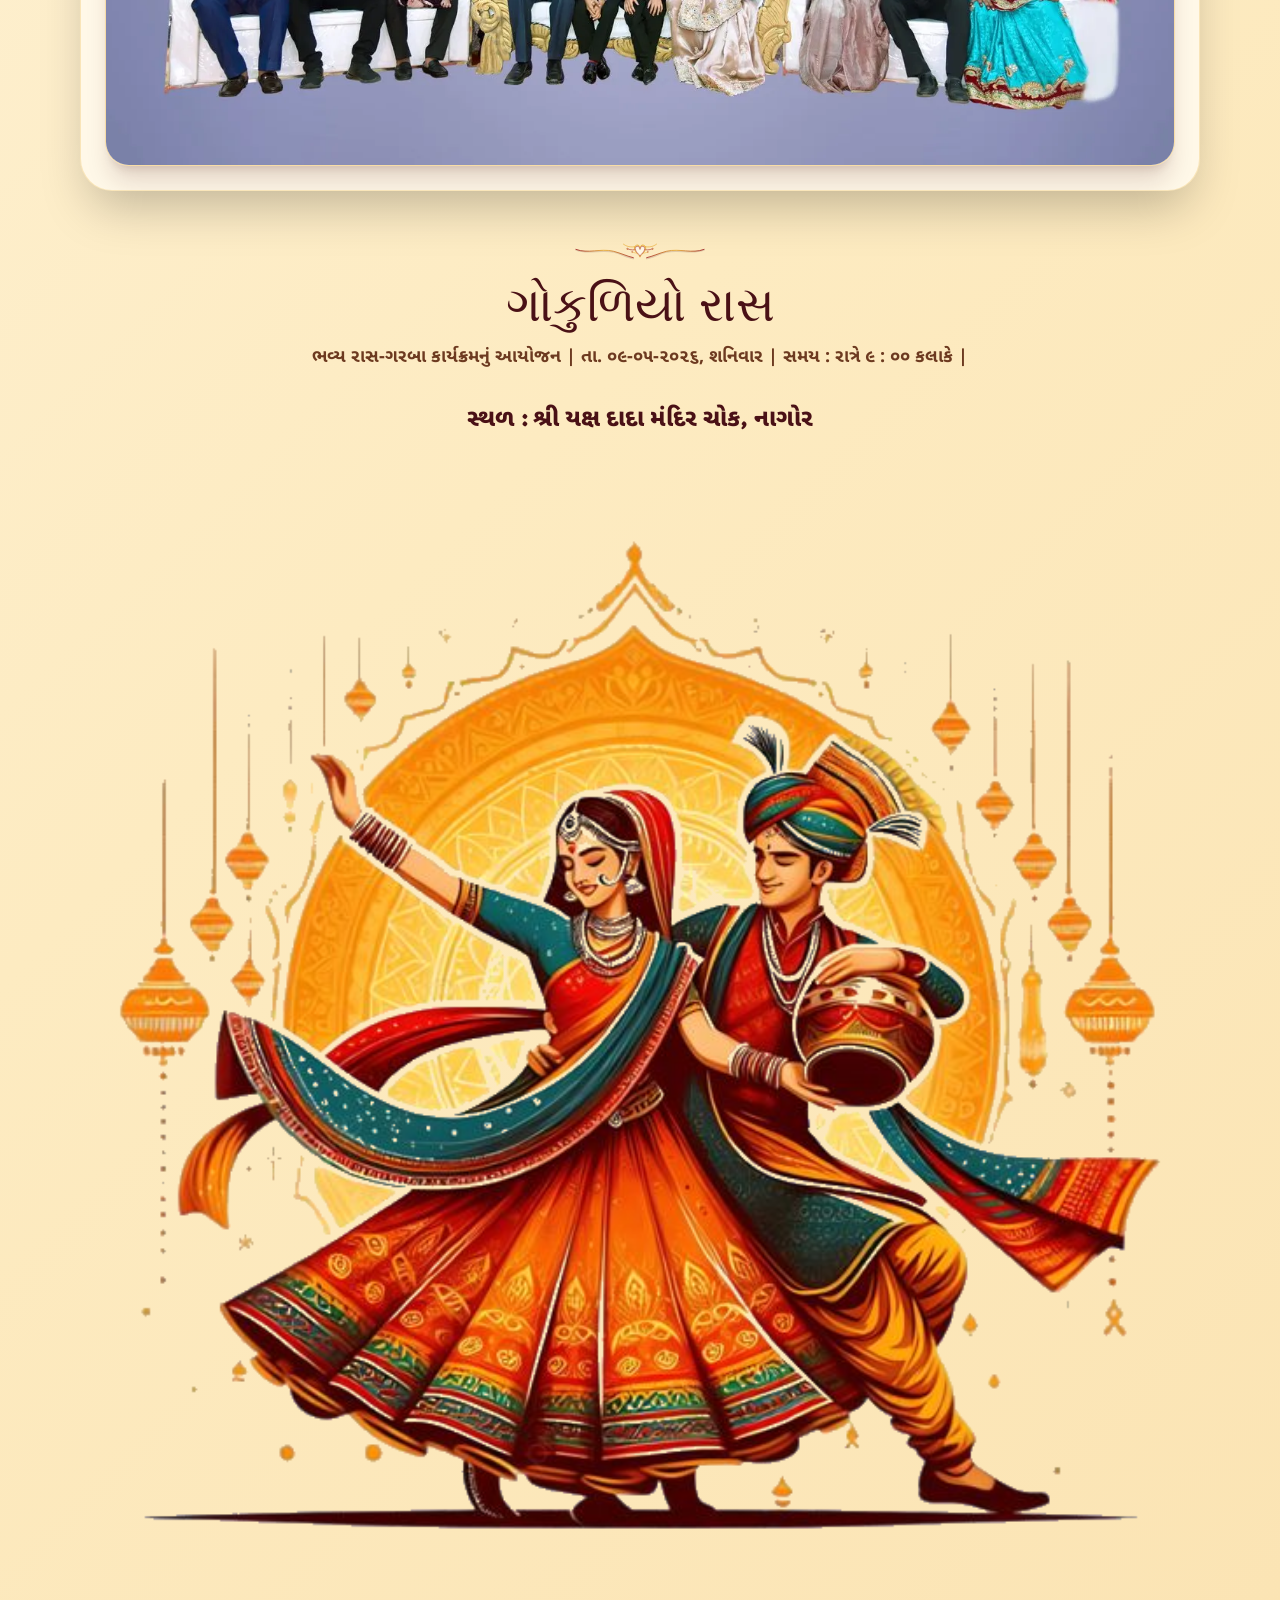
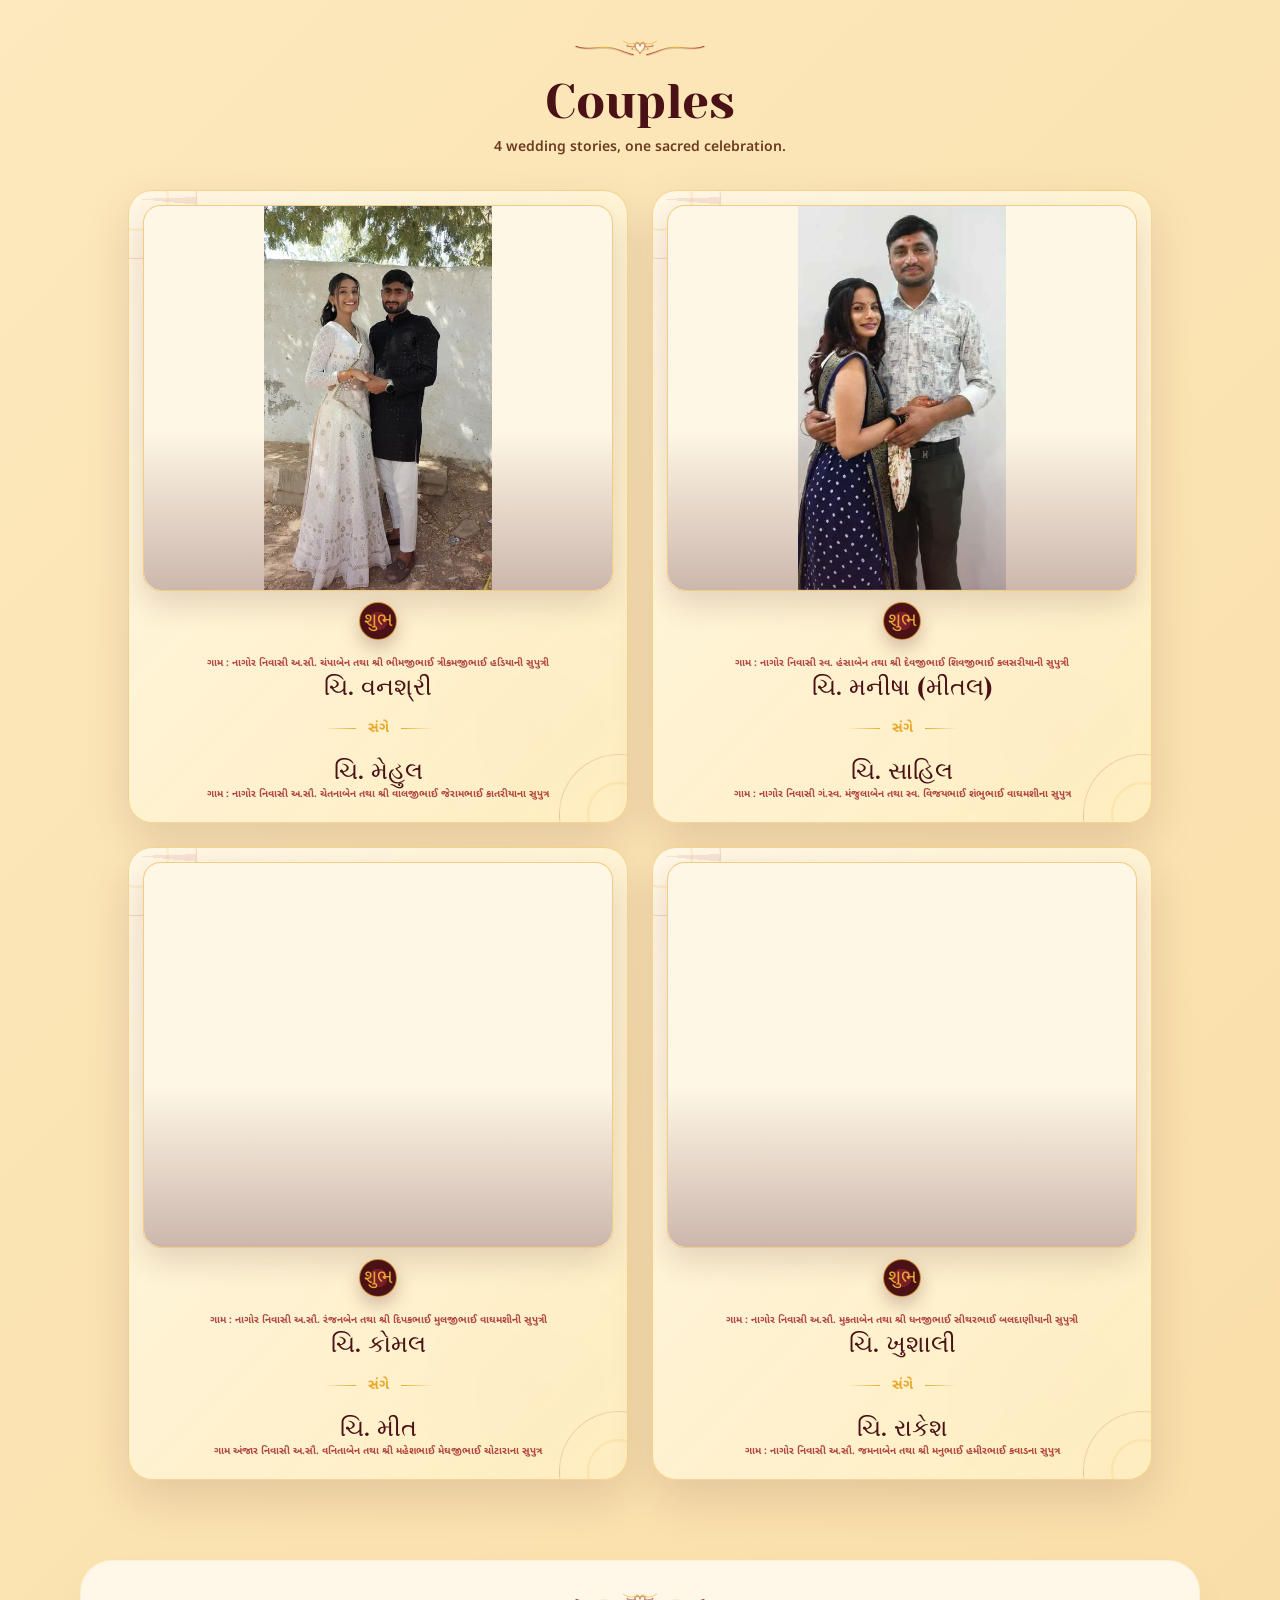
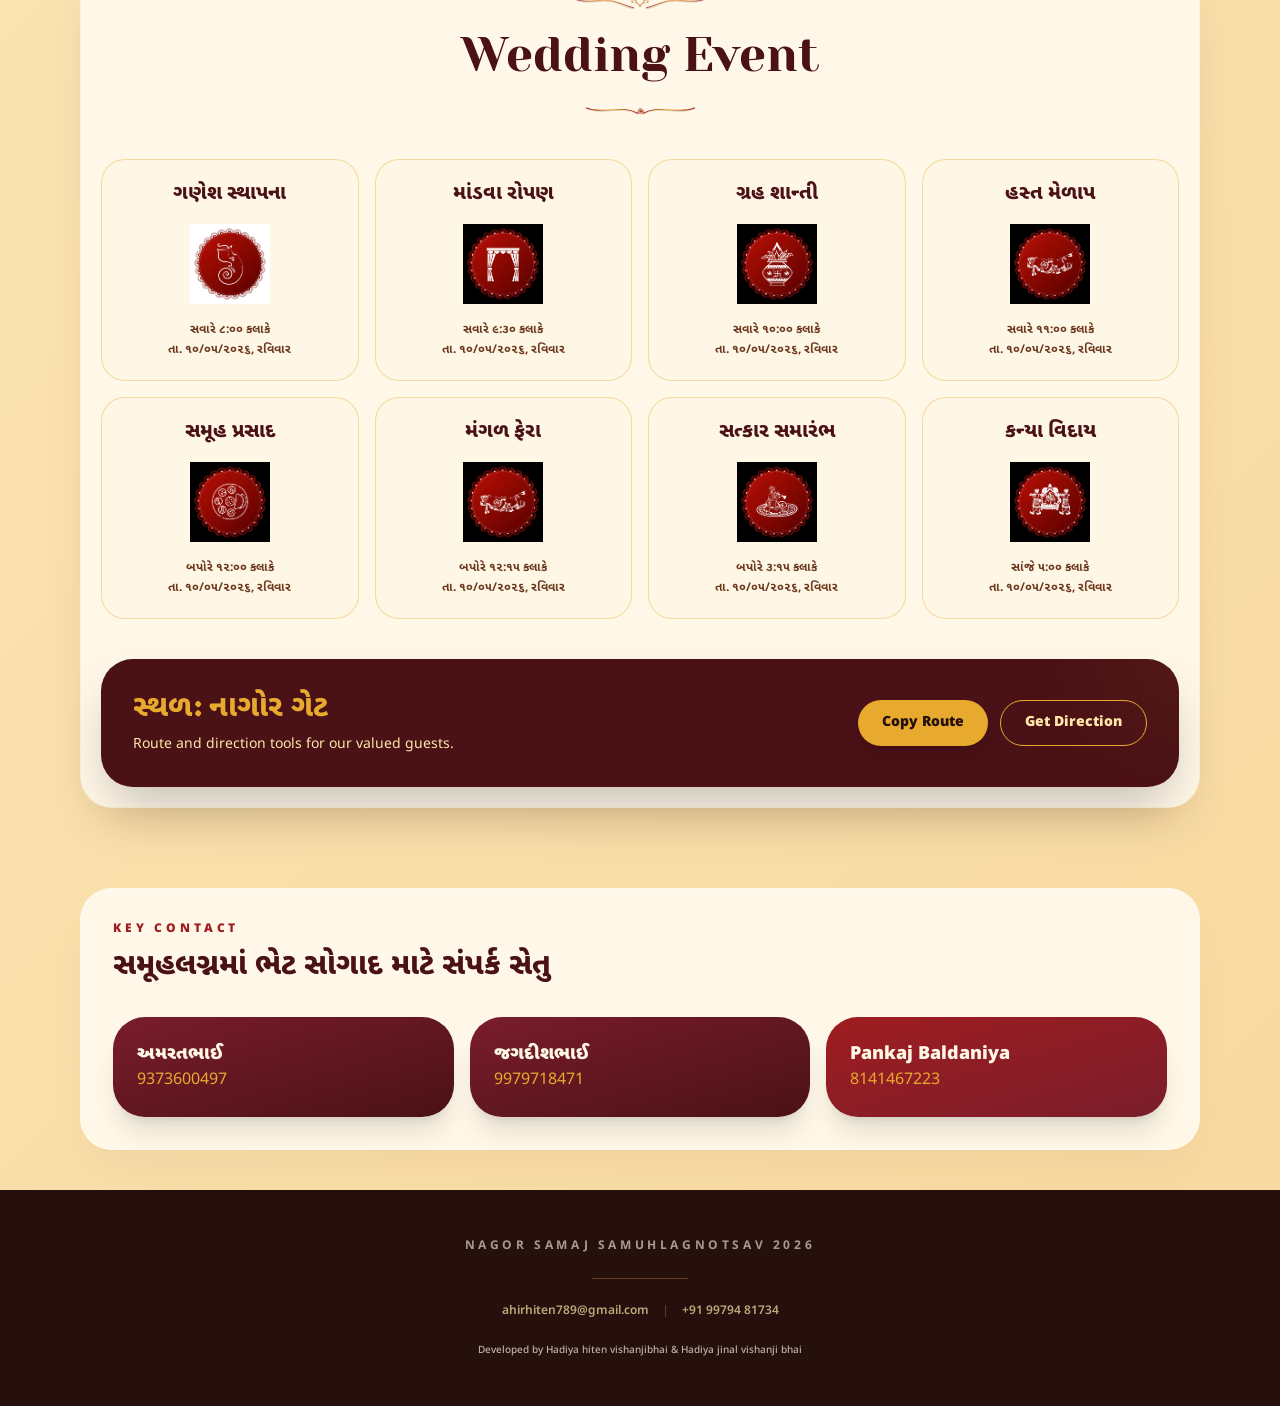
==== commit 3e7045ad: "style: remove excess top padding for Gokuliyo Ras section" ====
--- a/404-live.html
+++ b/404-live.html
@@ -525,7 +525,7 @@
       </div>
     </section>
 
-    <section class="mx-auto max-w-6xl px-4 py-10" id="garba">
+    <section class="mx-auto max-w-6xl px-4 pt-0 pb-10" id="garba">
       <div class="text-center">
         <img class="lazy-media mx-auto h-10" data-src="assets/site/headline_hearth.svg" src="data:image/svg+xml,%3Csvg xmlns='http://www.w3.org/2000/svg' width='134' height='40'%3E%3C/svg%3E" alt="" width="134" height="40" loading="lazy" decoding="async">
         <h2 class="section-title mt-3 text-5xl text-[#4a1116]">ગોકુળિયો રાસ</h2>
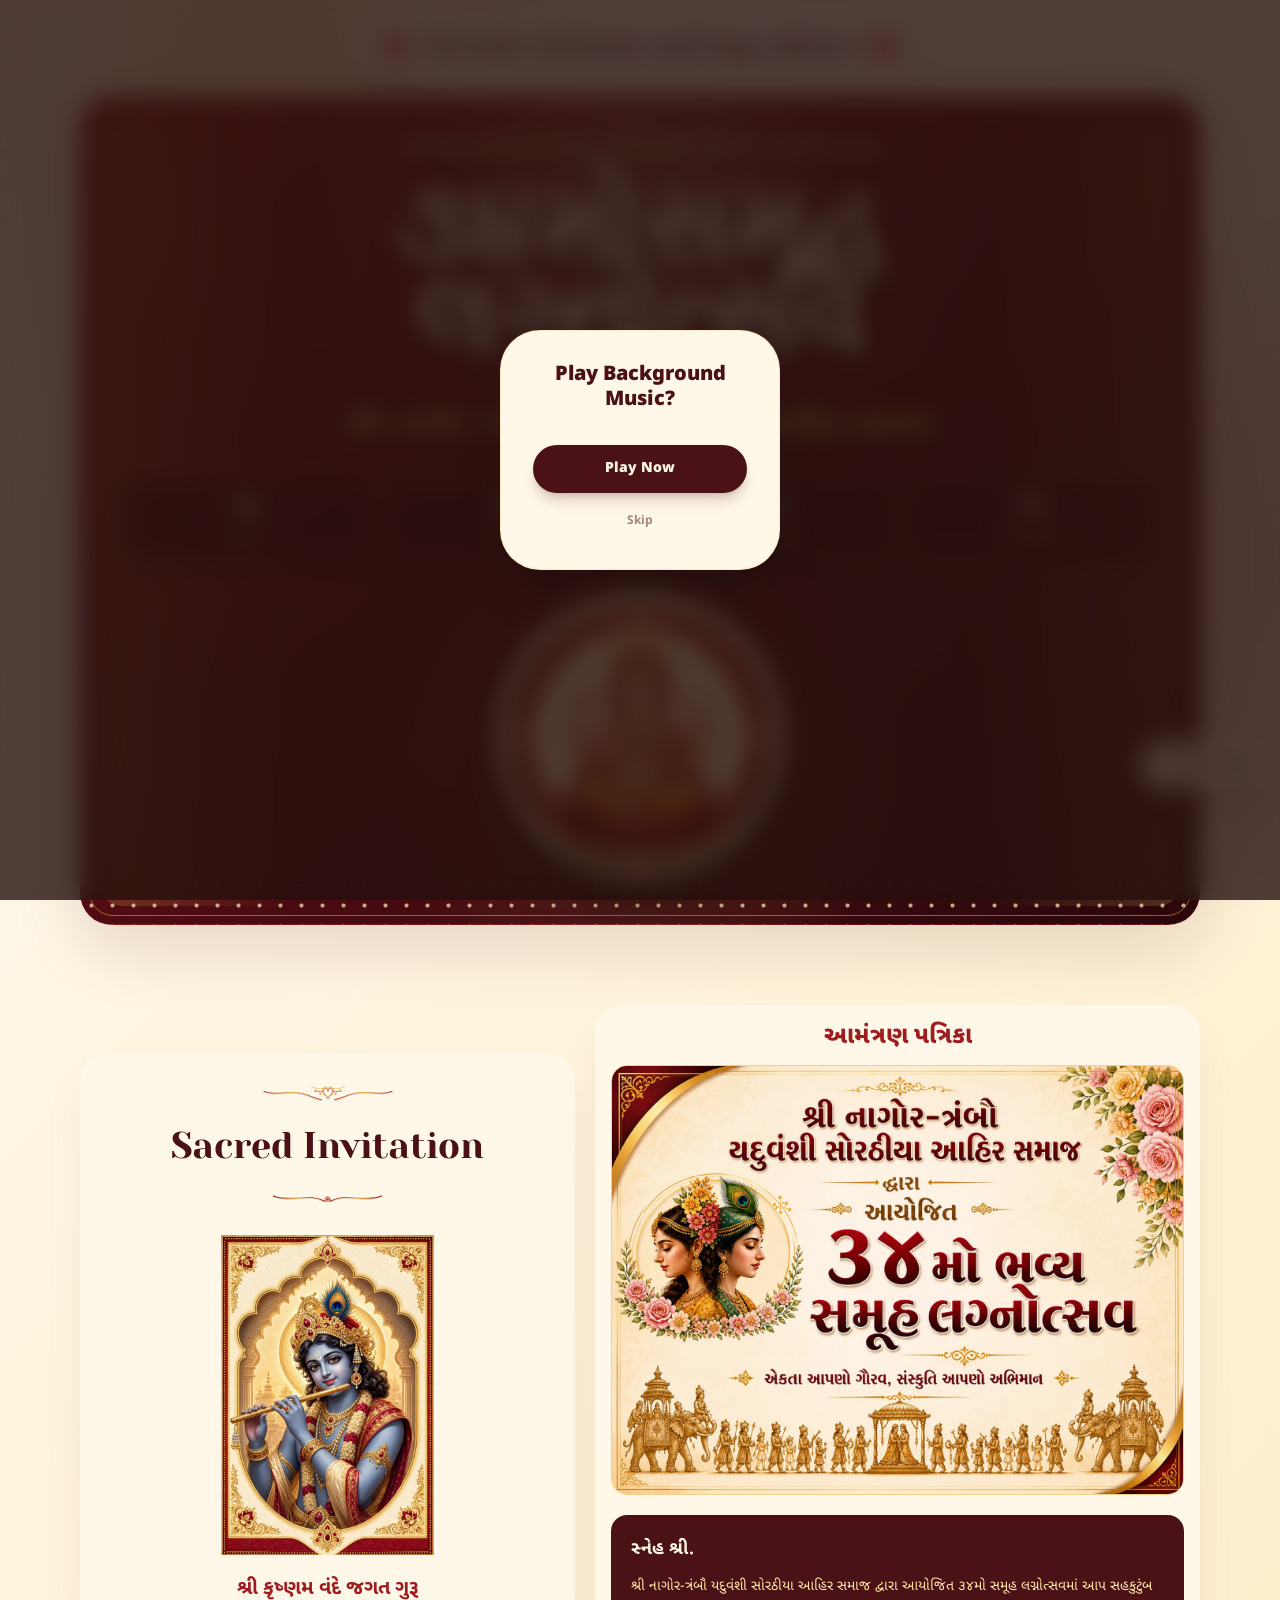
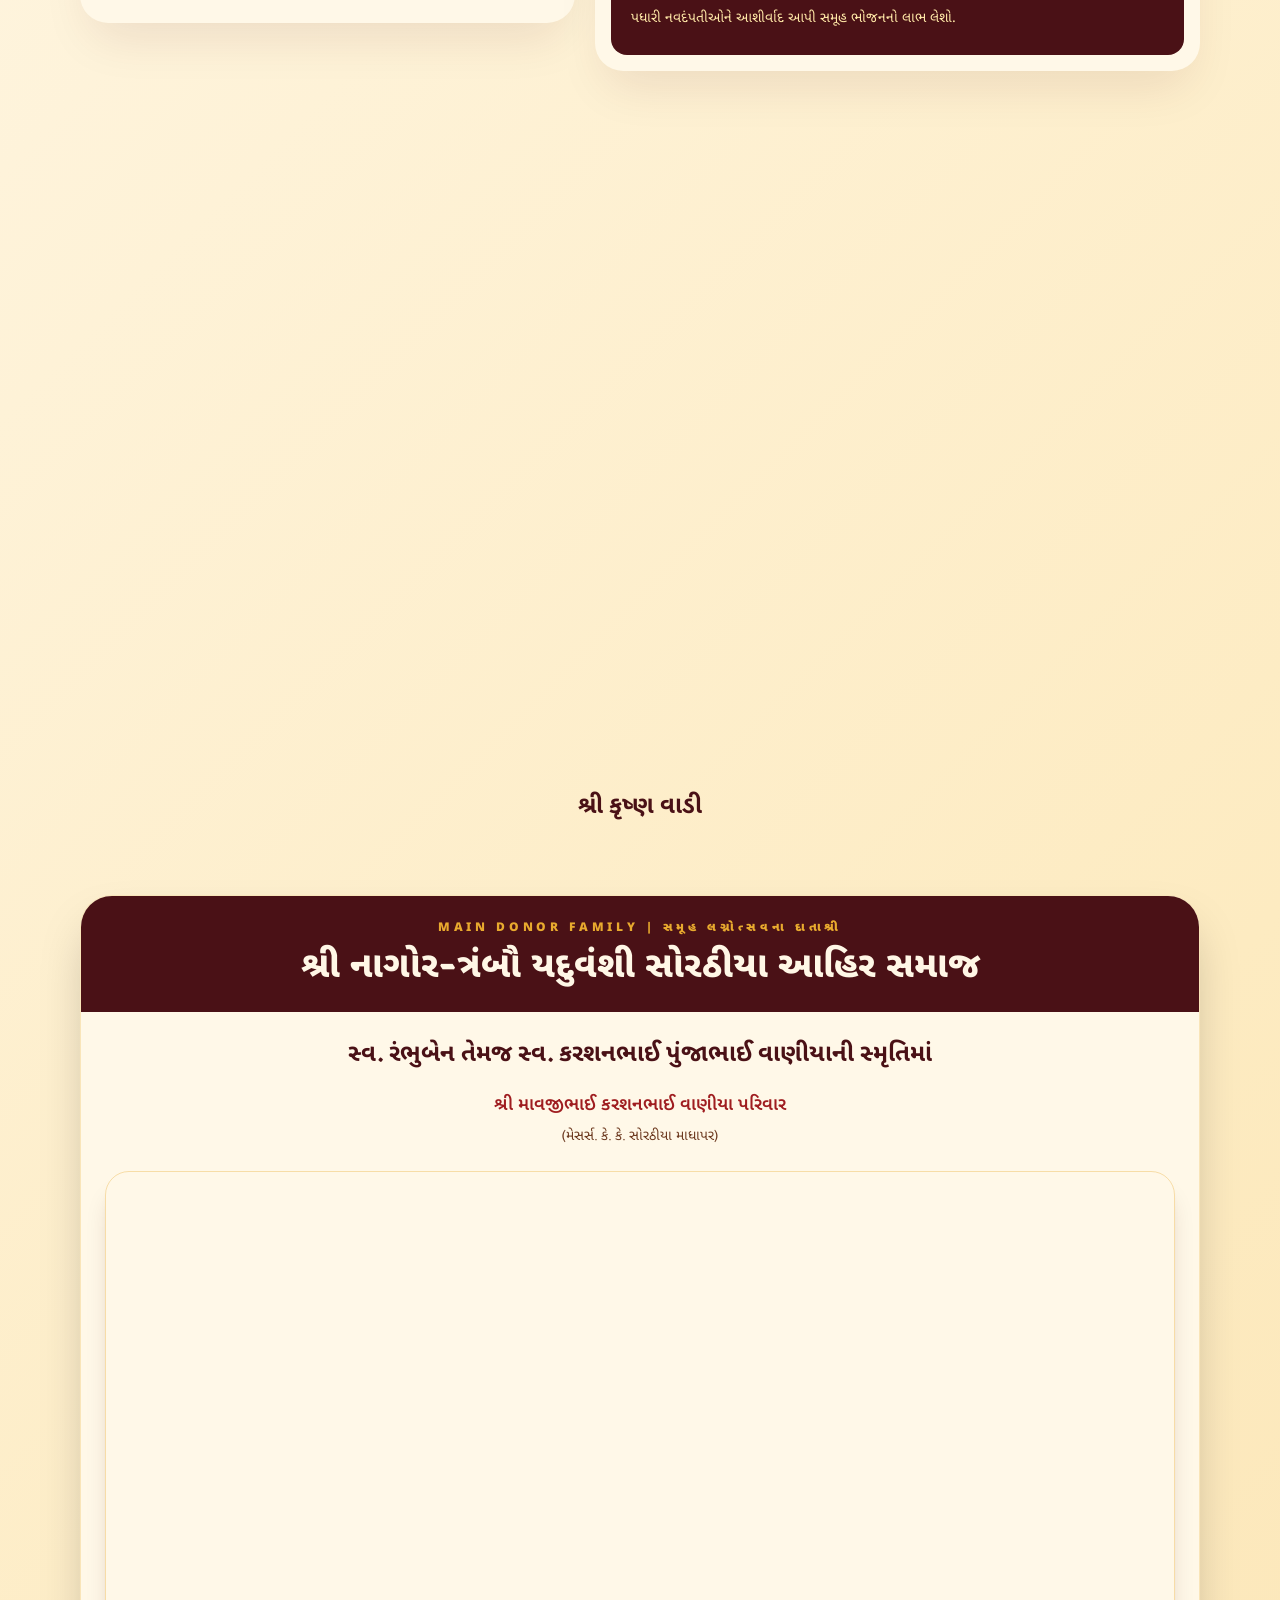
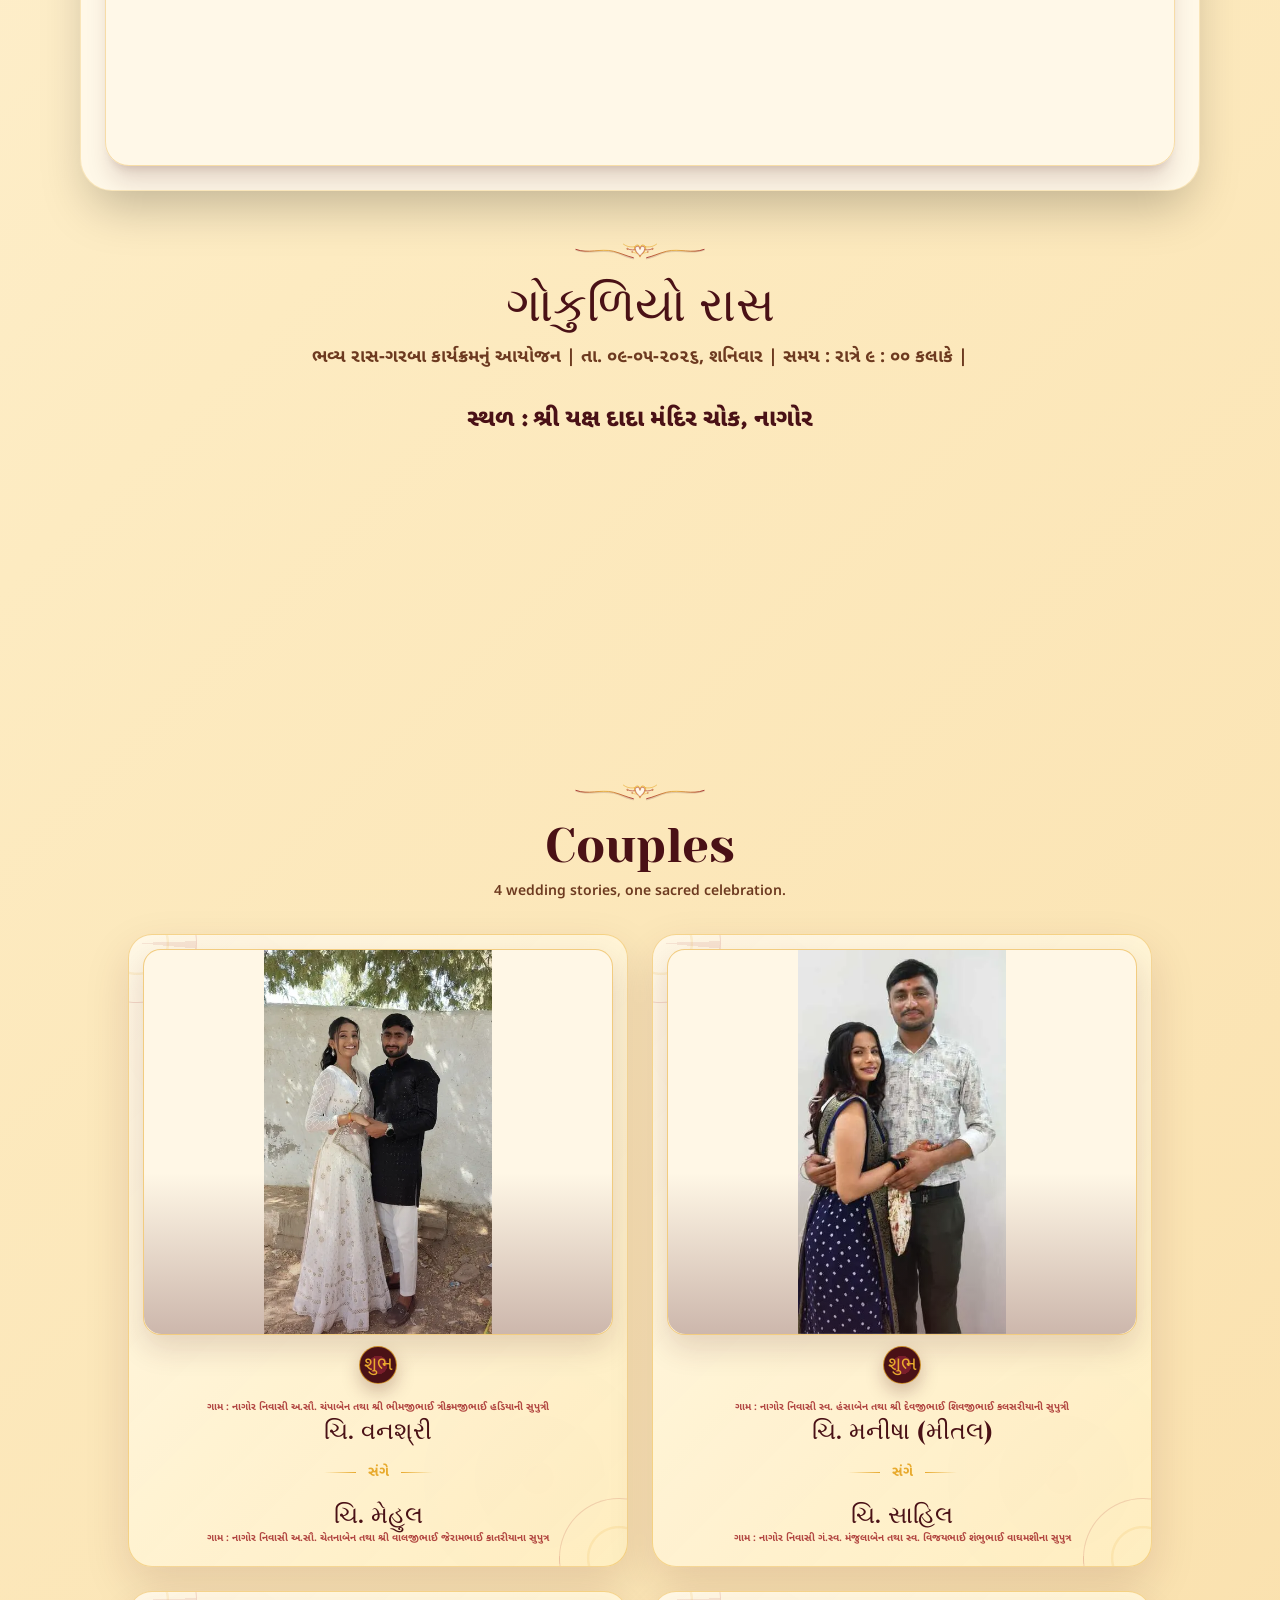
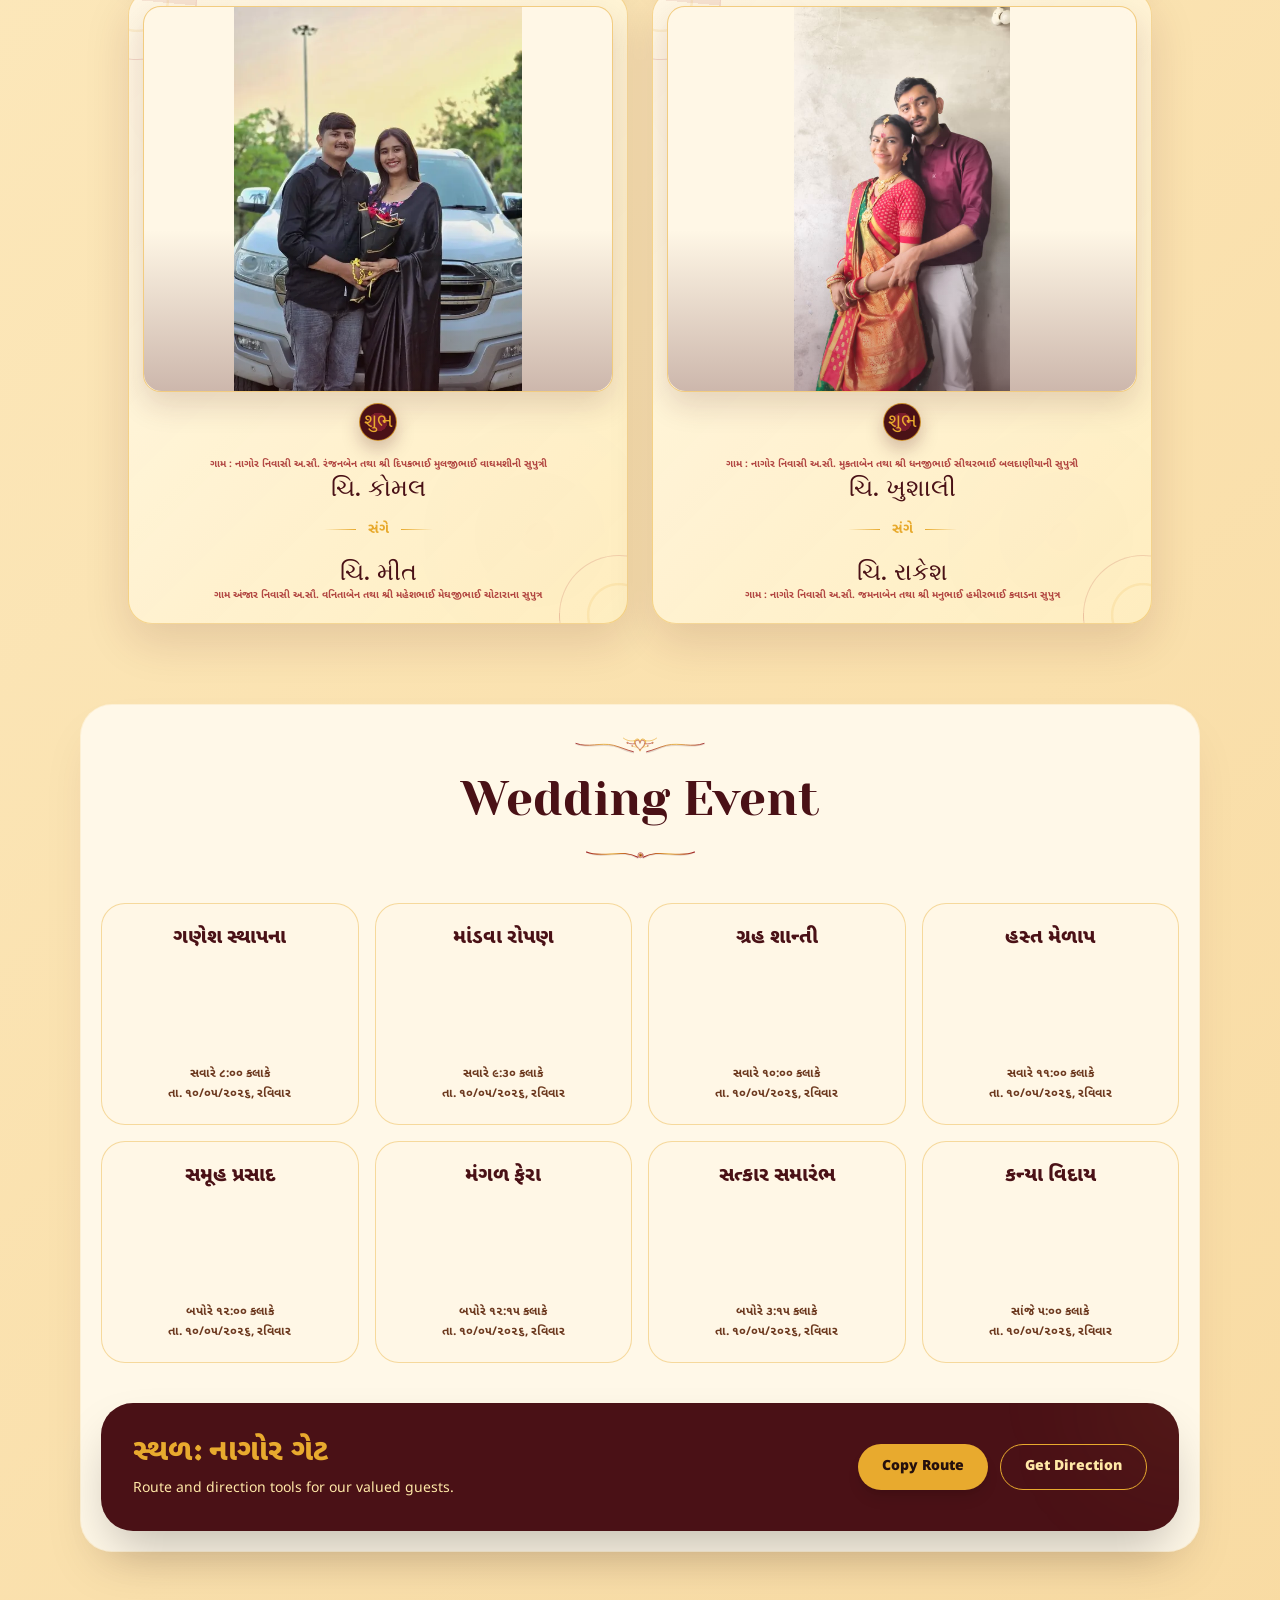
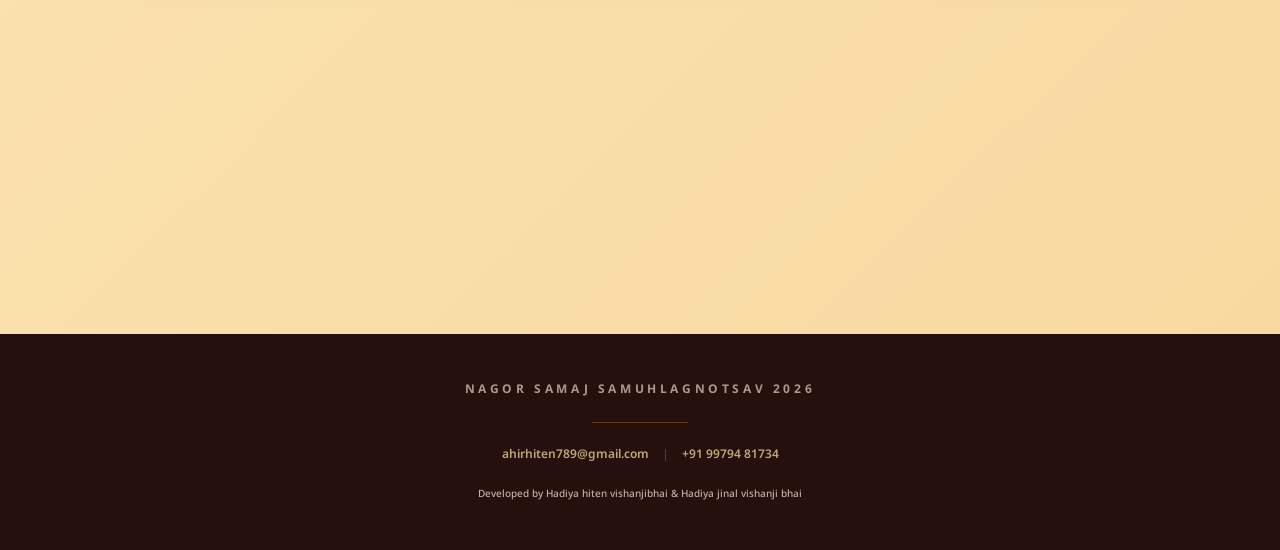
==== commit cebfe8c5: "style: aggressively reduce Gokuliyo Ras illustration size and spacing" ====
--- a/404-live.html
+++ b/404-live.html
@@ -532,9 +532,9 @@
         <p class="mx-auto mt-4 max-w-2xl text-lg font-bold text-[#6d3a20]">ભવ્ય રાસ-ગરબા કાર્યક્રમનું આયોજન | તા. ૦૯-૦૫-૨૦૨૬, શનિવાર | સમય : રાત્રે ૯ : ૦૦ કલાકે |</p>
         <p class="mt-8 font-guj text-2xl font-extrabold text-[#4a1116]">સ્થળ : શ્રી યક્ષ દાદા મંદિર ચોક, નાગોર</p>
       </div>
-      <div class="mt-8">
+      <div class="mt-4">
         <figure class="reveal">
-          <img class="lazy-media mx-auto w-full max-w-sm h-auto object-contain" data-src="assets/optimized/garba.png" src="data:image/svg+xml,%3Csvg xmlns='http://www.w3.org/2000/svg' width='800' height='600'%3E%3C/svg%3E" alt="ગોકુળિયો રાસ" width="800" height="600" loading="lazy" decoding="async">
+          <img class="lazy-media mx-auto max-w-[280px] h-auto object-contain" data-src="assets/optimized/garba.png" src="data:image/svg+xml,%3Csvg xmlns='http://www.w3.org/2000/svg' width='800' height='600'%3E%3C/svg%3E" alt="ગોકુળિયો રાસ" width="800" height="600" loading="lazy" decoding="async">
         </figure>
       </div>
     </section>
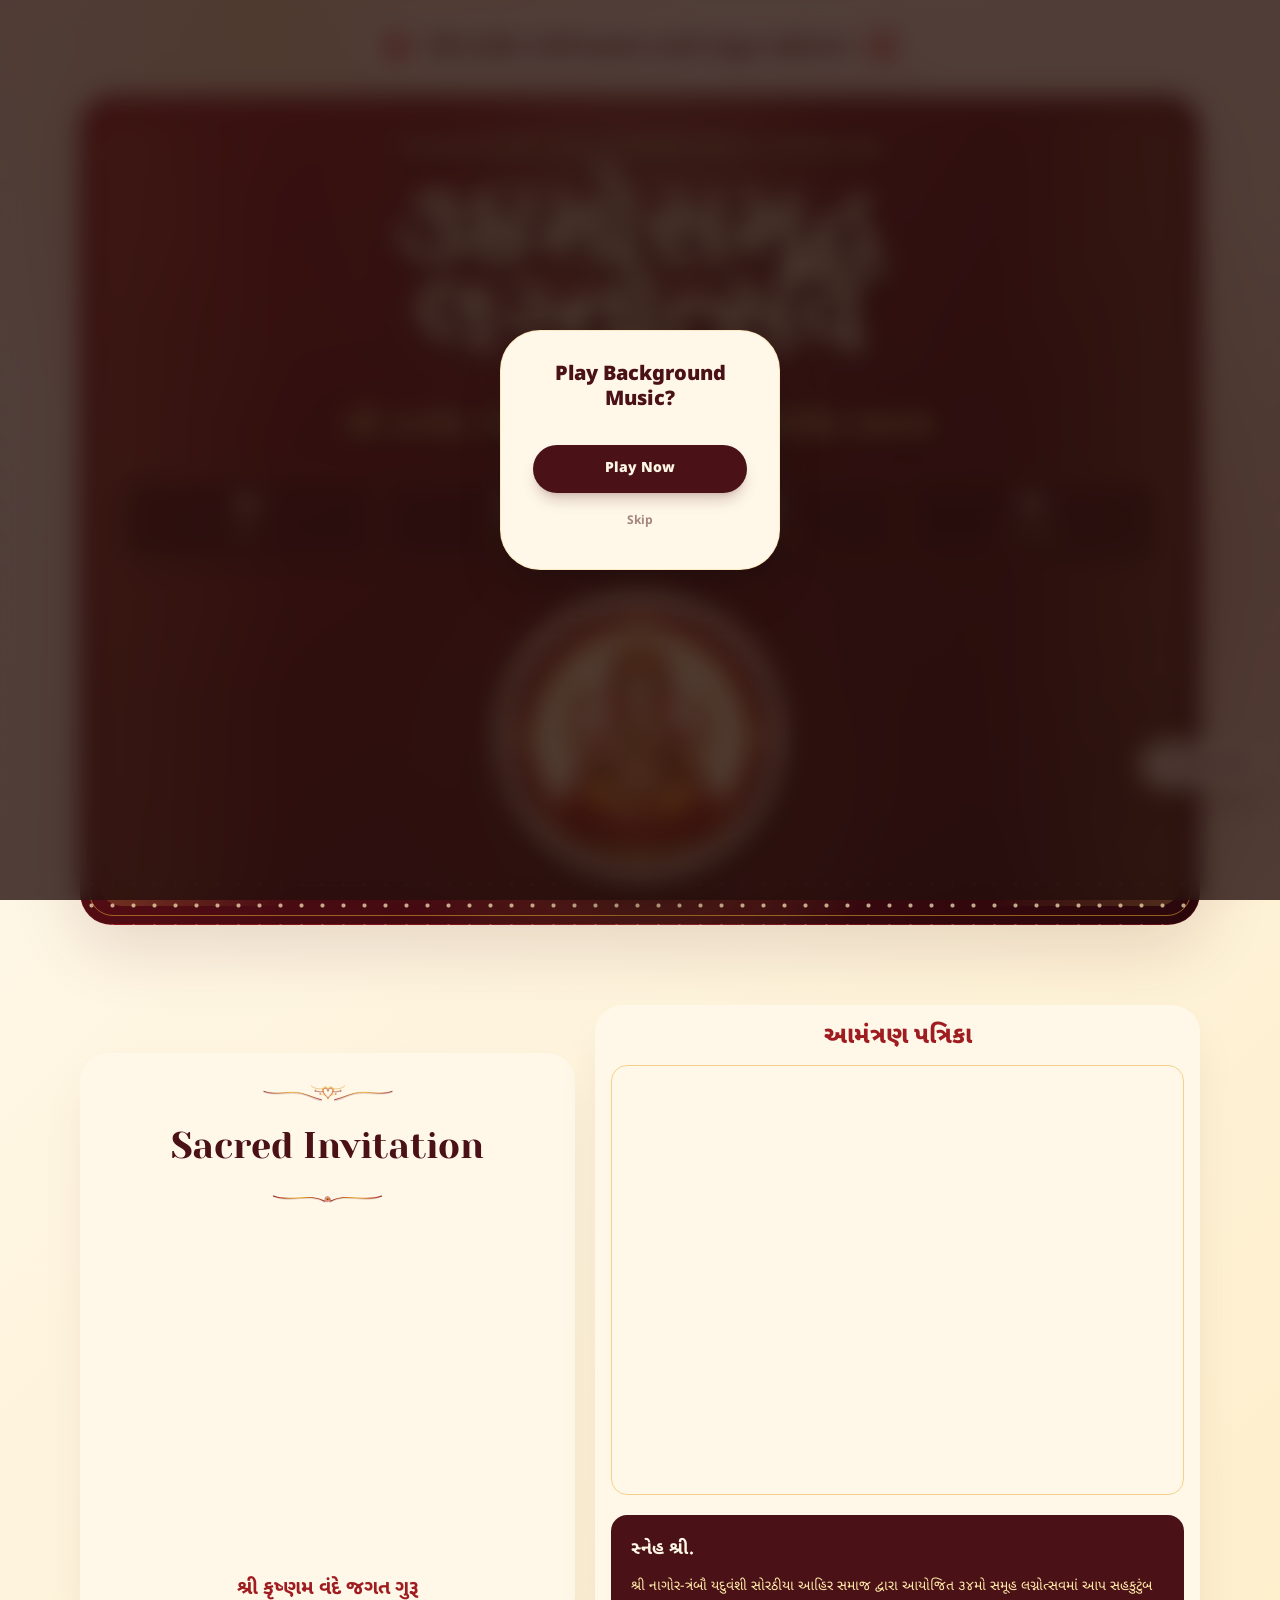
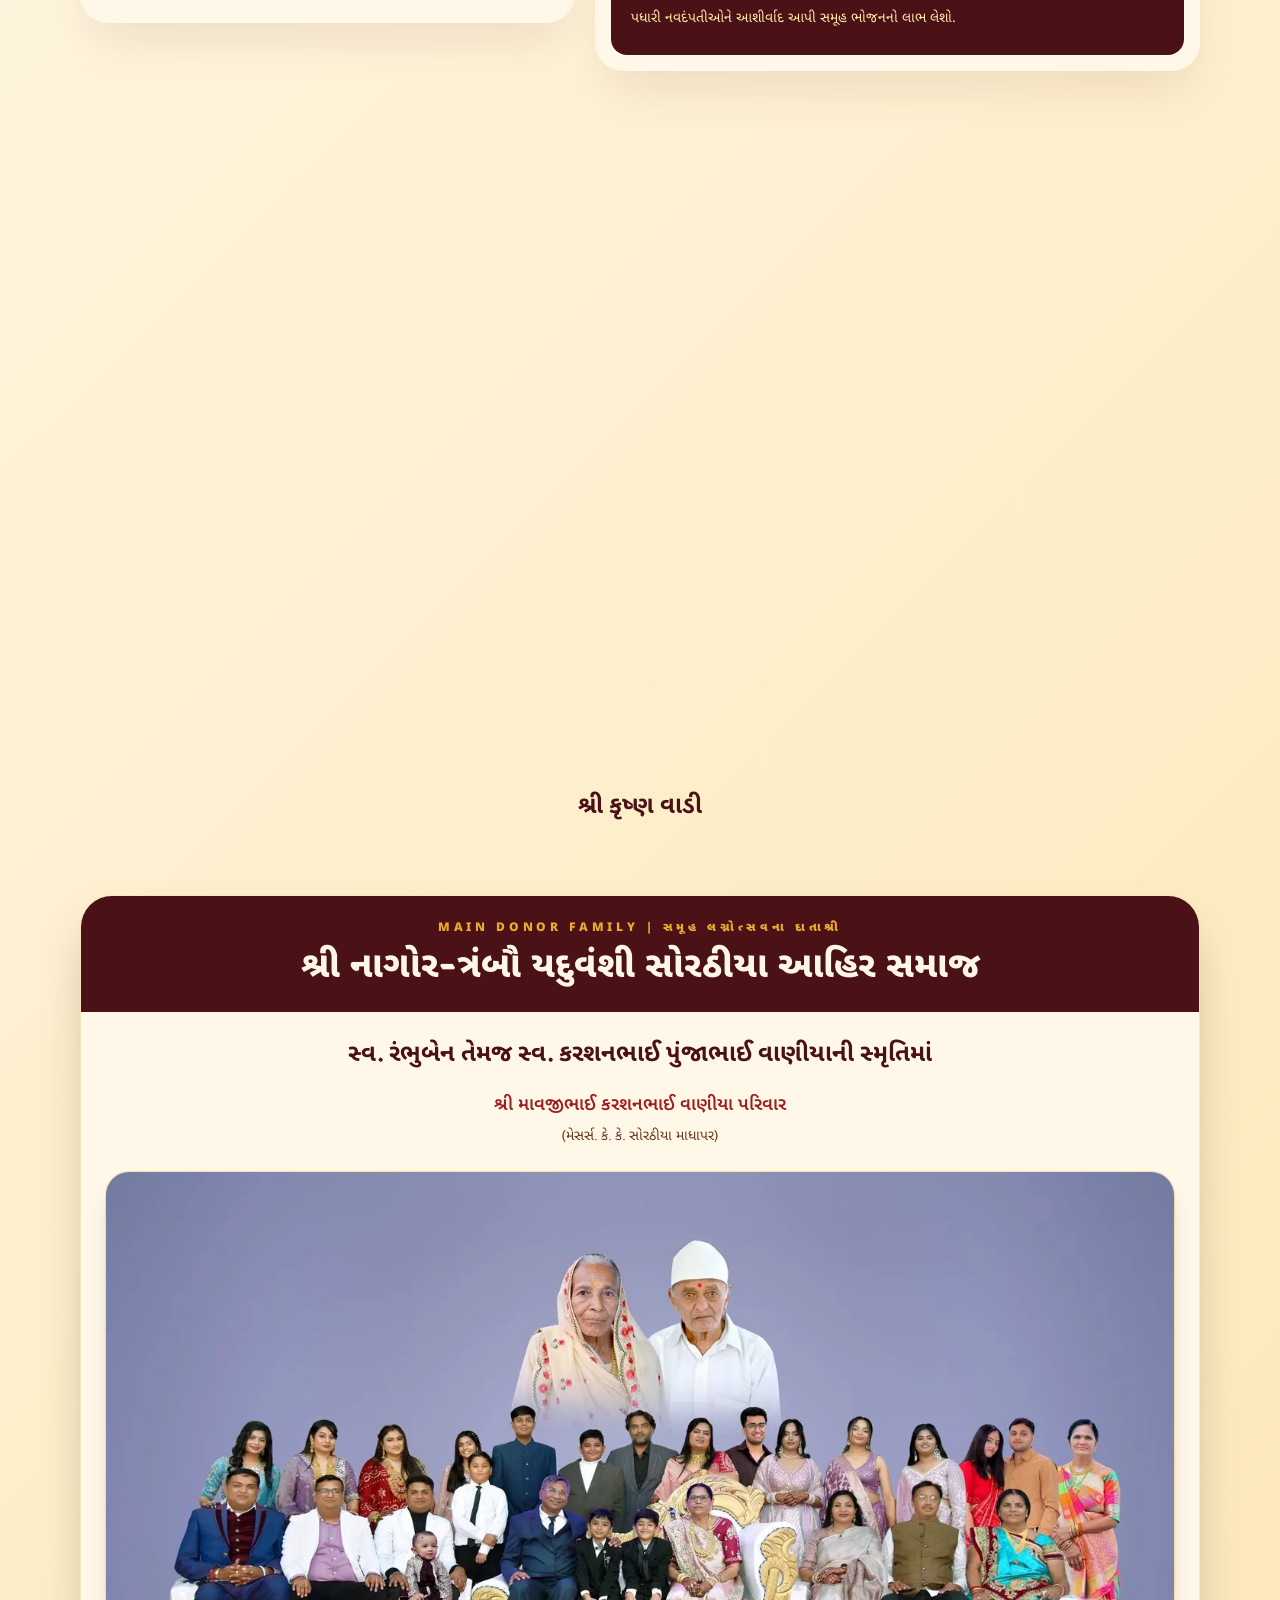
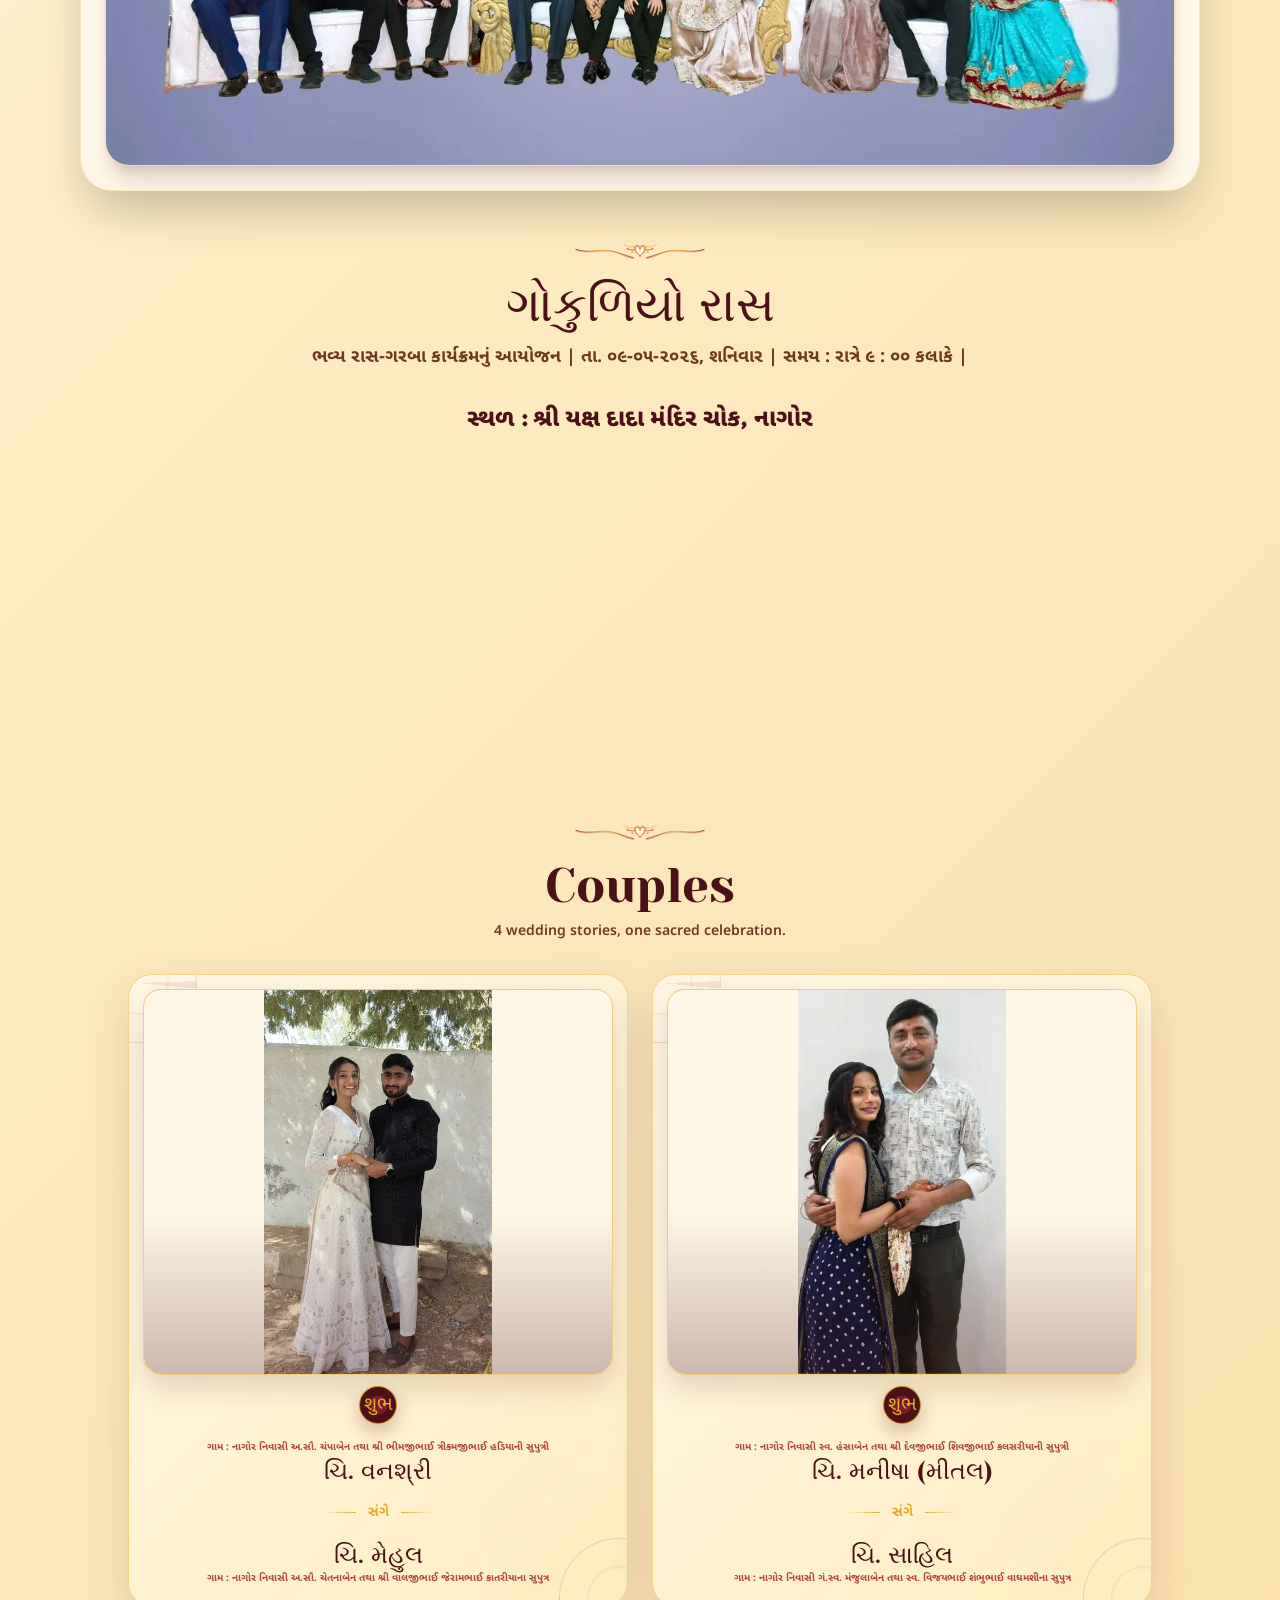
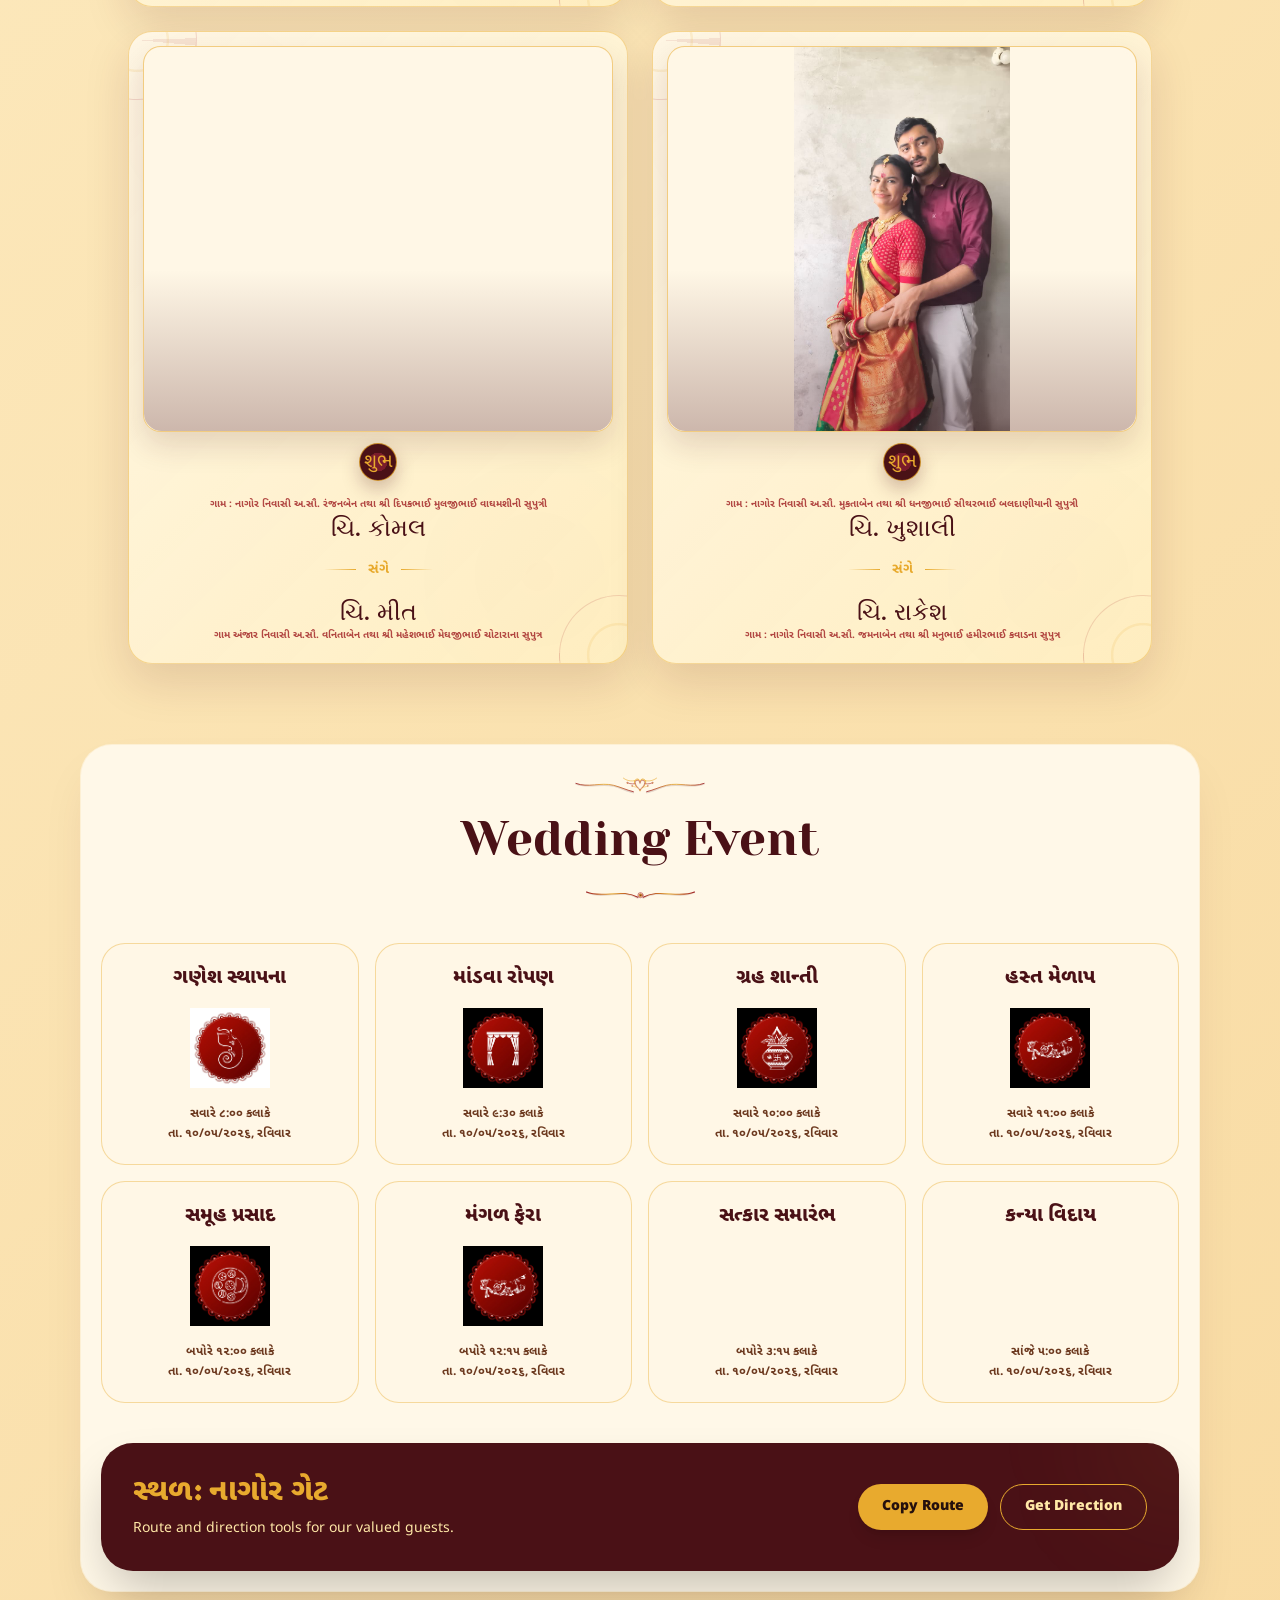
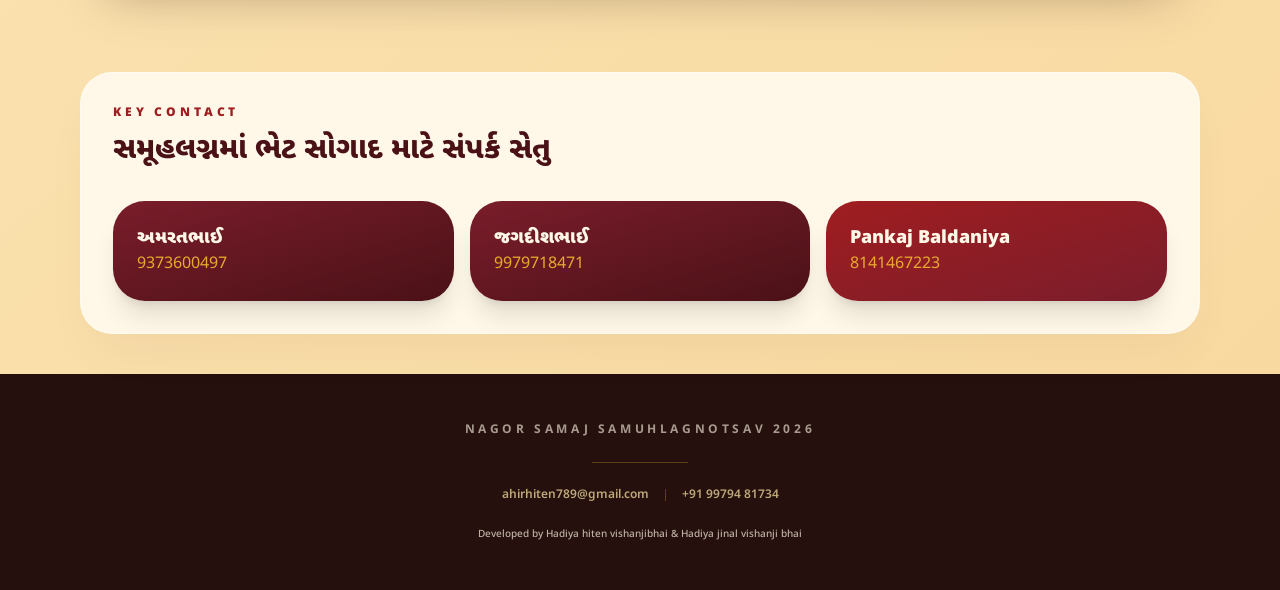
==== commit 988250f4: "style: increase hero title line-height on mobile for live pages and rebuild CSS" ====
--- a/404-live.html
+++ b/404-live.html
@@ -295,7 +295,7 @@
       .hero-title {
         max-width: 100%;
         font-size: clamp(2.25rem, 13vw, 3.35rem);
-        line-height: .9;
+        line-height: 1.2;
       }
 
       .hero-subtitle {
